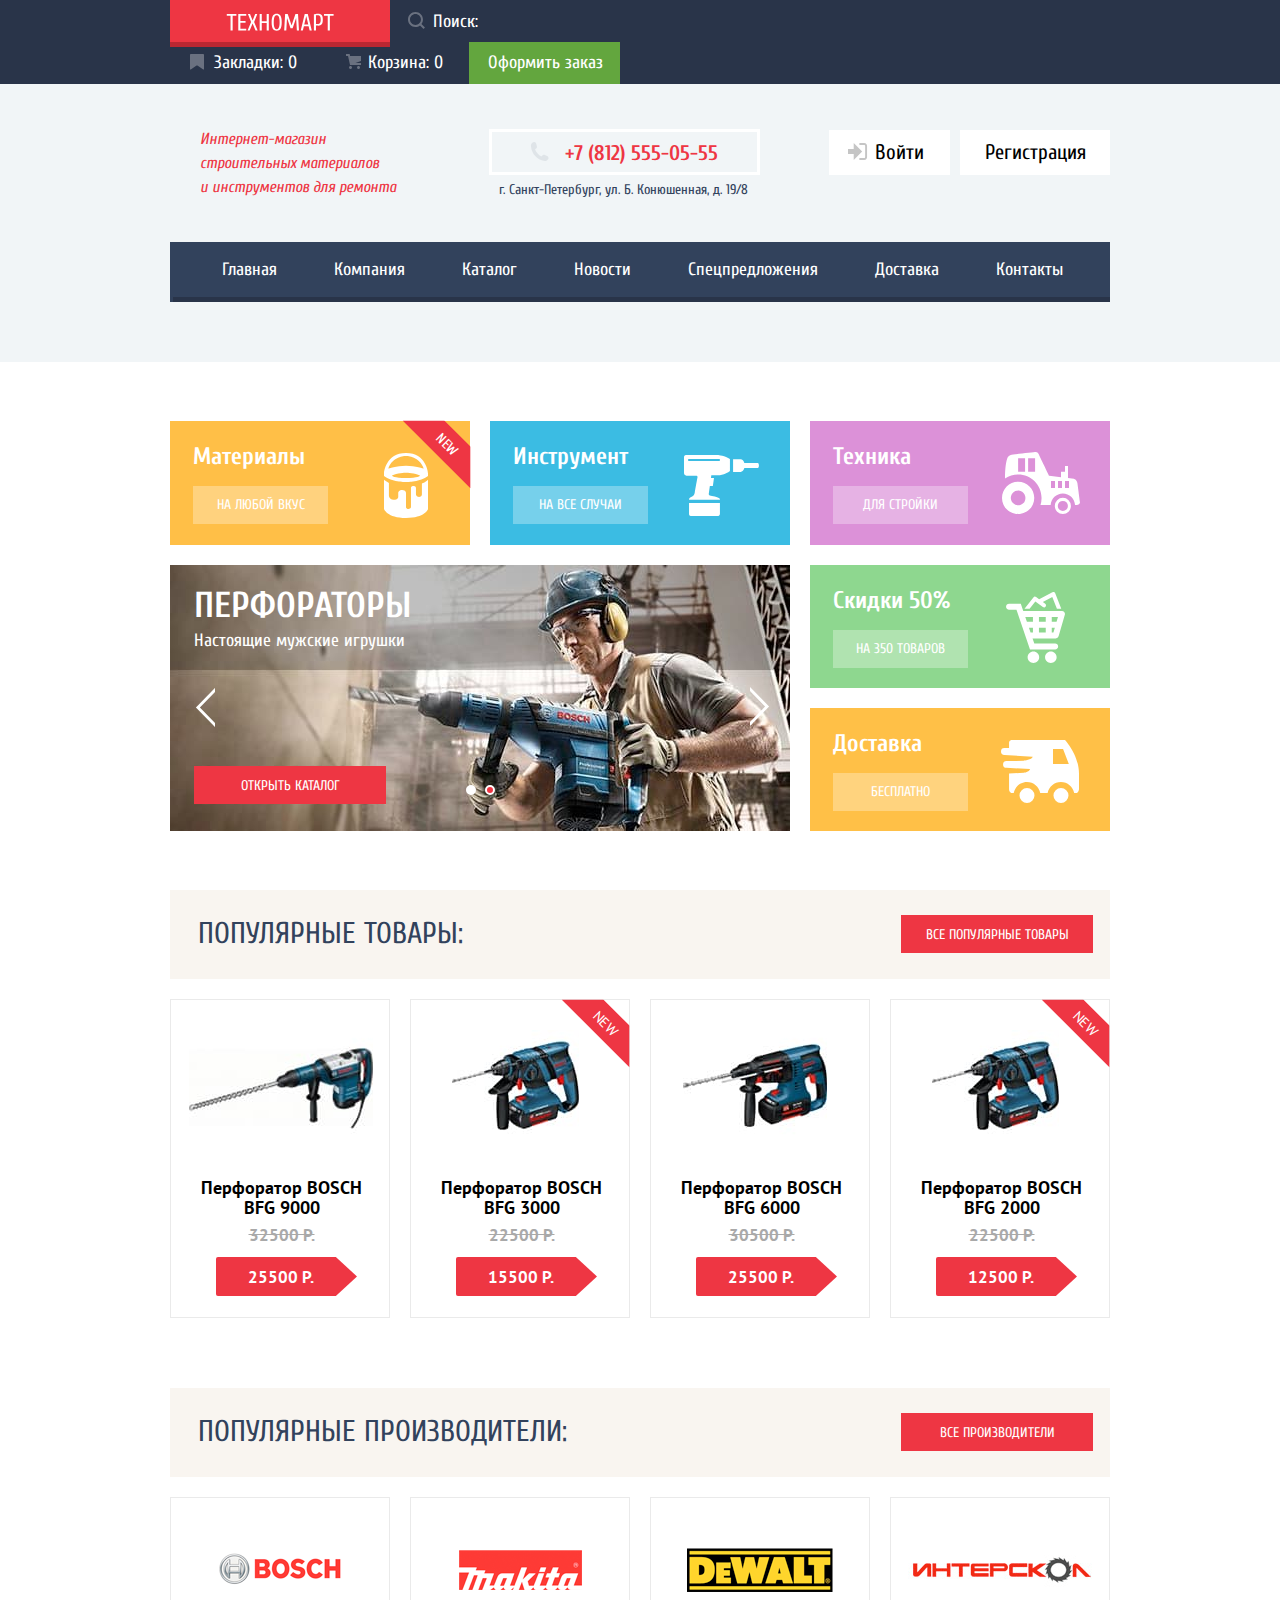
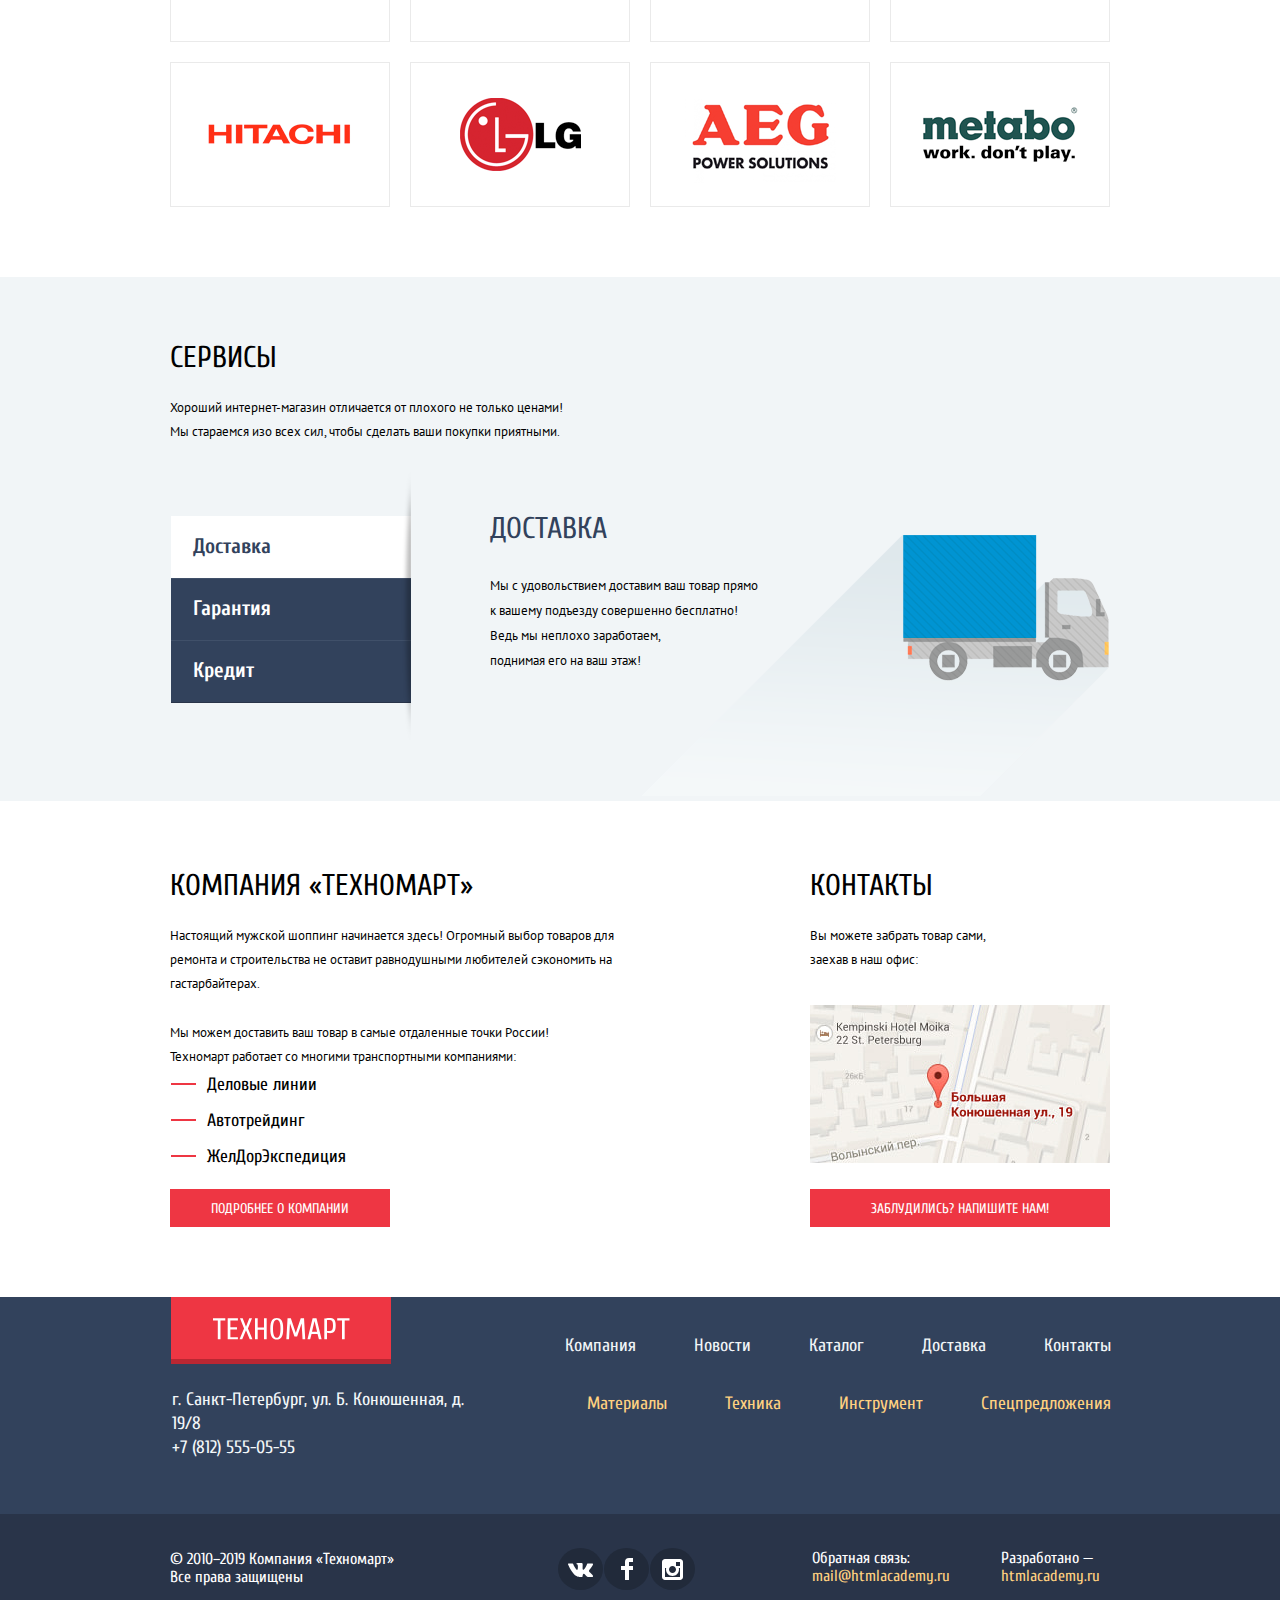
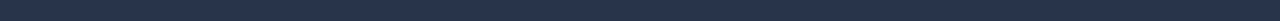
==== index.html @ a613e567 "Завершаем вёрстку главной страницы" ====
<!DOCTYPE html>
<html class="page" lang="ru">
  <head>
    <meta charset="utf-8">
    <title>HTML Academy: Техномарт</title>
    <link rel="preconnect" href="https://fonts.gstatic.com">
    <link href="https://fonts.googleapis.com/css2?family=Cuprum:ital,wght@0,400;0,700;1,400;1,700&family=PT+Sans:wght@400;700&display=swap" rel="stylesheet">
    <link rel="stylesheet" href="css/normalize.css">
    <link rel="stylesheet" href="css/style.min.css">
    <link rel="icon" href="favicon.ico">
    <link rel="icon" href="img/fav/152.svg" type="image/svg+xml">
    <link rel="apple-touch-icon" href="img/fav/152.png">
    <link rel="manifest" href="manifest.json">
  </head>
  <body class="page-body">
  <h1 class="visually-hidden">Магазин инструментов</h1>
  <header class="main-header">
    <div class="top-head-bar">
      <div class="header container">
        <a class="main-logo-header" href="index.html">
          <img class="main-logo-img" src="img/logo-technomart.svg" width="108" height="18" alt="Логотип магазина Техномарт">
        </a>
        <form class="search-form" action="https://echo.htmlacademy.ru/">
          <label class="search-label">
            <input class="searching" type="search"  name="search" placeholder="Поиск:" >
            <svg class="svg-search" width="17" height="17" viewBox="0 0 17 17" xmlns="http://www.w3.org/2000/svg">
              <path fill-rule="evenodd" clip-rule="evenodd" d="M13.458 12.044L17 15.586L15.586 17L12.044 13.458C10.782 14.421 9.21 15 7.5 15C3.35786 15 0 11.6421 0 7.5C0 3.35786 3.35786 0 7.5 0C11.6421 0 15 3.35786 15 7.5C15.0001 9.14309 14.4581 10.7403 13.458 12.044ZM7.5 2C4.467 2 2 4.467 2 7.5C2.00331 10.5362 4.4638 12.9967 7.5 13C10.532 13 13 10.532 13 7.5C13 4.467 10.532 2 7.5 2Z"/>
            </svg>
          </label>
        </form>
        <ul class="list-header">
          <li class="item-header">
            <a class="bookmark item-link" href="#">Закладки: 0</a>
          </li>
          <li class="item-header">
            <a class="cart item-link " href="#">Корзина: 0</a>
          </li>
          <li class="arrange-order-item">
            <a class="arrange-order-link" href="#">Оформить заказ</a>
          </li>
        </ul>
      </div>
    </div>
    <div class="bottom-head-bar">
      <section class="about-company-head container">
        <h2 class="visually-hidden">информация о нас</h2>
        <p class="activity">Интернет-магазин строительных материалов и&nbsp;инструментов для ремонта</p>
        <div class="contacts-header-wrapper">
          <p class="phone-wrapper-header">
            <a class="phone-header phone" href="tel:+78125550555">+7 (812) 555-05-55</a>
          </p>
          <p class="address-header">г. Санкт-Петербург, ул. Б. Конюшенная, д. 19/8</p>
        </div>
        <div class="login">
          <a class="enter-link" href="#">
            <svg class="login-svg" width="20" height="17"  xmlns="http://www.w3.org/2000/svg"><path d="M14.1667 8.5L5.7143 0v6H0v5h5.7143v6l8.4524-8.5z"/><path d="M16.1771 15.01h-4.7876V17h4.7876c2.0743 0 2.861-1.81 2.8848-3.026V3.028C19.0381 1.811 18.2514 0 16.1771 0h-4.7876v1.99h4.7876c.7991 0 .9448.681.962 1.057v10.904c-.0162.376-.1629 1.059-.962 1.059z"/></svg>
            <span class="enter">Войти</span>
          </a>
          <a class="registration-link" href="#">
            <span class="registration">Регистрация</span>
          </a>
        </div>
      </section>
      <section class="nav-head">
        <h2 class="visually-hidden">меню навигации</h2>
        <nav class="nav-header container">
          <ul class="nav-list">
            <li class="nav-item">
              <a class="nav-link" href="index.html">Главная</a>
            </li>
            <li class="nav-item">
              <a class="nav-link" href="#">Компания</a>
            </li>
            <li class="nav-item">
              <a class="nav-link" href="catalog.html">Каталог</a>
            </li>
            <li class="nav-item">
              <a class="nav-link" href="#">Новости</a>
            </li>
            <li class="nav-item">
              <a class="nav-link" href="#">Спецпредложения</a>
            </li>
            <li class="nav-item">
              <a class="nav-link" href="#">Доставка</a>
            </li>
            <li class="nav-item">
              <a class="nav-link" href="#">Контакты</a>
            </li>
          </ul>
        </nav>
      </section>
    </div>
  </header>
  <main>
    <section class="promo-block container">
      <h2 class="visually-hidden">Промо-блок</h2>
      <ul class="promo-list-text">
        <li class="material-item promo-item new">
          <h3 class="promo-title">Материалы</h3>
          <a class="promo-button" href="#"> НА ЛЮБОЙ ВКУС</a>
        </li>
        <li class="instrument-item promo-item ">
          <h3 class="promo-title">Инструмент</h3>
          <a class="promo-button" href="#">НА ВСЕ СЛУЧАИ</a>
        </li>
        <li class="cars-item promo-item ">
          <h3 class="promo-title">Техника</h3>
          <a class="promo-button" href="#">ДЛЯ СТРОЙКИ</a>
        </li>
      </ul>
      <div class="promo-block-bottom">
        <div class="slider-tools">
          <div class="slides-tools">
            <div class="slide-tools slide-active">
              <img class="img-slide" src="img/layer99.jpg" width="620" height="266" alt="Рабочий с перфоратором штрабит стену">
              <h2 class="slide-head">Перфораторы</h2>
              <p class="slide-text">Настоящие мужские игрушки</p>
              <a class="button button-slide" href="catalog.html">Открыть каталог</a>
            </div>
            <div class="slide-tools">
              <img class="img-slide" src="img/layer99-2.jpg" width="620" height="266" alt="Рабочий с дрелью сверлит стену">
              <h2 class="slide-head">Дрели</h2>
              <p class="slide-text">Соседям на радость!</p>
              <a class="button button-slide" href="catalog.html">Открыть каталог</a>
            </div>
          </div>
          <div class="controls-tools">
            <button type="button" class="button-arrow"></button>
            <button type="button" class="button-arrow"></button>
            <div class="button-circle-wrapper">
              <button type="button" class="button-circle button-current"></button>
              <button type="button" class="button-circle"></button>
            </div>
          </div>
        </div>
        <ul class="promo-list">
          <li class="sale-item promo-item">
            <h3 class="promo-title">Скидки 50%</h3>
            <a class="promo-button" href="#">НА 350 ТОВАРОВ</a>
          </li>
          <li class="delivery-item promo-item">
            <h3 class="promo-title">Доставка</h3>
            <a class="promo-button" href="#">БЕСПЛАТНО</a>
          </li>
        </ul>
      </div>
    </section>
    <section class="popular-products-section container">
      <div class="title-content">
        <h2 class="title-content-header">Популярные товары:</h2>
        <a class="button" href="#">все популярные товары</a>
      </div>
      <ul class="products-list popular-products-list">
        <li class="products-item">
          <div class="product-buttons">
            <a href="#" class="cart-btn">
              <span class="cart-btn-wrapper">Купить</span>
            </a>
            <a href="#" class="bookmarks-btn">
              <span class="bookmarks-btn-wrapper">В закладки</span>
            </a>
          </div>
          <div class="image-wrapper">
            <img class="img-product no-change-position" src="img/perforators/bfg-9000.jpg" alt="Фото товара: BOSCH BFG 9000" width="184" height="164" >
          </div>
          <a class="product-title" href="#">Перфоратор BOSCH BFG&nbsp;9000</a>
          <p class="old-price">
            <s>32500 Р.</s>
          </p>
          <p class="button-price">
            <span class="button-price-wrapper">25500 Р.</span>
          </p>
        </li>
        <li class="products-item new">
          <div class="product-buttons">
            <a href="#" class="cart-btn">
              <span class="cart-btn-wrapper">Купить</span>
            </a>
            <a href="#" class="bookmarks-btn"  >
              <span class="bookmarks-btn-wrapper">В закладки</span>
            </a>
          </div>
          <div class="image-wrapper">
            <img class="img-product" src="img/perforators/bfg-3000.jpg" alt="Фото товара: BOSCH BFG 3000" width="127" height="112" >
          </div>
          <a class="product-title" href="#">Перфоратор BOSCH BFG&nbsp;3000</a>
          <p class="old-price">
            <s>22500 Р.</s>
          </p>
          <p class="button-price">
            <span class="button-price-wrapper">15500 Р.</span>
          </p>
        </li>
        <li class="products-item">
          <div class="product-buttons">
            <a href="#" class="cart-btn">
              <span class="cart-btn-wrapper">Купить</span>
            </a>
            <a href="#" class="bookmarks-btn"  >
              <span class="bookmarks-btn-wrapper">В закладки</span>
            </a>
          </div>
          <div class="image-wrapper">
            <img class="img-product" src="img/perforators/bfg-6000.jpg" alt="Фото товара: BOSCH BFG 6000" width="144" height="128" >
          </div>
          <a class="product-title" href="#">Перфоратор BOSCH BFG&nbsp;6000</a>
          <p class="old-price">
            <s>30500 Р.</s>
          </p>
          <p class="button-price">
            <span class="button-price-wrapper">25500 Р.</span>
          </p>
        </li>
        <li class="products-item new">
          <div class="product-buttons">
            <a href="#" class="cart-btn">
              <span class="cart-btn-wrapper">Купить</span>
            </a>
            <a href="#" class="bookmarks-btn">
              <span class="bookmarks-btn-wrapper">В закладки</span>
            </a>
          </div>
          <div class="image-wrapper">
            <img class="img-product" src="img/perforators/bfg-2000.jpg" alt="Фото товара: BOSCH BFG 2000" width="127" height="112" >
          </div>
          <a class="product-title" href="#">Перфоратор BOSCH BFG&nbsp;2000</a>
          <p class="old-price">
            <s>22500 Р.</s>
          </p>
          <p class="button-price">
            <span class="button-price-wrapper">12500 Р.</span>
          </p>
        </li>
      </ul>
    </section>
    <section class="popular-producer-section container">
      <div class="title-content">
        <h2 class="title-content-header">Популярные ПРОИзводители:</h2>
        <a class="button" href="#">все производители</a>
      </div>
      <ul class="company-list">
        <li class="company-item">
          <a class="company-link" href="#">
            <img class="company-img" src="img/company/bosch-company.png" alt="Логотип комании Bosch" width="126" height="37">
          </a>
        </li>
        <li class="company-item">
          <a class="company-link" href="#">
            <img class="company-img" src="img/company/makita-company.png" alt="Логотип комании Makita" width="123" height="40">
          </a>
        </li>
        <li class="company-item">
          <a class="company-link" href="#">
            <img class="company-img" src="img/company/dewalt-company.png" alt="Логотип комании DeWalt" width="146" height="44">
          </a>
        </li>
        <li class="company-item">
          <a class="company-link" href="#">
            <img class="company-img" src="img/company/interskol-company.png" alt="Логотип комании Интерскол" width="200" height="76">
          </a>
        </li>
        <li class="company-item">
          <a class="company-link" href="#">
            <img class="company-img" src="img/company/hitachi-company.png" alt="Логотип комании Hitachi" width="169" height="31">
          </a>
        </li>
        <li class="company-item">
          <a class="company-link" href="#">
            <img class="company-img" src="img/company/lg-company.png" alt="Логотип комании LG" width="121" height="73">
          </a>
        </li>
        <li class="company-item">
          <a class="company-link" href="#">
            <img class="company-img" src="img/company/aeg-company.png" alt="Логотип комании AEG Power Solution" width="151" height="96">
          </a>
        </li>
        <li class="company-item">
          <a class="company-link" href="#">
            <img class="company-img" src="img/company/metaboo-company.png" alt="Логотип комании Metabo work.don't play" width="204" height="69">
          </a>
        </li>
      </ul>
    </section>
    <section class="service">
      <div class="container">
        <h2 class="service-head">Сервисы</h2>
        <p class="service-text">Хороший интернет-магазин отличается от плохого не только ценами! Мы&nbsp;стараемся изо всех сил, чтобы сделать ваши покупки приятными.</p>
      </div>
      <div class="service-slider container">
        <div class="service-controls">
          <button type="button" class="button-service button-service-current">Доставка</button>
          <button type="button" class="button-service">Гарантия</button>
          <button type="button" class="button-service">Кредит</button>
        </div>
        <div class="service-slides">
          <div class="service-slide service-slide-image-1 slide-active">
            <h3 class="service-header-text">Доставка</h3>
            <p class="service-slide-text">Мы с удовольствием доставим ваш товар прямо к&nbsp;вашему подъезду совершенно бесплатно! Ведь&nbsp;мы&nbsp;неплохо заработаем, поднимая&nbsp;его&nbsp;на&nbsp;ваш&nbsp;этаж!</p>
          </div>
          <div class="service-slide service-slide-image-2">
            <h3 class="service-header-text service-header-text-guarantee">Гарантия</h3>
            <p class="service-slide-text service-slide-text-guarantee">Если купленный у нас товар поломается или заискрит, а&nbsp;также в случае пожара, спровоцированного его возгоранием, вы всегда можете быть уверены в нашей гарантии. Мы обменяем сгоревший товар на новый. Дом&nbsp;уж восстановите как-нибудь сами.</p>
          </div>
          <div class="service-slide service-slide-image-3">
            <h3 class="service-header-text service-header-text-credit">Кредит</h3>
            <p class="service-slide-text service-slide-text-credit">Залезть в долговую яму стало проще! Кредитные&nbsp;консультанты придут вам на помощь.</p>
            <button type="button" class="button button-border-radius">
              <span class="button-credit-margin">Отправить заявку</span>
            </button>
          </div>
        </div>
      </div>
    </section>
    <section class="about-us container">
      <div class="benefits">
        <h2 class="benefits-header">КОМПАНИЯ «Техномарт»</h2>
        <p class="benefits-text1">Настоящий мужской шоппинг начинается здесь! Огромный выбор товаров для ремонта и строительства не оставит равнодушными любителей сэкономить на гастарбайтерах.</p>
        <p class="benefits-text2">Мы можем доставить ваш товар в самые отдаленные точки России! Техномарт&nbsp;работает со многими транспортными компаниями:</p>
        <ul class="partners-delivery-list">
          <li class="partners-delivery-item">Деловые линии</li>
          <li class="partners-delivery-item">Автотрейдинг</li>
          <li class="partners-delivery-item">ЖелДорЭкспедиция</li>
        </ul>
        <a class="button about-us-button" href="#">Подробнее о компании</a>
      </div>
      <div class="contacts">
        <h2 class="contacts-header">КОНТАКТЫ</h2>
        <p class="contacts-text">Вы можете забрать товар сами, заехав в наш офис:</p>
        <a class="small-map-link" href="#">
          <img class="small-map" src="img/map.jpg" alt="Карта с адресом магазина Большая Конюшенная улица дом 19" width="300" height="158">
        </a>
        <a class="button contacts-button" href="#">Заблудились? НапиШИТЕ НАМ!</a>
      </div>
    </section>
  </main>
  <footer>
    <section class="footer-top">
      <div class="footer-top-wrapper container">
        <h2 class="visually-hidden">подвал</h2>
        <div>
          <a class="footer-logo" href="index.html">
            <img class="footer-logo-img" src="img/logo-technomart.svg" width="138" height="23" alt="Логотип магазина Техномарт">
          </a>
          <div class="footer-contacts-wrapper">
            <p class="footer-address">г. Санкт-Петербург, ул. Б. Конюшенная, д. 19/8</p>
            <a class="footer-phone" href="tel:+78125550555">+7 (812) 555-05-55</a>
          </div>
        </div>
        <nav>
          <ul class="footer-nav-list-top">
            <li>
              <a class="footer-nav-top nav-footer-link" href="#">Компания</a>
            </li>
            <li>
              <a class="footer-nav-top nav-footer-link" href="#">Новости</a>
            </li>
            <li>
              <a class="footer-nav-top nav-footer-link" href="catalog.html">Каталог</a>
            </li>
            <li>
              <a class="footer-nav-top nav-footer-link" href="#">Доставка</a>
            </li>
            <li>
              <a class="footer-nav-top nav-footer-link" href="#">Контакты</a>
            </li>
          </ul>
          <ul class="footer-nav-list-bottom">
            <li class="footer-nav-line-bottom">
              <a class="footer-nav-bottom nav-footer-link" href="#">Материалы</a>
            </li>
            <li class="footer-nav-line-bottom">
              <a class="footer-nav-bottom nav-footer-link" href="#">Техника</a>
            </li>
            <li class="footer-nav-line-bottom">
              <a class="footer-nav-bottom nav-footer-link" href="#">Инструмент</a>
            </li>
            <li class="footer-nav-line-bottom">
              <a class="footer-nav-bottom nav-footer-link" href="#">Спецпредложения</a>
            </li>
          </ul>
        </nav>
      </div>
    </section>
    <section class="footer-bottom-bar">
      <div class="container">
        <div class="footer-bottom">
          <h2 class="visually-hidden">контакты и социальные сети</h2>
          <p class="footer-bottom-info">© 2010–2019 Компания «Техномарт» Все права защищены</p>
          <div>
            <ul class="footer-social-list">
              <li class="footer-social-list-item">
                <a class="footer-social-link" href="#">
                  <img src="img/icon/icon-vk.svg" alt="мы во вконтакте" width="26" height="15">
                </a>
              </li>
              <li class="footer-social-list-item">
                <a class="footer-social-link" href="#">
                  <img src="img/icon/icon-fb.svg" alt="мы в фейсбуке" width="12" height="22">
                </a>
              </li>
              <li class="footer-social-list-item">
                <a class="footer-social-link" href="#">
                  <img src="img/icon/icon-insta.svg" alt="мы в инстаграмме" width="21" height="21">
                </a>
              </li>
            </ul>
          </div>
          <div class="footer-bottom-contacts">
            <p class="footer-contacts">Обратная связь:</p>
            <a class="footer-contacts-link" href="mailto:mail@htmlacademy.ru">mail@htmlacademy.ru</a>
          </div>
          <div class="footer-bottom-producer">
            <p class="footer-contacts">Разработано —</p>
            <a class="footer-contacts-link" href="https://htmlacademy.ru/intensive/htmlcss">htmlacademy.ru</a>
          </div>
        </div>
      </div>
    </section>
  </footer>
  <div class="popup-map">
    <button class="close-popup-map" type="button" value="close-popup">
      <span class="visually-hidden">Закрыть</span>
    </button>
    <iframe src="https://www.google.com/maps/embed?pb=!1m18!1m12!1m3!1d1998.6037999040354!2d30.322010416394033!3d59.938716271971415!2m3!1f0!2f0!3f0!3m2!1i1024!2i768!4f13.1!3m3!1m2!1s0x4696310fca5ba729%3A0xea9c53d4493c879f!2sBolshaya+Konyushennaya+ul.%2C+19%2C+Sankt-Peterburg%2C+Russia%2C+191186!5e0!3m2!1sen!2s!4v1441888483426" width="942" height="442" allowfullscreen title="Офис компании по адресу ул. Большая Конюшенная 19/8, Санкт-Петербург"></iframe>
  </div>
  <div class="popup-feedback-wrapper-form">
    <button class="close-popup-feedback" type="button" value="close-popup">
      <span class="visually-hidden">Закрыть</span>
    </button>
    <form class="popup-feedback" action="https://echo.htmlacademy.ru/" method="post">
      <ul class="popup-feedback-list">
        <li class="popup-feedback-item">
          <label class="popup-feedback-label">
            <span>Ваше имя:</span>
            <input class="placeholder-popup border-label-popup-feedback" type="text" placeholder="Имя Фамилия">
          </label>
        </li>
        <li class="popup-feedback-item">
          <label class="popup-feedback-label">
            <span>Ваш e-mail:</span>
            <input class="placeholder-popup border-label-popup-feedback" type="email" placeholder="email@example.com">
          </label>
        </li>
        <li class="popup-feedback-item">
          <label class="letter-popup-feedback-text">
            <span>Текст письма:</span>
            <textarea class="placeholder-popup placeholder-popup-textarea border-label-popup-feedback" placeholder="В свободной форме"></textarea>
          </label>
        </li>
      </ul>
      <div class="popup-feedback-button-wrapper">
        <button class="button feedback-button" type="submit">Отправить</button>
      </div>
    </form>
  </div>
  </body>
</html>
---- css/style.min.css ----
:root{--black:#000000;--white:#FFFFFF;--basic-red:#EE3643;--basic-green:#63A63E;--basic-grey:#3D546F;--basic-greylight:#C5C5C5;--basic-background:#F1F5F7;--header-nav:#32425C;--header-top:#293449;--background-head:#F9F5F0;--background-delivery:#FFC047;--background-medium-color-slide:#917f6e;--background-svg-social:#212A3A;--background-head-sort:#F2F6F8;--background-sort:#F7F3EC;--background-darkgrey:#ABABAB;--background-popup-basket:#F1F1F1;--background-bottom-head-bar:rgba(0, 0, 0, 0.0001);--background-button-popup:#F4F4F4;--special-yellow:#FFBF47;--special-blue:#3BBCE3;--special-lilac:#DC91D8;--special-grey:#C1C6CE;--special-greenlight:#8ED78F;--special-yellowlight:#FFD180;--special-white:rgba(255, 255, 255, 0.3);--special-greylight:rgba(197,197,197,0.3);--special-greydark:rgba(169,169,169,0.3);--success:#5FBB2D;--error:#BA2732;--border:#EAEAEA;--border-send-form:#E5E5E5;--header-nav-active:#161D29;--shadow-logo:0 5px 0 0 #BA2732;--shadow-slider-service-active:0px 1px 0px #FFFFFF;--shadow-slider-service-no-active:0px 1px 0px #293449, inset 0px 1px 0px #405069;--shadow-header-nav:inset 0px -5px 0px #293449;--shadow-product-buy:inset 0px -3px 0px #367315;--shadow-company-hover:rgba(0, 0, 0, 0.15);--shadow-popup:rgba(0, 0, 0, 0.75);--sale:#A9A9A9;--footer-special-white-address:#F3F7F9;--footer-special-white-nav:#F1F5F7;--footer-special-beige:#FFD180;--hover-header-nav:#293449;--hover-button:#CA2C37;--active-header-nav:#1D2739;--active-button:#BA2732;--cart-btn:#518534;--dash:#444444}.page{height:100%}.page-body{min-width:940px;margin:0;padding:0;font-family:Cuprum,Arial,sans-serif;font-size:13px;line-height:24px;font-weight:400;color:var(--black);min-height:100%;display:grid;grid-template-rows:min-content 1fr min-content;align-content:start}a{text-decoration:none}img{max-width:100%;height:auto}.main-header,.main-header-catalog{background:var(--basic-background);color:var(--white)}.main-header{margin-bottom:59px}.main-header-catalog{margin-bottom:21px}.top-head-bar{background:var(--header-top)}.header{display:flex;flex-wrap:wrap}.main-logo-header{background:var(--basic-red);box-shadow:var(--shadow-logo);display:inline-block;vertical-align:top;min-width:220px;box-sizing:border-box;padding:13px 56px 3px}.searching{font-weight:400;font-size:18px;line-height:24px;color:var(--white);background:var(--header-top);border:0;width:229px;height:42px;padding:0}.svg-search{fill:var(--white);opacity:.3;margin:12px 8px 13px 18px}.searching::placeholder{color:var(--white)}.search-label{display:flex;flex-direction:row-reverse;width:271px;height:42px}.bookmark:hover::before,.cart:hover::before,.search-label:hover .svg-search{opacity:1}.search-label:active .search::placeholder{opacity:.5}.search-label:active .svg-search{opacity:.5}.searching:focus{color:var(--black);background-color:var(--white)}.search-form{display:flex;flex-wrap:wrap}.search-form:focus-within .search-label{background-color:var(--white)}.search-form:focus-within .svg-search{fill:var(--basic-red);opacity:1}.item-header,.list-header{color:var(--white);margin:0;display:flex}.list-header{list-style:none;font-weight:400;font-size:18px;line-height:24px;padding:0;flex-wrap:wrap}.item-header{box-sizing:border-box;justify-content:center;align-items:center;text-align:center}.arrange-order-item{display:flex}.arrange-order-link{padding:9px 17px 9px 19px;color:var(--white);background:var(--basic-green)}.bottom-head-bar{background:var(--background-bottom-head-bar)}.about-company-head{display:flex}.activity{color:var(--basic-red);font-style:italic;font-weight:400;font-size:16px;line-height:24px;margin:43px 69px 43px 30px;width:220px;box-sizing:border-box}.activity-catalog{margin:43px 82px 43px 30px}.contacts-header-wrapper{width:320px;margin:45px 20px 40px 0}.phone-header{color:var(--basic-red);font-style:normal;font-weight:700;font-size:21px;line-height:30px;position:relative;padding:6px 16px 4px 73px;box-sizing:border-box}.phone-wrapper-header{border:3px solid var(--white);box-sizing:border-box;width:271px;margin-top:0;margin-bottom:3px;padding:0;display:flex}.address-header{font-style:normal;font-weight:400;font-size:14px;line-height:24px;color:var(--header-nav);width:260px;margin:0 0 0 10px}.login{font-weight:400;font-size:21px;line-height:21px;display:flex;padding:46px 0 67px;box-sizing:border-box}.enter-link,.registration-link{color:var(--black);background:var(--white);display:flex;justify-content:center;align-items:center;text-align:center;padding:12px 24px;box-sizing:border-box}.enter-link{min-width:121px;margin-right:10px}.registration-link{min-width:150px}.nav-header{font-weight:400;font-size:18px;line-height:24px;background:var(--header-nav);margin:0;padding:0}.nav-list{list-style:none;margin:0 0 60px;padding:0 0 0 22px;display:flex;flex-wrap:wrap;box-sizing:border-box;box-shadow:var(--shadow-header-nav)}.nav-list:first-child{margin-left:3px}.nav-link{color:var(--white);display:inline-block;vertical-align:top;padding:16px 30px 20px 27px}.nav-item:last-child{margin-right:0}.container{width:940px;margin:0 auto;padding:0}.promo-list,.promo-list-text{font-weight:700;font-size:24px;line-height:30px;list-style:none;color:var(--white);padding:0;margin:0;display:grid;grid-template-columns:300px 300px 300px;grid-template-rows:1fr;gap:20px}.promo-list{grid-template-columns:300px;grid-template-rows:123px 123px}.promo-block-bottom{display:grid;grid-template-columns:300px 300px 300px;grid-template-rows:1fr;gap:20px;margin-top:20px;margin-bottom:59px}.promo-title{margin:0;padding:0;font-style:normal;font-weight:700;font-size:24px;line-height:30px}.promo-item{width:300px;position:relative;padding:21px 23px;box-sizing:border-box}.promo-item::before{content:"";position:absolute;background-repeat:no-repeat}.material-item{background:var(--special-yellow)}.material-item::before{background-image:url(../img/icon/icon-1.svg);width:44px;height:65px;top:32px;right:42px}.instrument-item{background:var(--special-blue)}.instrument-item::before{background-image:url(../img/icon/icon-2.svg);width:75px;height:61px;top:34px;right:31px}.cars-item{background:var(--special-lilac)}.cars-item::before{background-image:url(../img/icon/icon-3.svg);width:78px;height:62px;top:31px;right:30px}.sale-item{background:var(--special-greenlight)}.sale-item::before{background-image:url(../img/icon/icon-4.svg);width:59px;height:72px;top:26px;right:45px}.delivery-item{background:var(--background-delivery)}.delivery-item::before{background-image:url(../img/icon/icon-5.svg);width:78px;height:63px;top:32px;right:31px}.promo-button{color:var(--white);background:var(--special-white);font-weight:400;font-size:14px;line-height:18px;text-transform:uppercase;display:flex;padding:10px 20px;box-sizing:border-box;width:135px;margin:14px 0 0;text-align:center;justify-content:center;align-items:center}.slider-tools{grid-column:1/3;grid-row:1/2}.slide-tools{position:absolute;box-sizing:border-box;padding:23px 20px 27px 24px;opacity:0;pointer-events:none}.img-slide{position:absolute;z-index:-1;background:var(--background-medium-color-slide);top:0;left:0}.slide-head{font-weight:700;font-size:36px;line-height:36px;color:var(--white);text-transform:uppercase;margin:0;background-color:transparent}.button,.slide-text{font-weight:400;font-size:18px;line-height:24px;color:var(--white);margin:0;padding:5px 0 0}.button{background:var(--basic-red);font-size:14px;line-height:18px;text-transform:uppercase;min-width:192px;display:flex;padding:11px 20px 9px;text-align:center;justify-content:center;box-sizing:border-box;border:0}.button-slide{position:absolute;top:201px;left:24px}.controls-tools{position:relative}.button-arrow{position:absolute;background-image:url(../img/icon/icon-left.svg);background-color:transparent;background-repeat:no-repeat;width:20px;height:44px;border:0}.button-arrow:nth-child(1){left:25px;top:7px}.button-arrow:nth-child(2){transform:rotate(-180deg);right:20px;top:3px}.button-circle-wrapper{position:absolute;left:296px;top:97px}.button-circle{width:10px;height:10px;border-radius:50%;border:2px solid var(--white);background-color:var(--basic-red);padding:0;margin-right:6px}.button-current{background-color:var(--white)}.button-price{background:var(--basic-red);color:var(--white);font-size:17px;line-height:18px;display:flex;width:141px;justify-content:center;margin:0 14px 0 27px;padding:0;border-radius:2px;clip-path:polygon(0 0,85% 0,100% 50%,85% 100%,0 100%)}.button-price-wrapper{display:flex;padding:10px 39px 10px 27px;align-items:center;justify-content:center;text-align:center;margin-top:1px}.products-list{list-style:none;font-family:"PT Sans",Arial,sans-serif;font-style:normal;font-weight:700;font-size:18px;line-height:20px;margin:0 0 46px;padding:0;display:grid;column-gap:20px;row-gap:18px;grid-template-columns:220px 220px 220px}.products-item{max-width:220px;display:flex;flex-wrap:wrap;flex-direction:column;text-align:center;border:1px solid var(--border);box-sizing:border-box;position:relative;padding:6px 18px 21px}.product-buttons,.product-buttons-on{position:absolute;font-family:Cuprum,Arial,sans-serif;font-style:normal;font-weight:400;font-size:14px;line-height:18px;text-transform:uppercase}.product-buttons{left:42px;top:30px;display:none}.product-buttons-on{left:39px;top:37px}.products-item:hover .product-buttons{display:block}.products-item:hover .img-product{display:none}.image-wrapper{width:184px;display:flex;justify-content:center;align-items:center;min-height:164px;margin-bottom:8px}.img-product{position:relative;top:-2px;left:-6px;object-fit:contain}.no-change-position{position:relative;top:0;left:0}.popular-products-section{margin-bottom:70px}.popular-products-list{grid-template-columns:220px 220px 220px 220px}.title-content{color:var(--header-nav);background:var(--background-head);text-transform:uppercase;display:grid;grid-template-columns:1fr auto;margin-bottom:20px;align-items:center;padding:25px 17px 26px 28px}.popular-producer{padding:25px 19px 26px 28px}.title-content-header{font-weight:400;font-size:30px;line-height:30px;color:var(--header-nav);text-transform:uppercase;margin:0 20px 0 0}.product-title{width:185px;font-size:18px;line-height:20px;color:var(--black)}.old-price{width:173px;font-size:17px;line-height:18px;color:var(--sale);margin:8px 0 13px;box-sizing:border-box;padding-left:12px}.popular-producer-section{margin-bottom:70px}.company-list{list-style:none;display:grid;grid-template-columns:1fr 1fr 1fr 1fr;gap:20px;padding:0;margin:0}.company-item{display:flex;justify-content:center;align-items:center;box-sizing:border-box}.service{background:var(--basic-background);padding:64px 0 5px;box-sizing:border-box;margin-bottom:70px}.button-border-radius{border-radius:2px;border:0;margin:0 0 0 -9px;padding:10px 19px 0 21px}.about-us-button{width:220px;margin-top:20px}.contacts-button{margin-top:18px;width:300px}.service-head{font-weight:400;font-size:30px;line-height:30px;text-transform:uppercase;margin:2px 0 25px}.service-text{width:396px;margin:-2px 0 67px;font-family:"PT Sans",Arial,sans-serif;font-style:normal;font-weight:400;font-size:13px;line-height:24px}.service-slider{display:flex}.service-slides{display:flex;flex-wrap:wrap;margin-left:80px}.button-service,.button-service:active{font-weight:700;font-size:21px;line-height:30px}.button-service:active{color:var(--header-nav);background:var(--white);box-shadow:var(--shadow-slider-service-active)}.button-service:hover{background:var(--header-top)}.button-service{color:var(--white);background:var(--header-nav);box-shadow:var(--shadow-slider-service-no-active);display:block;text-align:left;border:0;min-width:240px;padding:15px 12px 17px 22px;margin:0}.service-controls{position:relative;top:5px;left:1px}.service-controls::after{content:"";position:absolute;background-repeat:no-repeat;background-image:url(../img/shadow-button.png);background-color:var(--background-bottom-head-bar);top:-50px;left:230px;width:10px;height:279px}.service-slide-text{font-family:"PT Sans",Arial,sans-serif;font-style:normal;font-weight:400;font-size:13px;line-height:25px;width:300px}.service-slide-text-credit{margin:0 0 26px -10px}.service-slide-text-guarantee{margin:0 0 0 -9px;width:331px;line-height:24px}.service-slide-image-1{background-image:url(../img/layer-131-1.png);position:relative;top:12px}.service-slide-image-2{background-image:url(../img/layer-130.png);position:relative;left:10px;top:1px}.service-slide-image-3{background-image:url(../img/credit.png);position:relative;left:11px;top:2px}.service-header-text{font-weight:400;font-size:30px;text-transform:uppercase;line-height:30px;color:var(--header-nav);margin:-9px 0 29px;padding:0}.service-header-text-credit{margin:2px 0 28px -11px}.service-header-text-guarantee{margin:3px 0 23px -10px}.button-service:focus{font-weight:700;font-size:21px;line-height:30px;color:var(--header-nav);background:var(--white);box-shadow:var(--shadow-slider-service-active);display:block}.about-us{display:grid;grid-template-columns:6fr 4fr;column-gap:190px;margin-bottom:70px}.benefits-header,.contacts-header{font-weight:400;font-size:30px;line-height:30px;text-transform:uppercase;margin:0 0 23px}.benefits-text1,.benefits-text2,.contacts-text{font-family:"PT Sans",Arial,sans-serif;font-style:normal;font-weight:400;padding:0}.benefits-text1{margin:0 0 25px}.benefits-text2{margin:0 0 4px}.partners-delivery-list{margin:0;padding-left:37px;list-style:none}.partners-delivery-item{font-weight:400;font-size:18px;line-height:24px;margin-bottom:12px;position:relative}.item-link::before,.partners-delivery-item::before{content:"";position:absolute;background-repeat:no-repeat}.partners-delivery-item::before{top:10px;left:-36px;border:1px solid var(--basic-red);background-color:var(--basic-red);width:23px;height:0}.contacts-text{width:180px;margin:0 0 33px}.footer-top{font-weight:400;font-size:18px;line-height:24px;background:var(--header-nav);color:var(--white);margin:0;padding:0}.footer-top-wrapper{display:flex}.footer-logo{background:var(--basic-red);display:inline-block;vertical-align:top;box-shadow:var(--shadow-logo);position:relative;left:1px;width:220px;height:62px}.footer-logo-img{margin:20px 41px 25px}.footer-top-wrapper{padding-bottom:54px}.footer-contacts-wrapper{width:323px;margin:29px 0 0 2px}.footer-address,.footer-phone{color:var(--footer-special-white-address);padding:0;margin:0}.footer-nav-list-bottom,.footer-nav-list-top{list-style:none;padding:0;display:flex;flex-wrap:wrap;justify-content:space-between}.footer-nav-list-top{margin:37px 0 34px 70px;width:546px}.footer-nav-list-bottom{margin:0 0 0 92px}.footer-nav-top{color:var(--footer-special-white-nav)}.footer-nav-bottom{color:var(--footer-special-beige)}.footer-bottom-bar{background:var(--header-top);font-weight:400;font-size:16px;line-height:18px}.footer-bottom{display:flex}.footer-bottom-info{color:var(--white);width:227px;height:37px;margin:36px 161px 34px 0}.footer-social-list{list-style:none;display:flex;align-items:center;margin:34px 116px 29px 0;padding:0}.footer-bottom-contacts{margin:35px 51px 35px 0}.footer-bottom-producer{margin:35px 0}.footer-contacts,.footer-contacts-link{color:var(--footer-special-beige);padding:0;margin:0}.footer-contacts{color:var(--white)}.popup-feedback{font-weight:400;font-size:18px;line-height:24px;display:flex;justify-content:left;text-align:left;align-items:center;flex-wrap:wrap}.popup-feedback-label{display:flex;flex-wrap:wrap;width:220px;margin:0 0 13px}.popup-feedback-label span{width:220px;margin-bottom:10px}.placeholder-popup{font-weight:400;font-size:13px;line-height:24px;width:220px;padding:0 0 0 11px;font-family:"PT Sans",Arial,sans-serif;font-style:normal}.letter-popup-feedback-text{display:flex;flex-wrap:wrap}.letter-popup-feedback-text span,.placeholder-popup-textarea{width:460px}.letter-popup-feedback-text span{margin-bottom:10px}.placeholder-popup-textarea{height:114px;padding:5px 0 0 10px}.popup-feedback-button-wrapper{width:620px;box-sizing:border-box;padding:29px 80px;background:var(--background-button-popup)}.feedback-button{width:460px}.border-label-popup-feedback{background:var(--white);border:2px solid var(--basic-greylight);box-sizing:border-box;border-radius:2px;min-height:38px}.item-link::before{opacity:.3;fill:var(--white)}.bookmark{padding:9px 36px 9px 44px}.cart{padding:9px 26px 9px 35px}.bookmark::before{top:12px;left:20px;width:14px;height:16px;background-image:url(../img/icon/icon-bookmark.svg)}.cart-mark::before,.cart::before{top:12px;width:15px;height:15px;background-image:url(../img/icon/cart.svg);left:13px}.bookmark:active::before,.cart:active::before{opacity:.3}.item-link:active{background:var(--header-nav-active);opacity:.5}.arrange-order-link:hover{background:var(--success)}.arrange-order-link:active{background:var(--basic-green)}.item-link{color:var(--white);position:relative}.cart-btn::before,.phone::before{content:"";position:absolute;background-repeat:no-repeat;background-image:url(../img/icon/icon-phone.svg);opacity:.3;fill:var(--white);top:10px;left:38px;width:19px;height:19px}.enter-link:hover,.registration-link:hover{color:var(--basic-red)}.login-svg{fill:var(--basic-greylight);position:relative;top:-1px;left:-7px}.enter-link:hover .login-svg{fill:var(--basic-grey);opacity:1}.enter-link:active,.registration-link:active{color:var(--basic-greylight)}.enter-link:active .login-svg{fill:var(--basic-greylight);opacity:1}.nav-item{display:flex;margin:0}.nav-link:hover{background:var(--header-top)}.nav-link:active{background:var(--active-header-nav)}.promo-button:hover{background:var(--special-greylight)}.promo-button:active{background:var(--special-greydark)}.button:hover{background:var(--hover-button)}.button:active{background:var(--active-button)}.cart-btn::before{background-image:url(../img/icon/cart.svg);left:30px;width:15px;height:15px}.cart-btn{background:var(--basic-green);border-radius:2px;box-shadow:var(--shadow-product-buy);color:var(--white);position:relative;min-width:135px;margin-bottom:10px;display:flex}.bookmarks-btn,.cart-btn-wrapper{box-sizing:border-box;display:flex}.cart-btn-wrapper{padding:10px 37px 10px 55px;min-width:98px;justify-content:center;align-items:center;text-align:center}.cart-btn:hover{background:var(--success)}.cart-btn:active{background:var(--cart-btn)}.bookmarks-btn:hover{border:3px solid var(--header-nav)}.bookmarks-btn:active{opacity:.5}.bookmarks-btn{font-weight:400;font-size:14px;line-height:18px;color:var(--header-nav);border:3px solid var(--basic-green);border-radius:2px;width:135px;height:38px}.bookmarks-btn-wrapper,.company-link{display:flex;justify-content:center;align-items:center;box-sizing:border-box}.bookmarks-btn-wrapper{min-width:69px;padding:11px 30px 9px;text-align:center}.company-link{background:var(--white);padding:0;width:220px;height:145px;border:1px solid var(--border)}.company-img{object-fit:contain}.company-link:active,.company-link:hover{filter:drop-shadow(0 4px 20px var(--shadow-company-hover))}.company-link:active{opacity:.5}.visually-hidden{position:absolute;clip:rect(0 0 0 0);width:1px;height:1px;margin:-1px}.nav-footer-link:hover{text-decoration-line:underline}.nav-footer-link:active{opacity:.5}.footer-contacts-link:hover{text-decoration-line:underline}.footer-contacts-link:active{color:var(--basic-red);text-decoration-line:none}.footer-social-list-item{flex:none;margin-right:1px}.footer-social-link{display:flex;flex-direction:column;justify-content:center;align-items:center;width:45px;height:42px;background-color:var(--background-svg-social);border-radius:50%}.footer-social-link img{display:block;max-width:26px;max-height:22px;width:auto;height:auto}.footer-social-link:active,.footer-social-link:hover{background-color:var(--basic-red)}.small-map{background:var(--background-medium-color-slide);margin:0}.cart-mark{background:var(--basic-red);padding:9px 2px 9px 15px;box-sizing:border-box;min-width:136px}.user-profile{color:var(--black);font-weight:400;font-size:21px;line-height:21px}.icon-user-profile{fill:var(--basic-greylight);position:relative;right:16px;top:2px}.user-profile:active{fill:var(--basic-greylight);color:var(--basic-greylight)}.log-out{position:relative;left:20px;top:5px}.log-out:hover,.user-profile:hover .icon-user-profile{fill:var(--basic-grey)}.log-out,.log-out:active,.user-profile:active .icon-user-profile{fill:var(--basic-greylight)}.account,.account-background{display:flex;justify-content:center;align-items:center;text-align:center;width:299px}.account{margin:46px 0 42px;flex-wrap:wrap}.account-background{background-color:var(--white);box-sizing:border-box;padding:9px 6px 12px 0}.account-list{display:flex;justify-content:space-around;min-width:210px;margin:0;padding:0;position:relative;top:4px;left:-2px;list-style:none}.account-link{color:var(--header-nav);position:relative;font-style:normal;font-weight:400;font-size:16px;line-height:18px}.account-item:first-child{margin-right:32px}.account-item{position:relative}.account-item::after{content:"";position:absolute;width:5px;height:5px;background-color:var(--header-nav);border-radius:50%;top:9px;left:91px}.account-item:last-child::after{display:none}.account-link:hover{color:var(--basic-red)}.account-link:active{color:var(--basic-greylight)}.icon-point{fill:var(--header-nav)}.account-link:hover .icon-point{fill:var(--basic-red)}.account-link:active .icon-point{fill:var(--basic-greylight)}.main-catalog{font-family:"PT Sans",Arial,sans-serif;font-style:normal;font-weight:400;font-size:13px;line-height:18px;color:var(--black)}.crumbs-list{display:flex;flex-wrap:wrap;box-sizing:border-box;margin:0 0 14px;list-style:none;padding:0}.crumbs-link,.crumbs-list{color:var(--black)}.crumbs-item:last-child{margin-right:0}.crumbs-item:first-child{min-width:14px}.crumbs-item{margin-right:17px;display:flex;margin-bottom:11px;line-height:15px;text-transform:uppercase;position:relative}.crumbs-item:not(:first-child)::before{content:"";display:block;align-self:center;background-image:url(../img/icon/shape.svg);width:8px;height:12px;margin-right:16px;background-repeat:no-repeat;background-size:contain;padding:0;position:relative;top:1px}.crumbs-item:nth-child(3){margin-right:10px}.home-page{position:relative}.home-page::before{content:"";position:absolute;background-repeat:no-repeat;background-image:url(../img/icon/icon-home.svg);opacity:1;top:2px;left:0;width:14px;height:12px}.page-title{font-family:Cuprum,Arial,sans-serif;font-style:normal;font-weight:400;font-size:30px;line-height:30px;color:var(--header-nav);background:var(--background-head-sort);box-sizing:border-box;padding:29px;margin:0 0 20px;text-transform:uppercase}.catalog{display:grid;grid-template-columns:220px 700px;gap:21px}.product-sort{display:flex;margin-bottom:28px;background:var(--background-sort);align-items:center;box-sizing:border-box;padding:3px 2px 5px 19px}.filter,.filter-form{display:flex;flex-direction:column}.filter{width:220px;margin:0;padding:0}.filter-form{flex-wrap:wrap}.filter-form fieldset{border-image:url(../img/line.svg) 0 0 1 0}.filter-form fieldset:last-of-type{border:0}.filter-head,.sort-head{font-weight:400;font-size:13px;line-height:18px;background:var(--background-sort);text-transform:uppercase}.filter-head{box-sizing:border-box;padding:9px 14px 9px 18px;margin:0 0 16px}.sort-head{margin:0 141px 0 0}.sort-item:first-child{margin-right:68px}.sort-item:nth-child(2){margin-right:66px}.filter-fieldset{margin:0 0 15px;padding:0}.filter-price{font-weight:700;font-size:17px;line-height:30px;margin:0 0 11px;text-transform:uppercase}.range-slider{display:flex;flex-direction:column;justify-content:center;-webkit-box-sizing:border-box;-moz-box-sizing:border-box;box-sizing:border-box;padding:8px 21px;width:220px;height:80px;background:var(--background-sort);border-radius:0;margin:0 0 9px}.range-slider-bar{position:relative;width:100%;height:2px;background-color:var(--background-sort)}.range-slider-progress{position:absolute;height:100%;background-color:var(--success);width:152px}.range-slider-toggler1,.range-slider-toggler2{position:absolute;top:50%;transform:translate(-50%,-50%);display:block;-webkit-box-sizing:content-box;-moz-box-sizing:content-box;box-sizing:content-box;padding:0;width:4px;height:4px;background-color:var(--background-darkgrey);border:8px solid var(--white);border-radius:50%;cursor:pointer}.range-slider-toggler1{left:6px}.range-slider-toggler2{left:147px}.filter-write-price-wrapper{display:flex;justify-content:center;align-items:center;text-align:center;margin:0 0 25px}.filter-write-price,.filter-write-price-wrapper span{text-align:center;margin:0;padding:0;font-weight:400;line-height:18px}.filter-write-price{background:var(--background-sort);font-size:17px;border:0 solid var(--white);width:95px;height:38px}.filter-write-price-wrapper span{display:flex;justify-content:center;align-items:center;width:30px;height:18px;font-size:16px;color:var(--dash)}.filter-power-head,.filter-producer-head{font-weight:700;font-size:17px;line-height:30px;text-transform:uppercase}.filter-power-list,.filter-producer-list{list-style:none;padding:0}.filter-power-supply,.filter-producer{position:absolute;z-index:-1;opacity:0}.filter-power-supply+label,.filter-producer+label{display:inline-block;vertical-align:top;align-items:center;user-select:none}.filter-power-supply+label::before,.filter-producer+label::before{content:'';display:inline-block;vertical-align:top;position:absolute}.filter-producer+label::before{width:23px;height:23px;background-image:url(../img/icon/filter-button/checkbox-off.svg);left:-36px;top:2px}.filter-power-supply+label::before{width:25px;height:25px;background-image:url(../img/icon/filter-button/radio-off.svg);left:-35px;bottom:-5px}.filter-power-supply:checked+label::before,.filter-producer:checked+label::before{content:'';display:inline-block;vertical-align:top;width:27px;height:23px;background-image:url(../img/icon/filter-button/checkbox-on.svg);position:absolute;left:-36px}.filter-power-supply:checked+label::before{width:25px;height:25px;background-image:url(../img/icon/filter-button/radio-on.svg);left:-35px;bottom:-5px}.filter-producer:not(:disabled):not(:checked)+label:hover::before{background-image:url(../img/icon/filter-button/checkbox-off-hover.svg)}.filter-power-supply:not(:disabled):not(:checked)+label:hover::before{background-image:url(../img/icon/filter-button/radio-off-hover.svg)}.filter-producer:not(:disabled):hover+label::before{background-image:url(../img/icon/filter-button/checkbox-on-hover.svg)}.filter-power-supply:not(:disabled):hover+label::before{background-image:url(../img/icon/filter-button/radio-on-hover.svg)}.filter-producer:not(:disabled):not(:checked)+label:disabled::before{background-image:url(../img/icon/filter-button/checkbox-off-disable.svg)}.filter-power-supply:not(:disabled):not(:checked)+label:disabled::before{background-image:url(../img/icon/filter-button/radio-off-disable.svg)}.filter-producer:not(:disabled):disabled+label::before{background-image:url(../img/icon/filter-button/checkbox-on-disable.svg)}.filter-power-supply:not(:disabled):disabled+label::before{background-image:url(../img/icon/filter-button/radio-on-disable.svg)}.filter-power-list{margin-bottom:22px}.filter-producer-list{margin-bottom:26px}.filter-power-item,.filter-producer-item{font-weight:400;font-size:15px;line-height:19px;text-transform:uppercase;margin-bottom:15px;padding:6px 0 0;position:relative;margin-left:35px}.filter-power-item{padding:13px 0 0;margin-bottom:10px}.button-send-form,.sort-list{text-align:center;box-sizing:border-box}.button-send-form{font-weight:400;font-size:13px;line-height:18px;background:var(--white);border:1px solid var(--border-send-form);padding:10px;text-transform:uppercase;width:220px}.sort-list{list-style:none;display:flex;margin:0 45px 0 0;padding:0;align-items:center;justify-content:space-around;min-width:354px}.sort-arrow-list{display:flex;min-width:43px}.sort-link{opacity:.3;text-decoration:none;border-bottom:1px dotted var(--basic-red);color:var(--black);text-transform:uppercase}.sort-link:hover{opacity:1;text-decoration:none;border-bottom:1px solid var(--basic-red)}.sort-link-current,.sort-link:focus{color:var(--basic-red);border-bottom:1px solid var(--background-sort);opacity:1}.sort-arrow-list{list-style:none;margin:0;padding:0}.sort-arrow-link{display:inline-block;vertical-align:top;fill:var(--basic-greylight);width:32px;height:30px;position:relative;top:7px}.-sort-arrow-link:hover{fill:var(--black)}.sort-arrow-link-current,.sort-arrow-link:focus{fill:var(--basic-red)}.rotate{transform:rotate(180deg)}.page-catalog-item,.page-catalog-list{display:flex;align-items:center;text-align:center}.page-catalog-list{list-style:none;flex-wrap:wrap;margin:0;padding:0}.page-catalog-item{justify-content:center;margin-right:10px}.page-catalog-link{padding:10px 15px;color:var(--black);border:1px solid var(--border-send-form);box-sizing:border-box;border-radius:2px}.page-catalog-link-next{padding:9px 31px 10px 29px;text-transform:uppercase}.page-catalog-link:hover{border:1px solid var(--basic-greylight)}.page-catalog-link:active,.page-catalog-link:focus{border:1px solid var(--basic-red)}.page-catalog-current-link{padding:9px 14px;box-sizing:border-box;border:1px solid var(--basic-red);background:var(--basic-red);color:var(--white);border-radius:2px}.product-description{background:var(--basic-background);margin-top:59px;margin-bottom:2px;box-sizing:border-box;padding:64px 0 68px}.product-description-head{font-family:Cuprum,Arial,sans-serif;font-style:normal;font-weight:400;font-size:30px;line-height:30px;color:var(--black);margin:0 0 25px;padding:0}.product-description-text{font-weight:400;font-size:13px;line-height:24px;margin:0;padding:0}.popup-basket{width:620px;border-top:7px solid var(--basic-red);position:fixed;top:655px;bottom:auto;left:390px;background:var(--white);display:none}.button-popup-basket{color:var(--black);background:var(--white);border:0;width:192px;font-weight:400;font-size:14px;line-height:18px;text-transform:uppercase}.buttons-popup-basket,.buttons-popup-basket-wrapper{background:var(--background-popup-basket)}.buttons-popup-basket{display:flex;box-sizing:border-box;padding:38px 112px 37px 114px;margin:0}.buttons-popup-basket .button{margin-right:10px}.popup-basket-text{font-weight:700;font-size:24px;line-height:30px;box-sizing:border-box;padding:66px 99px 67px;text-align:center;margin:0}.popup-basket-text::before{content:"";position:absolute;background-repeat:no-repeat;background-image:url(../img/icon/icon-mark.svg);opacity:1;top:48px;left:81px;width:66px;height:66px}.new{position:relative}.new::after{content:"New";position:absolute;top:8px;right:-27px;transform:rotate(45deg);display:block;box-sizing:border-box;width:100px;height:30px;padding:7px 5px 5px;font-size:14px;line-height:18px;text-align:center;text-transform:uppercase;color:var(--white);background-color:var(--basic-red);font-style:normal;font-weight:400;clip-path:polygon(2% 100%,98% 100%,68% 0,32% 0)}.popup-feedback-wrapper-form{width:620px;position:fixed;top:auto;bottom:361px;left:366px;background:var(--white);filter:drop-shadow(0 20px 40px var(--shadow-popup));display:none}.popup-feedback-wrapper-form,.popup-map{border-top:7px solid var(--basic-red)}.popup-map{top:auto;bottom:326px;left:206px;width:943px;position:fixed;height:449px;display:none}.popup-map iframe{border:0}.close-popup-basket,.close-popup-feedback,.close-popup-map{position:absolute;border:0;width:21px;height:21px;padding:0;margin:0;background:url(../img/icon/cross.svg)}.close-popup-map{top:10px;right:10px}.close-popup-feedback{top:14px;right:11px}.popup-feedback-list{display:flex;flex-wrap:wrap;padding:41px 80px 45px;list-style:none;margin:0;box-sizing:border-box}.popup-feedback-item:not(:last-child):nth-child(odd){margin-right:20px}.button-service-current{background:var(--white);box-shadow:0 1px 0 var(--white);color:var(--header-nav)}.button-service-current:hover{background:var(--white)}.service-slide{background-repeat:no-repeat;background-position:right;min-height:285px;min-width:619px;opacity:0;pointer-events:none;position:absolute}.slide-active{position:relative;opacity:1;pointer-events:auto}.close-popup-basket{top:11px;right:11px}
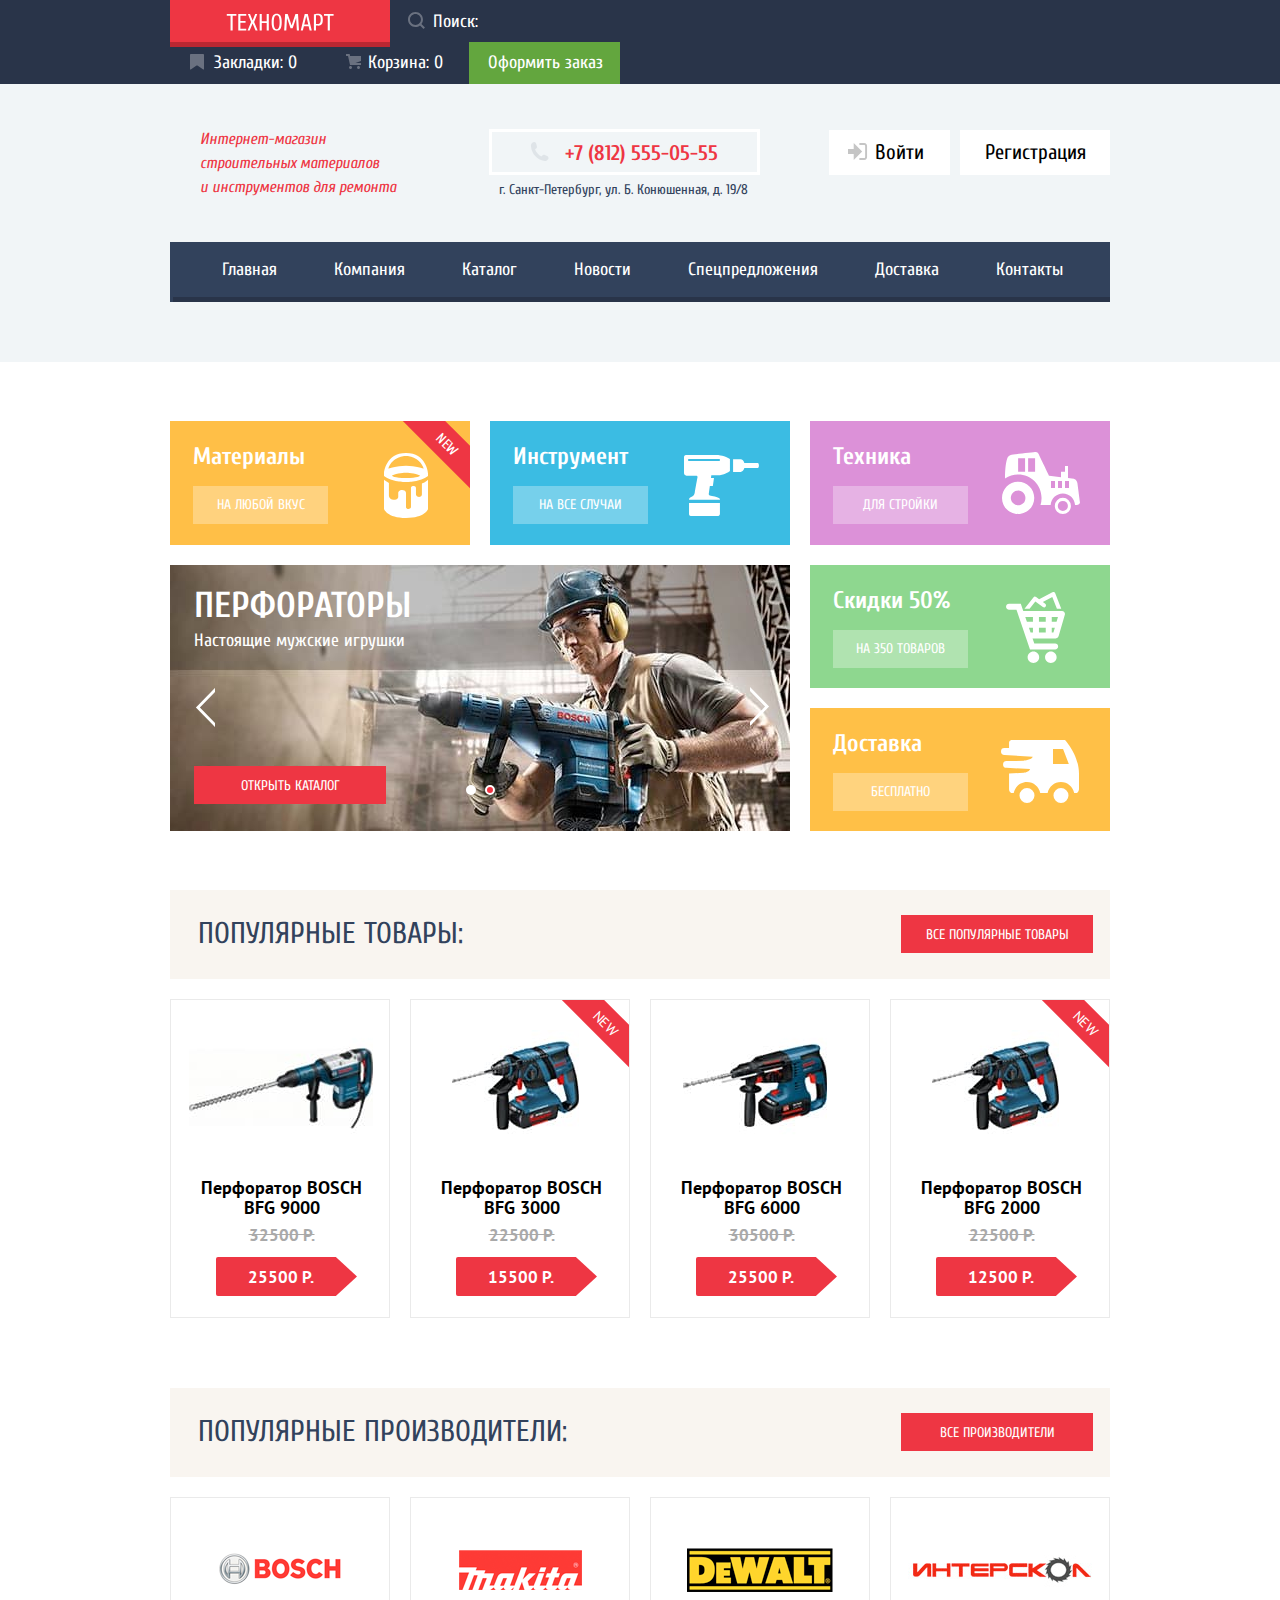
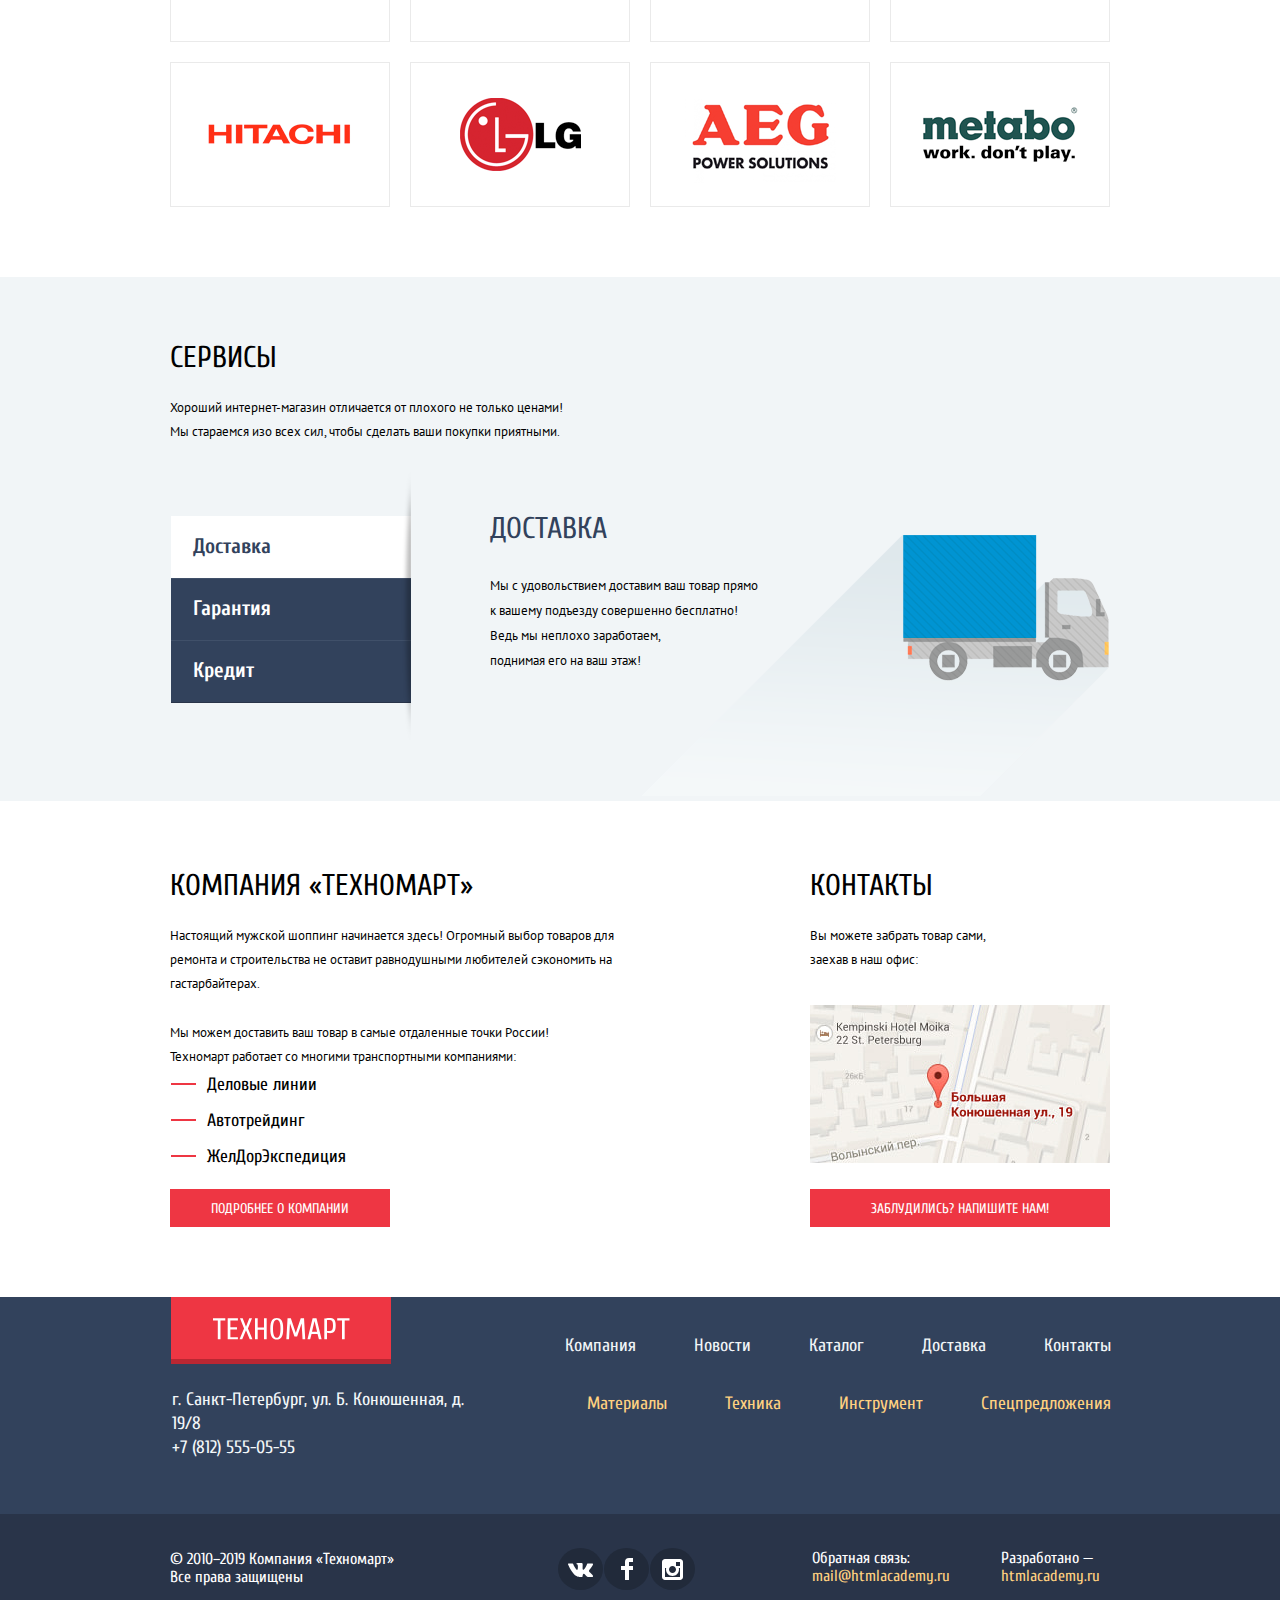
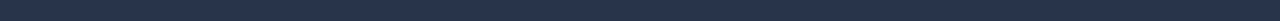
==== commit 7ea0fcab: "Правки" ====
--- a/index.html
+++ b/index.html
@@ -407,11 +407,11 @@
           </div>
           <div class="footer-bottom-contacts">
             <p class="footer-contacts">Обратная связь:</p>
-            <a class="footer-contacts-link" href="mailto:mail@htmlacademy.ru">mail@htmlacademy.ru</a>
+            <a class="footer-contacts-link" href="mailto:mail@htmlacademy.ru" target="_blank">mail@htmlacademy.ru</a>
           </div>
           <div class="footer-bottom-producer">
             <p class="footer-contacts">Разработано —</p>
-            <a class="footer-contacts-link" href="https://htmlacademy.ru/intensive/htmlcss">htmlacademy.ru</a>
+            <a class="footer-contacts-link" href="https://htmlacademy.ru/intensive/htmlcss" target="_blank">htmlacademy.ru</a>
           </div>
         </div>
       </div>
--- a/css/style.min.css
+++ b/css/style.min.css
@@ -1 +1 @@
-:root{--black:#000000;--white:#FFFFFF;--basic-red:#EE3643;--basic-green:#63A63E;--basic-grey:#3D546F;--basic-greylight:#C5C5C5;--basic-background:#F1F5F7;--header-nav:#32425C;--header-top:#293449;--background-head:#F9F5F0;--background-delivery:#FFC047;--background-medium-color-slide:#917f6e;--background-svg-social:#212A3A;--background-head-sort:#F2F6F8;--background-sort:#F7F3EC;--background-darkgrey:#ABABAB;--background-popup-basket:#F1F1F1;--background-bottom-head-bar:rgba(0, 0, 0, 0.0001);--background-button-popup:#F4F4F4;--special-yellow:#FFBF47;--special-blue:#3BBCE3;--special-lilac:#DC91D8;--special-grey:#C1C6CE;--special-greenlight:#8ED78F;--special-yellowlight:#FFD180;--special-white:rgba(255, 255, 255, 0.3);--special-greylight:rgba(197,197,197,0.3);--special-greydark:rgba(169,169,169,0.3);--success:#5FBB2D;--error:#BA2732;--border:#EAEAEA;--border-send-form:#E5E5E5;--header-nav-active:#161D29;--shadow-logo:0 5px 0 0 #BA2732;--shadow-slider-service-active:0px 1px 0px #FFFFFF;--shadow-slider-service-no-active:0px 1px 0px #293449, inset 0px 1px 0px #405069;--shadow-header-nav:inset 0px -5px 0px #293449;--shadow-product-buy:inset 0px -3px 0px #367315;--shadow-company-hover:rgba(0, 0, 0, 0.15);--shadow-popup:rgba(0, 0, 0, 0.75);--sale:#A9A9A9;--footer-special-white-address:#F3F7F9;--footer-special-white-nav:#F1F5F7;--footer-special-beige:#FFD180;--hover-header-nav:#293449;--hover-button:#CA2C37;--active-header-nav:#1D2739;--active-button:#BA2732;--cart-btn:#518534;--dash:#444444}.page{height:100%}.page-body{min-width:940px;margin:0;padding:0;font-family:Cuprum,Arial,sans-serif;font-size:13px;line-height:24px;font-weight:400;color:var(--black);min-height:100%;display:grid;grid-template-rows:min-content 1fr min-content;align-content:start}a{text-decoration:none}img{max-width:100%;height:auto}.main-header,.main-header-catalog{background:var(--basic-background);color:var(--white)}.main-header{margin-bottom:59px}.main-header-catalog{margin-bottom:21px}.top-head-bar{background:var(--header-top)}.header{display:flex;flex-wrap:wrap}.main-logo-header{background:var(--basic-red);box-shadow:var(--shadow-logo);display:inline-block;vertical-align:top;min-width:220px;box-sizing:border-box;padding:13px 56px 3px}.searching{font-weight:400;font-size:18px;line-height:24px;color:var(--white);background:var(--header-top);border:0;width:229px;height:42px;padding:0}.svg-search{fill:var(--white);opacity:.3;margin:12px 8px 13px 18px}.searching::placeholder{color:var(--white)}.search-label{display:flex;flex-direction:row-reverse;width:271px;height:42px}.bookmark:hover::before,.cart:hover::before,.search-label:hover .svg-search{opacity:1}.search-label:active .search::placeholder{opacity:.5}.search-label:active .svg-search{opacity:.5}.searching:focus{color:var(--black);background-color:var(--white)}.search-form{display:flex;flex-wrap:wrap}.search-form:focus-within .search-label{background-color:var(--white)}.search-form:focus-within .svg-search{fill:var(--basic-red);opacity:1}.item-header,.list-header{color:var(--white);margin:0;display:flex}.list-header{list-style:none;font-weight:400;font-size:18px;line-height:24px;padding:0;flex-wrap:wrap}.item-header{box-sizing:border-box;justify-content:center;align-items:center;text-align:center}.arrange-order-item{display:flex}.arrange-order-link{padding:9px 17px 9px 19px;color:var(--white);background:var(--basic-green)}.bottom-head-bar{background:var(--background-bottom-head-bar)}.about-company-head{display:flex}.activity{color:var(--basic-red);font-style:italic;font-weight:400;font-size:16px;line-height:24px;margin:43px 69px 43px 30px;width:220px;box-sizing:border-box}.activity-catalog{margin:43px 82px 43px 30px}.contacts-header-wrapper{width:320px;margin:45px 20px 40px 0}.phone-header{color:var(--basic-red);font-style:normal;font-weight:700;font-size:21px;line-height:30px;position:relative;padding:6px 16px 4px 73px;box-sizing:border-box}.phone-wrapper-header{border:3px solid var(--white);box-sizing:border-box;width:271px;margin-top:0;margin-bottom:3px;padding:0;display:flex}.address-header{font-style:normal;font-weight:400;font-size:14px;line-height:24px;color:var(--header-nav);width:260px;margin:0 0 0 10px}.login{font-weight:400;font-size:21px;line-height:21px;display:flex;padding:46px 0 67px;box-sizing:border-box}.enter-link,.registration-link{color:var(--black);background:var(--white);display:flex;justify-content:center;align-items:center;text-align:center;padding:12px 24px;box-sizing:border-box}.enter-link{min-width:121px;margin-right:10px}.registration-link{min-width:150px}.nav-header{font-weight:400;font-size:18px;line-height:24px;background:var(--header-nav);margin:0;padding:0}.nav-list{list-style:none;margin:0 0 60px;padding:0 0 0 22px;display:flex;flex-wrap:wrap;box-sizing:border-box;box-shadow:var(--shadow-header-nav)}.nav-list:first-child{margin-left:3px}.nav-link{color:var(--white);display:inline-block;vertical-align:top;padding:16px 30px 20px 27px}.nav-item:last-child{margin-right:0}.container{width:940px;margin:0 auto;padding:0}.promo-list,.promo-list-text{font-weight:700;font-size:24px;line-height:30px;list-style:none;color:var(--white);padding:0;margin:0;display:grid;grid-template-columns:300px 300px 300px;grid-template-rows:1fr;gap:20px}.promo-list{grid-template-columns:300px;grid-template-rows:123px 123px}.promo-block-bottom{display:grid;grid-template-columns:300px 300px 300px;grid-template-rows:1fr;gap:20px;margin-top:20px;margin-bottom:59px}.promo-title{margin:0;padding:0;font-style:normal;font-weight:700;font-size:24px;line-height:30px}.promo-item{width:300px;position:relative;padding:21px 23px;box-sizing:border-box}.promo-item::before{content:"";position:absolute;background-repeat:no-repeat}.material-item{background:var(--special-yellow)}.material-item::before{background-image:url(../img/icon/icon-1.svg);width:44px;height:65px;top:32px;right:42px}.instrument-item{background:var(--special-blue)}.instrument-item::before{background-image:url(../img/icon/icon-2.svg);width:75px;height:61px;top:34px;right:31px}.cars-item{background:var(--special-lilac)}.cars-item::before{background-image:url(../img/icon/icon-3.svg);width:78px;height:62px;top:31px;right:30px}.sale-item{background:var(--special-greenlight)}.sale-item::before{background-image:url(../img/icon/icon-4.svg);width:59px;height:72px;top:26px;right:45px}.delivery-item{background:var(--background-delivery)}.delivery-item::before{background-image:url(../img/icon/icon-5.svg);width:78px;height:63px;top:32px;right:31px}.promo-button{color:var(--white);background:var(--special-white);font-weight:400;font-size:14px;line-height:18px;text-transform:uppercase;display:flex;padding:10px 20px;box-sizing:border-box;width:135px;margin:14px 0 0;text-align:center;justify-content:center;align-items:center}.slider-tools{grid-column:1/3;grid-row:1/2}.slide-tools{position:absolute;box-sizing:border-box;padding:23px 20px 27px 24px;opacity:0;pointer-events:none}.img-slide{position:absolute;z-index:-1;background:var(--background-medium-color-slide);top:0;left:0}.slide-head{font-weight:700;font-size:36px;line-height:36px;color:var(--white);text-transform:uppercase;margin:0;background-color:transparent}.button,.slide-text{font-weight:400;font-size:18px;line-height:24px;color:var(--white);margin:0;padding:5px 0 0}.button{background:var(--basic-red);font-size:14px;line-height:18px;text-transform:uppercase;min-width:192px;display:flex;padding:11px 20px 9px;text-align:center;justify-content:center;box-sizing:border-box;border:0}.button-slide{position:absolute;top:201px;left:24px}.controls-tools{position:relative}.button-arrow{position:absolute;background-image:url(../img/icon/icon-left.svg);background-color:transparent;background-repeat:no-repeat;width:20px;height:44px;border:0}.button-arrow:nth-child(1){left:25px;top:7px}.button-arrow:nth-child(2){transform:rotate(-180deg);right:20px;top:3px}.button-circle-wrapper{position:absolute;left:296px;top:97px}.button-circle{width:10px;height:10px;border-radius:50%;border:2px solid var(--white);background-color:var(--basic-red);padding:0;margin-right:6px}.button-current{background-color:var(--white)}.button-price{background:var(--basic-red);color:var(--white);font-size:17px;line-height:18px;display:flex;width:141px;justify-content:center;margin:0 14px 0 27px;padding:0;border-radius:2px;clip-path:polygon(0 0,85% 0,100% 50%,85% 100%,0 100%)}.button-price-wrapper{display:flex;padding:10px 39px 10px 27px;align-items:center;justify-content:center;text-align:center;margin-top:1px}.products-list{list-style:none;font-family:"PT Sans",Arial,sans-serif;font-style:normal;font-weight:700;font-size:18px;line-height:20px;margin:0 0 46px;padding:0;display:grid;column-gap:20px;row-gap:18px;grid-template-columns:220px 220px 220px}.products-item{max-width:220px;display:flex;flex-wrap:wrap;flex-direction:column;text-align:center;border:1px solid var(--border);box-sizing:border-box;position:relative;padding:6px 18px 21px}.product-buttons,.product-buttons-on{position:absolute;font-family:Cuprum,Arial,sans-serif;font-style:normal;font-weight:400;font-size:14px;line-height:18px;text-transform:uppercase}.product-buttons{left:42px;top:30px;display:none}.product-buttons-on{left:39px;top:37px}.products-item:hover .product-buttons{display:block}.products-item:hover .img-product{display:none}.image-wrapper{width:184px;display:flex;justify-content:center;align-items:center;min-height:164px;margin-bottom:8px}.img-product{position:relative;top:-2px;left:-6px;object-fit:contain}.no-change-position{position:relative;top:0;left:0}.popular-products-section{margin-bottom:70px}.popular-products-list{grid-template-columns:220px 220px 220px 220px}.title-content{color:var(--header-nav);background:var(--background-head);text-transform:uppercase;display:grid;grid-template-columns:1fr auto;margin-bottom:20px;align-items:center;padding:25px 17px 26px 28px}.popular-producer{padding:25px 19px 26px 28px}.title-content-header{font-weight:400;font-size:30px;line-height:30px;color:var(--header-nav);text-transform:uppercase;margin:0 20px 0 0}.product-title{width:185px;font-size:18px;line-height:20px;color:var(--black)}.old-price{width:173px;font-size:17px;line-height:18px;color:var(--sale);margin:8px 0 13px;box-sizing:border-box;padding-left:12px}.popular-producer-section{margin-bottom:70px}.company-list{list-style:none;display:grid;grid-template-columns:1fr 1fr 1fr 1fr;gap:20px;padding:0;margin:0}.company-item{display:flex;justify-content:center;align-items:center;box-sizing:border-box}.service{background:var(--basic-background);padding:64px 0 5px;box-sizing:border-box;margin-bottom:70px}.button-border-radius{border-radius:2px;border:0;margin:0 0 0 -9px;padding:10px 19px 0 21px}.about-us-button{width:220px;margin-top:20px}.contacts-button{margin-top:18px;width:300px}.service-head{font-weight:400;font-size:30px;line-height:30px;text-transform:uppercase;margin:2px 0 25px}.service-text{width:396px;margin:-2px 0 67px;font-family:"PT Sans",Arial,sans-serif;font-style:normal;font-weight:400;font-size:13px;line-height:24px}.service-slider{display:flex}.service-slides{display:flex;flex-wrap:wrap;margin-left:80px}.button-service,.button-service:active{font-weight:700;font-size:21px;line-height:30px}.button-service:active{color:var(--header-nav);background:var(--white);box-shadow:var(--shadow-slider-service-active)}.button-service:hover{background:var(--header-top)}.button-service{color:var(--white);background:var(--header-nav);box-shadow:var(--shadow-slider-service-no-active);display:block;text-align:left;border:0;min-width:240px;padding:15px 12px 17px 22px;margin:0}.service-controls{position:relative;top:5px;left:1px}.service-controls::after{content:"";position:absolute;background-repeat:no-repeat;background-image:url(../img/shadow-button.png);background-color:var(--background-bottom-head-bar);top:-50px;left:230px;width:10px;height:279px}.service-slide-text{font-family:"PT Sans",Arial,sans-serif;font-style:normal;font-weight:400;font-size:13px;line-height:25px;width:300px}.service-slide-text-credit{margin:0 0 26px -10px}.service-slide-text-guarantee{margin:0 0 0 -9px;width:331px;line-height:24px}.service-slide-image-1{background-image:url(../img/layer-131-1.png);position:relative;top:12px}.service-slide-image-2{background-image:url(../img/layer-130.png);position:relative;left:10px;top:1px}.service-slide-image-3{background-image:url(../img/credit.png);position:relative;left:11px;top:2px}.service-header-text{font-weight:400;font-size:30px;text-transform:uppercase;line-height:30px;color:var(--header-nav);margin:-9px 0 29px;padding:0}.service-header-text-credit{margin:2px 0 28px -11px}.service-header-text-guarantee{margin:3px 0 23px -10px}.button-service:focus{font-weight:700;font-size:21px;line-height:30px;color:var(--header-nav);background:var(--white);box-shadow:var(--shadow-slider-service-active);display:block}.about-us{display:grid;grid-template-columns:6fr 4fr;column-gap:190px;margin-bottom:70px}.benefits-header,.contacts-header{font-weight:400;font-size:30px;line-height:30px;text-transform:uppercase;margin:0 0 23px}.benefits-text1,.benefits-text2,.contacts-text{font-family:"PT Sans",Arial,sans-serif;font-style:normal;font-weight:400;padding:0}.benefits-text1{margin:0 0 25px}.benefits-text2{margin:0 0 4px}.partners-delivery-list{margin:0;padding-left:37px;list-style:none}.partners-delivery-item{font-weight:400;font-size:18px;line-height:24px;margin-bottom:12px;position:relative}.item-link::before,.partners-delivery-item::before{content:"";position:absolute;background-repeat:no-repeat}.partners-delivery-item::before{top:10px;left:-36px;border:1px solid var(--basic-red);background-color:var(--basic-red);width:23px;height:0}.contacts-text{width:180px;margin:0 0 33px}.footer-top{font-weight:400;font-size:18px;line-height:24px;background:var(--header-nav);color:var(--white);margin:0;padding:0}.footer-top-wrapper{display:flex}.footer-logo{background:var(--basic-red);display:inline-block;vertical-align:top;box-shadow:var(--shadow-logo);position:relative;left:1px;width:220px;height:62px}.footer-logo-img{margin:20px 41px 25px}.footer-top-wrapper{padding-bottom:54px}.footer-contacts-wrapper{width:323px;margin:29px 0 0 2px}.footer-address,.footer-phone{color:var(--footer-special-white-address);padding:0;margin:0}.footer-nav-list-bottom,.footer-nav-list-top{list-style:none;padding:0;display:flex;flex-wrap:wrap;justify-content:space-between}.footer-nav-list-top{margin:37px 0 34px 70px;width:546px}.footer-nav-list-bottom{margin:0 0 0 92px}.footer-nav-top{color:var(--footer-special-white-nav)}.footer-nav-bottom{color:var(--footer-special-beige)}.footer-bottom-bar{background:var(--header-top);font-weight:400;font-size:16px;line-height:18px}.footer-bottom{display:flex}.footer-bottom-info{color:var(--white);width:227px;height:37px;margin:36px 161px 34px 0}.footer-social-list{list-style:none;display:flex;align-items:center;margin:34px 116px 29px 0;padding:0}.footer-bottom-contacts{margin:35px 51px 35px 0}.footer-bottom-producer{margin:35px 0}.footer-contacts,.footer-contacts-link{color:var(--footer-special-beige);padding:0;margin:0}.footer-contacts{color:var(--white)}.popup-feedback{font-weight:400;font-size:18px;line-height:24px;display:flex;justify-content:left;text-align:left;align-items:center;flex-wrap:wrap}.popup-feedback-label{display:flex;flex-wrap:wrap;width:220px;margin:0 0 13px}.popup-feedback-label span{width:220px;margin-bottom:10px}.placeholder-popup{font-weight:400;font-size:13px;line-height:24px;width:220px;padding:0 0 0 11px;font-family:"PT Sans",Arial,sans-serif;font-style:normal}.letter-popup-feedback-text{display:flex;flex-wrap:wrap}.letter-popup-feedback-text span,.placeholder-popup-textarea{width:460px}.letter-popup-feedback-text span{margin-bottom:10px}.placeholder-popup-textarea{height:114px;padding:5px 0 0 10px}.popup-feedback-button-wrapper{width:620px;box-sizing:border-box;padding:29px 80px;background:var(--background-button-popup)}.feedback-button{width:460px}.border-label-popup-feedback{background:var(--white);border:2px solid var(--basic-greylight);box-sizing:border-box;border-radius:2px;min-height:38px}.item-link::before{opacity:.3;fill:var(--white)}.bookmark{padding:9px 36px 9px 44px}.cart{padding:9px 26px 9px 35px}.bookmark::before{top:12px;left:20px;width:14px;height:16px;background-image:url(../img/icon/icon-bookmark.svg)}.cart-mark::before,.cart::before{top:12px;width:15px;height:15px;background-image:url(../img/icon/cart.svg);left:13px}.bookmark:active::before,.cart:active::before{opacity:.3}.item-link:active{background:var(--header-nav-active);opacity:.5}.arrange-order-link:hover{background:var(--success)}.arrange-order-link:active{background:var(--basic-green)}.item-link{color:var(--white);position:relative}.cart-btn::before,.phone::before{content:"";position:absolute;background-repeat:no-repeat;background-image:url(../img/icon/icon-phone.svg);opacity:.3;fill:var(--white);top:10px;left:38px;width:19px;height:19px}.enter-link:hover,.registration-link:hover{color:var(--basic-red)}.login-svg{fill:var(--basic-greylight);position:relative;top:-1px;left:-7px}.enter-link:hover .login-svg{fill:var(--basic-grey);opacity:1}.enter-link:active,.registration-link:active{color:var(--basic-greylight)}.enter-link:active .login-svg{fill:var(--basic-greylight);opacity:1}.nav-item{display:flex;margin:0}.nav-link:hover{background:var(--header-top)}.nav-link:active{background:var(--active-header-nav)}.promo-button:hover{background:var(--special-greylight)}.promo-button:active{background:var(--special-greydark)}.button:hover{background:var(--hover-button)}.button:active{background:var(--active-button)}.cart-btn::before{background-image:url(../img/icon/cart.svg);left:30px;width:15px;height:15px}.cart-btn{background:var(--basic-green);border-radius:2px;box-shadow:var(--shadow-product-buy);color:var(--white);position:relative;min-width:135px;margin-bottom:10px;display:flex}.bookmarks-btn,.cart-btn-wrapper{box-sizing:border-box;display:flex}.cart-btn-wrapper{padding:10px 37px 10px 55px;min-width:98px;justify-content:center;align-items:center;text-align:center}.cart-btn:hover{background:var(--success)}.cart-btn:active{background:var(--cart-btn)}.bookmarks-btn:hover{border:3px solid var(--header-nav)}.bookmarks-btn:active{opacity:.5}.bookmarks-btn{font-weight:400;font-size:14px;line-height:18px;color:var(--header-nav);border:3px solid var(--basic-green);border-radius:2px;width:135px;height:38px}.bookmarks-btn-wrapper,.company-link{display:flex;justify-content:center;align-items:center;box-sizing:border-box}.bookmarks-btn-wrapper{min-width:69px;padding:11px 30px 9px;text-align:center}.company-link{background:var(--white);padding:0;width:220px;height:145px;border:1px solid var(--border)}.company-img{object-fit:contain}.company-link:active,.company-link:hover{filter:drop-shadow(0 4px 20px var(--shadow-company-hover))}.company-link:active{opacity:.5}.visually-hidden{position:absolute;clip:rect(0 0 0 0);width:1px;height:1px;margin:-1px}.nav-footer-link:hover{text-decoration-line:underline}.nav-footer-link:active{opacity:.5}.footer-contacts-link:hover{text-decoration-line:underline}.footer-contacts-link:active{color:var(--basic-red);text-decoration-line:none}.footer-social-list-item{flex:none;margin-right:1px}.footer-social-link{display:flex;flex-direction:column;justify-content:center;align-items:center;width:45px;height:42px;background-color:var(--background-svg-social);border-radius:50%}.footer-social-link img{display:block;max-width:26px;max-height:22px;width:auto;height:auto}.footer-social-link:active,.footer-social-link:hover{background-color:var(--basic-red)}.small-map{background:var(--background-medium-color-slide);margin:0}.cart-mark{background:var(--basic-red);padding:9px 2px 9px 15px;box-sizing:border-box;min-width:136px}.user-profile{color:var(--black);font-weight:400;font-size:21px;line-height:21px}.icon-user-profile{fill:var(--basic-greylight);position:relative;right:16px;top:2px}.user-profile:active{fill:var(--basic-greylight);color:var(--basic-greylight)}.log-out{position:relative;left:20px;top:5px}.log-out:hover,.user-profile:hover .icon-user-profile{fill:var(--basic-grey)}.log-out,.log-out:active,.user-profile:active .icon-user-profile{fill:var(--basic-greylight)}.account,.account-background{display:flex;justify-content:center;align-items:center;text-align:center;width:299px}.account{margin:46px 0 42px;flex-wrap:wrap}.account-background{background-color:var(--white);box-sizing:border-box;padding:9px 6px 12px 0}.account-list{display:flex;justify-content:space-around;min-width:210px;margin:0;padding:0;position:relative;top:4px;left:-2px;list-style:none}.account-link{color:var(--header-nav);position:relative;font-style:normal;font-weight:400;font-size:16px;line-height:18px}.account-item:first-child{margin-right:32px}.account-item{position:relative}.account-item::after{content:"";position:absolute;width:5px;height:5px;background-color:var(--header-nav);border-radius:50%;top:9px;left:91px}.account-item:last-child::after{display:none}.account-link:hover{color:var(--basic-red)}.account-link:active{color:var(--basic-greylight)}.icon-point{fill:var(--header-nav)}.account-link:hover .icon-point{fill:var(--basic-red)}.account-link:active .icon-point{fill:var(--basic-greylight)}.main-catalog{font-family:"PT Sans",Arial,sans-serif;font-style:normal;font-weight:400;font-size:13px;line-height:18px;color:var(--black)}.crumbs-list{display:flex;flex-wrap:wrap;box-sizing:border-box;margin:0 0 14px;list-style:none;padding:0}.crumbs-link,.crumbs-list{color:var(--black)}.crumbs-item:last-child{margin-right:0}.crumbs-item:first-child{min-width:14px}.crumbs-item{margin-right:17px;display:flex;margin-bottom:11px;line-height:15px;text-transform:uppercase;position:relative}.crumbs-item:not(:first-child)::before{content:"";display:block;align-self:center;background-image:url(../img/icon/shape.svg);width:8px;height:12px;margin-right:16px;background-repeat:no-repeat;background-size:contain;padding:0;position:relative;top:1px}.crumbs-item:nth-child(3){margin-right:10px}.home-page{position:relative}.home-page::before{content:"";position:absolute;background-repeat:no-repeat;background-image:url(../img/icon/icon-home.svg);opacity:1;top:2px;left:0;width:14px;height:12px}.page-title{font-family:Cuprum,Arial,sans-serif;font-style:normal;font-weight:400;font-size:30px;line-height:30px;color:var(--header-nav);background:var(--background-head-sort);box-sizing:border-box;padding:29px;margin:0 0 20px;text-transform:uppercase}.catalog{display:grid;grid-template-columns:220px 700px;gap:21px}.product-sort{display:flex;margin-bottom:28px;background:var(--background-sort);align-items:center;box-sizing:border-box;padding:3px 2px 5px 19px}.filter,.filter-form{display:flex;flex-direction:column}.filter{width:220px;margin:0;padding:0}.filter-form{flex-wrap:wrap}.filter-form fieldset{border-image:url(../img/line.svg) 0 0 1 0}.filter-form fieldset:last-of-type{border:0}.filter-head,.sort-head{font-weight:400;font-size:13px;line-height:18px;background:var(--background-sort);text-transform:uppercase}.filter-head{box-sizing:border-box;padding:9px 14px 9px 18px;margin:0 0 16px}.sort-head{margin:0 141px 0 0}.sort-item:first-child{margin-right:68px}.sort-item:nth-child(2){margin-right:66px}.filter-fieldset{margin:0 0 15px;padding:0}.filter-price{font-weight:700;font-size:17px;line-height:30px;margin:0 0 11px;text-transform:uppercase}.range-slider{display:flex;flex-direction:column;justify-content:center;-webkit-box-sizing:border-box;-moz-box-sizing:border-box;box-sizing:border-box;padding:8px 21px;width:220px;height:80px;background:var(--background-sort);border-radius:0;margin:0 0 9px}.range-slider-bar{position:relative;width:100%;height:2px;background-color:var(--background-sort)}.range-slider-progress{position:absolute;height:100%;background-color:var(--success);width:152px}.range-slider-toggler1,.range-slider-toggler2{position:absolute;top:50%;transform:translate(-50%,-50%);display:block;-webkit-box-sizing:content-box;-moz-box-sizing:content-box;box-sizing:content-box;padding:0;width:4px;height:4px;background-color:var(--background-darkgrey);border:8px solid var(--white);border-radius:50%;cursor:pointer}.range-slider-toggler1{left:6px}.range-slider-toggler2{left:147px}.filter-write-price-wrapper{display:flex;justify-content:center;align-items:center;text-align:center;margin:0 0 25px}.filter-write-price,.filter-write-price-wrapper span{text-align:center;margin:0;padding:0;font-weight:400;line-height:18px}.filter-write-price{background:var(--background-sort);font-size:17px;border:0 solid var(--white);width:95px;height:38px}.filter-write-price-wrapper span{display:flex;justify-content:center;align-items:center;width:30px;height:18px;font-size:16px;color:var(--dash)}.filter-power-head,.filter-producer-head{font-weight:700;font-size:17px;line-height:30px;text-transform:uppercase}.filter-power-list,.filter-producer-list{list-style:none;padding:0}.filter-power-supply,.filter-producer{position:absolute;z-index:-1;opacity:0}.filter-power-supply+label,.filter-producer+label{display:inline-block;vertical-align:top;align-items:center;user-select:none}.filter-power-supply+label::before,.filter-producer+label::before{content:'';display:inline-block;vertical-align:top;position:absolute}.filter-producer+label::before{width:23px;height:23px;background-image:url(../img/icon/filter-button/checkbox-off.svg);left:-36px;top:2px}.filter-power-supply+label::before{width:25px;height:25px;background-image:url(../img/icon/filter-button/radio-off.svg);left:-35px;bottom:-5px}.filter-power-supply:checked+label::before,.filter-producer:checked+label::before{content:'';display:inline-block;vertical-align:top;width:27px;height:23px;background-image:url(../img/icon/filter-button/checkbox-on.svg);position:absolute;left:-36px}.filter-power-supply:checked+label::before{width:25px;height:25px;background-image:url(../img/icon/filter-button/radio-on.svg);left:-35px;bottom:-5px}.filter-producer:not(:disabled):not(:checked)+label:hover::before{background-image:url(../img/icon/filter-button/checkbox-off-hover.svg)}.filter-power-supply:not(:disabled):not(:checked)+label:hover::before{background-image:url(../img/icon/filter-button/radio-off-hover.svg)}.filter-producer:not(:disabled):hover+label::before{background-image:url(../img/icon/filter-button/checkbox-on-hover.svg)}.filter-power-supply:not(:disabled):hover+label::before{background-image:url(../img/icon/filter-button/radio-on-hover.svg)}.filter-producer:not(:disabled):not(:checked)+label:disabled::before{background-image:url(../img/icon/filter-button/checkbox-off-disable.svg)}.filter-power-supply:not(:disabled):not(:checked)+label:disabled::before{background-image:url(../img/icon/filter-button/radio-off-disable.svg)}.filter-producer:not(:disabled):disabled+label::before{background-image:url(../img/icon/filter-button/checkbox-on-disable.svg)}.filter-power-supply:not(:disabled):disabled+label::before{background-image:url(../img/icon/filter-button/radio-on-disable.svg)}.filter-power-list{margin-bottom:22px}.filter-producer-list{margin-bottom:26px}.filter-power-item,.filter-producer-item{font-weight:400;font-size:15px;line-height:19px;text-transform:uppercase;margin-bottom:15px;padding:6px 0 0;position:relative;margin-left:35px}.filter-power-item{padding:13px 0 0;margin-bottom:10px}.button-send-form,.sort-list{text-align:center;box-sizing:border-box}.button-send-form{font-weight:400;font-size:13px;line-height:18px;background:var(--white);border:1px solid var(--border-send-form);padding:10px;text-transform:uppercase;width:220px}.sort-list{list-style:none;display:flex;margin:0 45px 0 0;padding:0;align-items:center;justify-content:space-around;min-width:354px}.sort-arrow-list{display:flex;min-width:43px}.sort-link{opacity:.3;text-decoration:none;border-bottom:1px dotted var(--basic-red);color:var(--black);text-transform:uppercase}.sort-link:hover{opacity:1;text-decoration:none;border-bottom:1px solid var(--basic-red)}.sort-link-current,.sort-link:focus{color:var(--basic-red);border-bottom:1px solid var(--background-sort);opacity:1}.sort-arrow-list{list-style:none;margin:0;padding:0}.sort-arrow-link{display:inline-block;vertical-align:top;fill:var(--basic-greylight);width:32px;height:30px;position:relative;top:7px}.-sort-arrow-link:hover{fill:var(--black)}.sort-arrow-link-current,.sort-arrow-link:focus{fill:var(--basic-red)}.rotate{transform:rotate(180deg)}.page-catalog-item,.page-catalog-list{display:flex;align-items:center;text-align:center}.page-catalog-list{list-style:none;flex-wrap:wrap;margin:0;padding:0}.page-catalog-item{justify-content:center;margin-right:10px}.page-catalog-link{padding:10px 15px;color:var(--black);border:1px solid var(--border-send-form);box-sizing:border-box;border-radius:2px}.page-catalog-link-next{padding:9px 31px 10px 29px;text-transform:uppercase}.page-catalog-link:hover{border:1px solid var(--basic-greylight)}.page-catalog-link:active,.page-catalog-link:focus{border:1px solid var(--basic-red)}.page-catalog-current-link{padding:9px 14px;box-sizing:border-box;border:1px solid var(--basic-red);background:var(--basic-red);color:var(--white);border-radius:2px}.product-description{background:var(--basic-background);margin-top:59px;margin-bottom:2px;box-sizing:border-box;padding:64px 0 68px}.product-description-head{font-family:Cuprum,Arial,sans-serif;font-style:normal;font-weight:400;font-size:30px;line-height:30px;color:var(--black);margin:0 0 25px;padding:0}.product-description-text{font-weight:400;font-size:13px;line-height:24px;margin:0;padding:0}.popup-basket{width:620px;border-top:7px solid var(--basic-red);position:fixed;top:655px;bottom:auto;left:390px;background:var(--white);display:none}.button-popup-basket{color:var(--black);background:var(--white);border:0;width:192px;font-weight:400;font-size:14px;line-height:18px;text-transform:uppercase}.buttons-popup-basket,.buttons-popup-basket-wrapper{background:var(--background-popup-basket)}.buttons-popup-basket{display:flex;box-sizing:border-box;padding:38px 112px 37px 114px;margin:0}.buttons-popup-basket .button{margin-right:10px}.popup-basket-text{font-weight:700;font-size:24px;line-height:30px;box-sizing:border-box;padding:66px 99px 67px;text-align:center;margin:0}.popup-basket-text::before{content:"";position:absolute;background-repeat:no-repeat;background-image:url(../img/icon/icon-mark.svg);opacity:1;top:48px;left:81px;width:66px;height:66px}.new{position:relative}.new::after{content:"New";position:absolute;top:8px;right:-27px;transform:rotate(45deg);display:block;box-sizing:border-box;width:100px;height:30px;padding:7px 5px 5px;font-size:14px;line-height:18px;text-align:center;text-transform:uppercase;color:var(--white);background-color:var(--basic-red);font-style:normal;font-weight:400;clip-path:polygon(2% 100%,98% 100%,68% 0,32% 0)}.popup-feedback-wrapper-form{width:620px;position:fixed;top:auto;bottom:361px;left:366px;background:var(--white);filter:drop-shadow(0 20px 40px var(--shadow-popup));display:none}.popup-feedback-wrapper-form,.popup-map{border-top:7px solid var(--basic-red)}.popup-map{top:auto;bottom:326px;left:206px;width:943px;position:fixed;height:449px;display:none}.popup-map iframe{border:0}.close-popup-basket,.close-popup-feedback,.close-popup-map{position:absolute;border:0;width:21px;height:21px;padding:0;margin:0;background:url(../img/icon/cross.svg)}.close-popup-map{top:10px;right:10px}.close-popup-feedback{top:14px;right:11px}.popup-feedback-list{display:flex;flex-wrap:wrap;padding:41px 80px 45px;list-style:none;margin:0;box-sizing:border-box}.popup-feedback-item:not(:last-child):nth-child(odd){margin-right:20px}.button-service-current{background:var(--white);box-shadow:0 1px 0 var(--white);color:var(--header-nav)}.button-service-current:hover{background:var(--white)}.service-slide{background-repeat:no-repeat;background-position:right;min-height:285px;min-width:619px;opacity:0;pointer-events:none;position:absolute}.slide-active{position:relative;opacity:1;pointer-events:auto}.close-popup-basket{top:11px;right:11px}
+:root{--black:#000000;--white:#FFFFFF;--basic-red:#EE3643;--basic-green:#63A63E;--basic-grey:#3D546F;--basic-greylight:#C5C5C5;--basic-background:#F1F5F7;--header-nav:#32425C;--header-top:#293449;--background-head:#F9F5F0;--background-delivery:#FFC047;--background-medium-color-slide:#917f6e;--background-svg-social:#212A3A;--background-head-sort:#F2F6F8;--background-sort:#F7F3EC;--background-darkgrey:#ABABAB;--background-popup-basket:#F1F1F1;--background-bottom-head-bar:rgba(0, 0, 0, 0.0001);--background-button-popup:#F4F4F4;--special-yellow:#FFBF47;--special-blue:#3BBCE3;--special-lilac:#DC91D8;--special-grey:#C1C6CE;--special-greenlight:#8ED78F;--special-yellowlight:#FFD180;--special-white:rgba(255, 255, 255, 0.3);--special-greylight:rgba(197,197,197,0.3);--special-greydark:rgba(169,169,169,0.3);--success:#5FBB2D;--error:#BA2732;--border:#EAEAEA;--border-send-form:#E5E5E5;--header-nav-active:#161D29;--shadow-logo:0 5px 0 0 #BA2732;--shadow-slider-service-active:0px 1px 0px #FFFFFF;--shadow-slider-service-no-active:0px 1px 0px #293449, inset 0px 1px 0px #405069;--shadow-header-nav:inset 0px -5px 0px #293449;--shadow-product-buy:inset 0px -3px 0px #367315;--shadow-company-hover:rgba(0, 0, 0, 0.15);--shadow-popup:rgba(0, 0, 0, 0.75);--sale:#A9A9A9;--footer-special-white-address:#F3F7F9;--footer-special-white-nav:#F1F5F7;--footer-special-beige:#FFD180;--hover-header-nav:#293449;--hover-button:#CA2C37;--active-header-nav:#1D2739;--active-button:#BA2732;--cart-btn:#518534;--dash:#444444}.page{height:100%}.page-body{min-width:940px;margin:0;padding:0;font-family:Cuprum,Arial,sans-serif;font-size:13px;line-height:24px;font-weight:400;color:var(--black);min-height:100%;display:grid;grid-template-rows:min-content 1fr min-content;align-content:start}a{text-decoration:none}img{max-width:100%;height:auto}.main-header,.main-header-catalog{background:var(--basic-background);color:var(--white)}.main-header{margin-bottom:59px}.main-header-catalog{margin-bottom:21px}.top-head-bar{background:var(--header-top)}.header{display:flex;flex-wrap:wrap}.main-logo-header{background:var(--basic-red);box-shadow:var(--shadow-logo);display:inline-block;vertical-align:top;min-width:220px;box-sizing:border-box;padding:13px 56px 3px}.searching{font-weight:400;font-size:18px;line-height:24px;color:var(--white);background:var(--header-top);border:0;width:229px;height:42px;padding:0}.svg-search{fill:var(--white);opacity:.3;margin:12px 8px 13px 18px}.searching::placeholder{color:var(--white)}.search-label{display:flex;flex-direction:row-reverse;width:271px;height:42px}.bookmark:hover::before,.cart:hover::before,.search-label:hover .svg-search{opacity:1}.search-label:active .search::placeholder{opacity:.5}.search-label:active .svg-search{opacity:.5}.searching:focus{color:var(--black);background-color:var(--white)}.search-form{display:flex;flex-wrap:wrap}.search-form:focus-within .search-label{background-color:var(--white)}.search-form:focus-within .svg-search{fill:var(--basic-red);opacity:1}.item-header,.list-header{color:var(--white);margin:0;display:flex}.list-header{list-style:none;font-weight:400;font-size:18px;line-height:24px;padding:0;flex-wrap:wrap}.item-header{box-sizing:border-box;justify-content:center;align-items:center;text-align:center}.arrange-order-item{display:flex}.arrange-order-link{padding:9px 17px 9px 19px;color:var(--white);background:var(--basic-green)}.bottom-head-bar{background:var(--background-bottom-head-bar)}.about-company-head{display:flex}.activity{color:var(--basic-red);font-style:italic;font-weight:400;font-size:16px;line-height:24px;margin:43px 69px 43px 30px;width:220px;box-sizing:border-box}.activity-catalog{margin:43px 82px 43px 30px}.contacts-header-wrapper{width:320px;margin:45px 20px 40px 0}.phone-header{color:var(--basic-red);font-style:normal;font-weight:700;font-size:21px;line-height:30px;position:relative;padding:6px 16px 4px 73px;box-sizing:border-box}.phone-wrapper-header{border:3px solid var(--white);box-sizing:border-box;width:271px;margin-top:0;margin-bottom:3px;padding:0;display:flex}.address-header{font-style:normal;font-weight:400;font-size:14px;line-height:24px;color:var(--header-nav);width:260px;margin:0 0 0 10px}.login{font-weight:400;font-size:21px;line-height:21px;display:flex;padding:46px 0 67px;box-sizing:border-box}.enter-link,.registration-link{color:var(--black);background:var(--white);display:flex;justify-content:center;align-items:center;text-align:center;padding:12px 24px;box-sizing:border-box}.enter-link{min-width:121px;margin-right:10px}.registration-link{min-width:150px}.nav-header{font-weight:400;font-size:18px;line-height:24px;background:var(--header-nav);margin:0;padding:0}.nav-list{list-style:none;margin:0 0 60px;padding:0 0 0 22px;display:flex;flex-wrap:wrap;box-sizing:border-box;box-shadow:var(--shadow-header-nav)}.nav-list:first-child{margin-left:3px}.nav-link{color:var(--white);display:inline-block;vertical-align:top;padding:16px 30px 20px 27px}.nav-item:last-child{margin-right:0}.container{width:940px;margin:0 auto;padding:0}.promo-list,.promo-list-text{font-weight:700;font-size:24px;line-height:30px;list-style:none;color:var(--white);padding:0;margin:0;display:grid;grid-template-columns:300px 300px 300px;grid-template-rows:1fr;gap:20px}.promo-list{grid-template-columns:300px;grid-template-rows:123px 123px}.promo-block-bottom{display:grid;grid-template-columns:300px 300px 300px;grid-template-rows:1fr;gap:20px;margin-top:20px;margin-bottom:59px}.promo-title{margin:0;padding:0;font-style:normal;font-weight:700;font-size:24px;line-height:30px}.promo-item{width:300px;position:relative;padding:21px 23px;box-sizing:border-box;overflow:hidden}.promo-item::before{content:"";position:absolute;background-repeat:no-repeat}.material-item{background:var(--special-yellow)}.material-item::before{background-image:url(../img/icon/icon-1.svg);width:44px;height:65px;top:32px;right:42px}.instrument-item{background:var(--special-blue)}.instrument-item::before{background-image:url(../img/icon/icon-2.svg);width:75px;height:61px;top:34px;right:31px}.cars-item{background:var(--special-lilac)}.cars-item::before{background-image:url(../img/icon/icon-3.svg);width:78px;height:62px;top:31px;right:30px}.sale-item{background:var(--special-greenlight)}.sale-item::before{background-image:url(../img/icon/icon-4.svg);width:59px;height:72px;top:26px;right:45px}.delivery-item{background:var(--background-delivery)}.delivery-item::before{background-image:url(../img/icon/icon-5.svg);width:78px;height:63px;top:32px;right:31px}.promo-button{color:var(--white);background:var(--special-white);font-weight:400;font-size:14px;line-height:18px;text-transform:uppercase;display:flex;padding:10px 20px;box-sizing:border-box;width:135px;margin:14px 0 0;text-align:center;justify-content:center;align-items:center}.slider-tools{grid-column:1/3;grid-row:1/2}.slide-tools{position:absolute;box-sizing:border-box;padding:23px 20px 27px 24px;opacity:0;pointer-events:none}.img-slide{position:absolute;z-index:-1;background:var(--background-medium-color-slide);top:0;left:0}.slide-head{font-weight:700;font-size:36px;line-height:36px;color:var(--white);text-transform:uppercase;margin:0;background-color:transparent}.button,.slide-text{font-weight:400;font-size:18px;line-height:24px;color:var(--white);margin:0;padding:5px 0 0}.button{background:var(--basic-red);font-size:14px;line-height:18px;text-transform:uppercase;min-width:192px;display:flex;padding:11px 20px 9px;text-align:center;justify-content:center;box-sizing:border-box;border:0}.button-slide{position:absolute;top:201px;left:24px}.controls-tools{position:relative}.button-arrow{position:absolute;background-image:url(../img/icon/icon-left.svg);background-color:transparent;background-repeat:no-repeat;width:20px;height:44px;border:0}.button-arrow:nth-child(1){left:25px;top:7px}.button-arrow:nth-child(2){transform:rotate(-180deg);right:20px;top:3px}.button-circle-wrapper{position:absolute;left:296px;top:97px}.button-circle{width:10px;height:10px;border-radius:50%;border:2px solid var(--white);background-color:var(--basic-red);padding:0;margin-right:6px}.button-current{background-color:var(--white)}.button-price{background:var(--basic-red);color:var(--white);font-size:17px;line-height:18px;display:flex;width:141px;justify-content:center;margin:0 14px 0 27px;padding:0;border-radius:2px;clip-path:polygon(0 0,85% 0,100% 50%,85% 100%,0 100%)}.button-price-wrapper{display:flex;padding:10px 39px 10px 27px;align-items:center;justify-content:center;text-align:center;margin-top:1px}.products-list{list-style:none;font-family:"PT Sans",Arial,sans-serif;font-style:normal;font-weight:700;font-size:18px;line-height:20px;margin:0 0 46px;padding:0;display:grid;column-gap:20px;row-gap:18px;grid-template-columns:220px 220px 220px}.products-item{max-width:220px;display:flex;flex-wrap:wrap;flex-direction:column;text-align:center;border:1px solid var(--border);box-sizing:border-box;position:relative;padding:6px 18px 21px;overflow:hidden}.product-buttons{position:absolute;left:42px;top:30px;font-family:Cuprum,Arial,sans-serif;font-style:normal;font-weight:400;font-size:14px;line-height:18px;text-transform:uppercase;display:none}.products-item:hover .product-buttons{display:block}.products-item:hover .img-product{display:none}.image-wrapper{width:184px;display:flex;justify-content:center;align-items:center;min-height:164px;margin-bottom:8px}.img-product{position:relative;top:-2px;left:-6px;object-fit:contain}.no-change-position{position:relative;top:0;left:0}.popular-products-section{margin-bottom:70px}.popular-products-list{grid-template-columns:220px 220px 220px 220px}.title-content{color:var(--header-nav);background:var(--background-head);text-transform:uppercase;display:grid;grid-template-columns:1fr auto;margin-bottom:20px;align-items:center;padding:25px 17px 26px 28px}.popular-producer{padding:25px 19px 26px 28px}.title-content-header{font-weight:400;font-size:30px;line-height:30px;color:var(--header-nav);text-transform:uppercase;margin:0 20px 0 0}.product-title{width:185px;font-size:18px;line-height:20px;color:var(--black)}.old-price{width:173px;font-size:17px;line-height:18px;color:var(--sale);margin:8px 0 13px;box-sizing:border-box;padding-left:12px}.popular-producer-section{margin-bottom:70px}.company-list{list-style:none;display:grid;grid-template-columns:1fr 1fr 1fr 1fr;gap:20px;padding:0;margin:0}.company-item{display:flex;justify-content:center;align-items:center;box-sizing:border-box}.service{background:var(--basic-background);padding:64px 0 5px;box-sizing:border-box;margin-bottom:70px}.button-border-radius{border-radius:2px;border:0;margin:0 0 0 -9px;padding:10px 19px 0 21px}.about-us-button{width:220px;margin-top:20px}.contacts-button{margin-top:18px;width:300px}.service-head{font-weight:400;font-size:30px;line-height:30px;text-transform:uppercase;margin:2px 0 25px}.service-text{width:396px;margin:-2px 0 67px;font-family:"PT Sans",Arial,sans-serif;font-style:normal;font-weight:400;font-size:13px;line-height:24px}.service-slider{display:flex}.service-slides{display:flex;flex-wrap:wrap;margin-left:80px}.button-service,.button-service:active{font-weight:700;font-size:21px;line-height:30px}.button-service:active{color:var(--header-nav);background:var(--white);box-shadow:var(--shadow-slider-service-active)}.button-service:hover{background:var(--header-top)}.button-service{color:var(--white);background:var(--header-nav);box-shadow:var(--shadow-slider-service-no-active);display:block;text-align:left;border:0;min-width:240px;padding:15px 12px 17px 22px;margin:0}.service-controls{position:relative;top:5px;left:1px}.service-controls::after{content:"";position:absolute;background-repeat:no-repeat;background-image:url(../img/shadow-button.png);background-color:var(--background-bottom-head-bar);top:-50px;left:230px;width:10px;height:279px}.service-slide-text{font-family:"PT Sans",Arial,sans-serif;font-style:normal;font-weight:400;font-size:13px;line-height:25px;width:300px}.service-slide-text-credit{margin:0 0 26px -10px}.service-slide-text-guarantee{margin:0 0 0 -9px;width:331px;line-height:24px}.service-slide-image-1{background-image:url(../img/layer-131-1.png);position:relative;top:12px}.service-slide-image-2{background-image:url(../img/layer-130.png);position:relative;left:10px;top:1px}.service-slide-image-3{background-image:url(../img/credit.png);position:relative;left:11px;top:2px}.service-header-text{font-weight:400;font-size:30px;text-transform:uppercase;line-height:30px;color:var(--header-nav);margin:-9px 0 29px;padding:0}.service-header-text-credit{margin:2px 0 28px -11px}.service-header-text-guarantee{margin:3px 0 23px -10px}.button-service:focus{font-weight:700;font-size:21px;line-height:30px;color:var(--header-nav);background:var(--white);box-shadow:var(--shadow-slider-service-active);display:block}.about-us{display:grid;grid-template-columns:6fr 4fr;column-gap:190px;margin-bottom:70px}.benefits-header,.contacts-header{font-weight:400;font-size:30px;line-height:30px;text-transform:uppercase;margin:0 0 23px}.benefits-text1,.benefits-text2,.contacts-text{font-family:"PT Sans",Arial,sans-serif;font-style:normal;font-weight:400;padding:0}.benefits-text1{margin:0 0 25px}.benefits-text2{margin:0 0 4px}.partners-delivery-list{margin:0;padding-left:37px;list-style:none}.partners-delivery-item{font-weight:400;font-size:18px;line-height:24px;margin-bottom:12px;position:relative}.item-link::before,.partners-delivery-item::before{content:"";position:absolute;background-repeat:no-repeat}.partners-delivery-item::before{top:10px;left:-36px;border:1px solid var(--basic-red);background-color:var(--basic-red);width:23px;height:0}.contacts-text{width:180px;margin:0 0 33px}.footer-top{font-weight:400;font-size:18px;line-height:24px;background:var(--header-nav);color:var(--white);margin:0;padding:0}.footer-top-wrapper{display:flex}.footer-logo{background:var(--basic-red);display:inline-block;vertical-align:top;box-shadow:var(--shadow-logo);position:relative;left:1px;width:220px;height:62px}.footer-logo-img{margin:20px 41px 25px}.footer-top-wrapper{padding-bottom:54px}.footer-contacts-wrapper{width:323px;margin:29px 0 0 2px}.footer-address,.footer-phone{color:var(--footer-special-white-address);padding:0;margin:0}.footer-nav-list-bottom,.footer-nav-list-top{list-style:none;padding:0;display:flex;flex-wrap:wrap;justify-content:space-between}.footer-nav-list-top{margin:37px 0 34px 70px;width:546px}.footer-nav-list-bottom{margin:0 0 0 92px}.footer-nav-top{color:var(--footer-special-white-nav)}.footer-nav-bottom{color:var(--footer-special-beige)}.footer-bottom-bar{background:var(--header-top);font-weight:400;font-size:16px;line-height:18px}.footer-bottom{display:flex}.footer-bottom-info{color:var(--white);width:227px;height:37px;margin:36px 161px 34px 0}.footer-social-list{list-style:none;display:flex;align-items:center;margin:34px 116px 29px 0;padding:0}.footer-bottom-contacts{margin:35px 51px 35px 0}.footer-bottom-producer{margin:35px 0}.footer-contacts,.footer-contacts-link{color:var(--footer-special-beige);padding:0;margin:0}.footer-contacts{color:var(--white)}.popup-feedback{font-weight:400;font-size:18px;line-height:24px;display:flex;justify-content:left;text-align:left;align-items:center;flex-wrap:wrap}.popup-feedback-label{display:flex;flex-wrap:wrap;width:220px;margin:0 0 13px}.popup-feedback-label span{width:220px;margin-bottom:10px}.placeholder-popup{font-weight:400;font-size:13px;line-height:24px;width:220px;padding:0 0 0 11px;font-family:"PT Sans",Arial,sans-serif;font-style:normal}.letter-popup-feedback-text{display:flex;flex-wrap:wrap}.letter-popup-feedback-text span,.placeholder-popup-textarea{width:460px}.letter-popup-feedback-text span{margin-bottom:10px}.placeholder-popup-textarea{height:114px;padding:5px 0 0 10px}.popup-feedback-button-wrapper{width:620px;box-sizing:border-box;padding:29px 80px;background:var(--background-button-popup)}.feedback-button{width:460px}.border-label-popup-feedback{background:var(--white);border:2px solid var(--basic-greylight);box-sizing:border-box;border-radius:2px;min-height:38px}.item-link::before{opacity:.3;fill:var(--white)}.bookmark{padding:9px 36px 9px 44px}.cart{padding:9px 26px 9px 35px}.bookmark::before{top:12px;left:20px;width:14px;height:16px;background-image:url(../img/icon/icon-bookmark.svg)}.cart-mark::before,.cart::before{top:12px;width:15px;height:15px;background-image:url(../img/icon/cart.svg);left:13px}.bookmark:active::before,.cart:active::before{opacity:.3}.item-link:active{background:var(--header-nav-active);opacity:.5}.arrange-order-link:hover{background:var(--success)}.arrange-order-link:active{background:var(--basic-green)}.item-link{color:var(--white);position:relative}.cart-btn::before,.phone::before{content:"";position:absolute;background-repeat:no-repeat;background-image:url(../img/icon/icon-phone.svg);opacity:.3;fill:var(--white);top:10px;left:38px;width:19px;height:19px}.enter-link:hover,.registration-link:hover{color:var(--basic-red)}.login-svg{fill:var(--basic-greylight);position:relative;top:-1px;left:-7px}.enter-link:hover .login-svg{fill:var(--basic-grey);opacity:1}.enter-link:active,.registration-link:active{color:var(--basic-greylight)}.enter-link:active .login-svg{fill:var(--basic-greylight);opacity:1}.nav-item{display:flex;margin:0}.nav-link:hover{background:var(--header-top)}.nav-link:active{background:var(--active-header-nav)}.promo-button:hover{background:var(--special-greylight)}.promo-button:active{background:var(--special-greydark)}.button:hover{background:var(--hover-button)}.button:active{background:var(--active-button)}.cart-btn::before{background-image:url(../img/icon/cart.svg);left:30px;width:15px;height:15px}.cart-btn{background:var(--basic-green);border-radius:2px;box-shadow:var(--shadow-product-buy);color:var(--white);position:relative;min-width:135px;margin-bottom:10px;display:flex}.bookmarks-btn,.cart-btn-wrapper{box-sizing:border-box;display:flex}.cart-btn-wrapper{padding:10px 37px 10px 55px;min-width:98px;justify-content:center;align-items:center;text-align:center}.cart-btn:hover{background:var(--success)}.cart-btn:active{background:var(--cart-btn)}.bookmarks-btn:hover{border:3px solid var(--header-nav)}.bookmarks-btn:active{opacity:.5}.bookmarks-btn{font-weight:400;font-size:14px;line-height:18px;color:var(--header-nav);border:3px solid var(--basic-green);border-radius:2px;width:135px;height:38px}.bookmarks-btn-wrapper,.company-link{display:flex;justify-content:center;align-items:center;box-sizing:border-box}.bookmarks-btn-wrapper{min-width:69px;padding:11px 30px 9px;text-align:center}.company-link{background:var(--white);padding:0;width:220px;height:145px;border:1px solid var(--border)}.company-img{object-fit:contain}.company-link:active,.company-link:hover{filter:drop-shadow(0 4px 20px var(--shadow-company-hover))}.company-link:active{opacity:.5}.visually-hidden{position:absolute;clip:rect(0 0 0 0);width:1px;height:1px;margin:-1px}.nav-footer-link:hover{text-decoration-line:underline}.nav-footer-link:active{opacity:.5}.footer-contacts-link:hover{text-decoration-line:underline}.footer-contacts-link:active{color:var(--basic-red);text-decoration-line:none}.footer-social-list-item{flex:none;margin-right:1px}.footer-social-link{display:flex;flex-direction:column;justify-content:center;align-items:center;width:45px;height:42px;background-color:var(--background-svg-social);border-radius:50%}.footer-social-link img{display:block;max-width:26px;max-height:22px;width:auto;height:auto}.footer-social-link:active,.footer-social-link:hover{background-color:var(--basic-red)}.small-map{background:var(--background-medium-color-slide);margin:0}.cart-mark{background:var(--basic-red);padding:9px 2px 9px 15px;box-sizing:border-box;min-width:136px}.user-profile{color:var(--black);font-weight:400;font-size:21px;line-height:21px}.icon-user-profile{fill:var(--basic-greylight);position:relative;right:16px;top:2px}.user-profile:active{fill:var(--basic-greylight);color:var(--basic-greylight)}.log-out{position:relative;left:20px;top:5px}.log-out:hover,.user-profile:hover .icon-user-profile{fill:var(--basic-grey)}.log-out,.log-out:active,.user-profile:active .icon-user-profile{fill:var(--basic-greylight)}.account,.account-background{display:flex;justify-content:center;align-items:center;text-align:center;width:299px}.account{margin:46px 0 42px;flex-wrap:wrap}.account-background{background-color:var(--white);box-sizing:border-box;padding:9px 6px 12px 0}.account-list{display:flex;justify-content:space-around;min-width:210px;margin:0;padding:0;position:relative;top:4px;left:-2px;list-style:none}.account-link{color:var(--header-nav);position:relative;font-style:normal;font-weight:400;font-size:16px;line-height:18px}.account-item:first-child{margin-right:32px}.account-item{position:relative}.account-item::after{content:"";position:absolute;width:5px;height:5px;background-color:var(--header-nav);border-radius:50%;top:9px;left:91px}.account-item:last-child::after{display:none}.account-link:hover{color:var(--basic-red)}.account-link:active{color:var(--basic-greylight)}.icon-point{fill:var(--header-nav)}.account-link:hover .icon-point{fill:var(--basic-red)}.account-link:active .icon-point{fill:var(--basic-greylight)}.main-catalog{font-family:"PT Sans",Arial,sans-serif;font-style:normal;font-weight:400;font-size:13px;line-height:18px;color:var(--black)}.crumbs-list{display:flex;flex-wrap:wrap;box-sizing:border-box;margin:0 0 14px;list-style:none;padding:0}.crumbs-link,.crumbs-list{color:var(--black)}.crumbs-item:last-child{margin-right:0}.crumbs-item:first-child{min-width:14px}.crumbs-item{margin-right:17px;display:flex;margin-bottom:11px;line-height:15px;text-transform:uppercase;position:relative}.crumbs-item:not(:first-child)::before{content:"";display:block;align-self:center;background-image:url(../img/icon/shape.svg);width:8px;height:12px;margin-right:16px;background-repeat:no-repeat;background-size:contain;padding:0;position:relative;top:1px}.crumbs-item:nth-child(3){margin-right:10px}.home-page{position:relative}.home-page::before{content:"";position:absolute;background-repeat:no-repeat;background-image:url(../img/icon/icon-home.svg);opacity:1;top:2px;left:0;width:14px;height:12px}.page-title{font-family:Cuprum,Arial,sans-serif;font-style:normal;font-weight:400;font-size:30px;line-height:30px;color:var(--header-nav);background:var(--background-head-sort);box-sizing:border-box;padding:29px;margin:0 0 20px;text-transform:uppercase}.catalog{display:grid;grid-template-columns:220px 700px;gap:21px}.product-sort{display:flex;margin-bottom:28px;background:var(--background-sort);align-items:center;box-sizing:border-box;padding:3px 2px 5px 19px}.filter,.filter-form{display:flex;flex-direction:column}.filter{width:220px;margin:0;padding:0}.filter-form{flex-wrap:wrap}.filter-form fieldset{border-image:url(../img/line.svg) 0 0 1 0}.filter-form fieldset:last-of-type{border:0}.filter-head,.sort-head{font-weight:400;font-size:13px;line-height:18px;background:var(--background-sort);text-transform:uppercase}.filter-head{box-sizing:border-box;padding:9px 14px 9px 18px;margin:0 0 16px}.sort-head{margin:0 141px 0 0}.sort-item:first-child{margin-right:68px}.sort-item:nth-child(2){margin-right:66px}.filter-fieldset{margin:0 0 15px;padding:0}.filter-price{font-weight:700;font-size:17px;line-height:30px;margin:0 0 11px;text-transform:uppercase}.range-slider{display:flex;flex-direction:column;justify-content:center;-webkit-box-sizing:border-box;-moz-box-sizing:border-box;box-sizing:border-box;padding:8px 21px;width:220px;height:80px;background:var(--background-sort);border-radius:0;margin:0 0 9px}.range-slider-bar{position:relative;width:100%;height:2px;background-color:var(--background-sort)}.range-slider-progress{position:absolute;height:100%;background-color:var(--success);width:152px}.range-slider-toggler1,.range-slider-toggler2{position:absolute;top:50%;transform:translate(-50%,-50%);display:block;-webkit-box-sizing:content-box;-moz-box-sizing:content-box;box-sizing:content-box;padding:0;width:4px;height:4px;background-color:var(--background-darkgrey);border:8px solid var(--white);border-radius:50%;cursor:pointer}.range-slider-toggler1{left:6px}.range-slider-toggler2{left:147px}.filter-write-price-wrapper{display:flex;justify-content:center;align-items:center;text-align:center;margin:0 0 25px}.filter-write-price,.filter-write-price-wrapper span{text-align:center;margin:0;padding:0;font-weight:400;line-height:18px}.filter-write-price{background:var(--background-sort);font-size:17px;border:0 solid var(--white);width:95px;height:38px}.filter-write-price-wrapper span{display:flex;justify-content:center;align-items:center;width:30px;height:18px;font-size:16px;color:var(--dash)}.filter-power-head,.filter-producer-head{font-weight:700;font-size:17px;line-height:30px;text-transform:uppercase}.filter-power-list,.filter-producer-list{list-style:none;padding:0}.filter-power-supply,.filter-producer{position:absolute;z-index:-1;opacity:0}.filter-power-supply+label,.filter-producer+label{display:inline-block;vertical-align:top;align-items:center;user-select:none}.filter-power-supply+label::before,.filter-producer+label::before{content:"";display:inline-block;vertical-align:top;position:absolute}.filter-producer+label::before{width:23px;height:23px;background-image:url(../img/icon/filter-button/checkbox-off.svg);left:-36px;top:2px}.filter-power-supply+label::before{width:25px;height:25px;background-image:url(../img/icon/filter-button/radio-off.svg);left:-35px;bottom:-5px}.filter-power-supply:checked+label::before,.filter-producer:checked+label::before{content:"";display:inline-block;vertical-align:top;width:27px;height:23px;background-image:url(../img/icon/filter-button/checkbox-on.svg);position:absolute;left:-36px}.filter-power-supply:checked+label::before{width:25px;height:25px;background-image:url(../img/icon/filter-button/radio-on.svg);left:-35px;bottom:-5px}.filter-producer:not(:disabled):not(:checked)+label:hover::before{background-image:url(../img/icon/filter-button/checkbox-off-hover.svg)}.filter-power-supply:not(:disabled):not(:checked)+label:hover::before{background-image:url(../img/icon/filter-button/radio-off-hover.svg)}.filter-producer:not(:disabled):hover+label::before{background-image:url(../img/icon/filter-button/checkbox-on-hover.svg)}.filter-power-supply:not(:disabled):hover+label::before{background-image:url(../img/icon/filter-button/radio-on-hover.svg)}.filter-producer:not(:disabled):not(:checked)+label:disabled::before{background-image:url(../img/icon/filter-button/checkbox-off-disable.svg)}.filter-power-supply:not(:disabled):not(:checked)+label:disabled::before{background-image:url(../img/icon/filter-button/radio-off-disable.svg)}.filter-producer:not(:disabled):disabled+label::before{background-image:url(../img/icon/filter-button/checkbox-on-disable.svg)}.filter-power-supply:not(:disabled):disabled+label::before{background-image:url(../img/icon/filter-button/radio-on-disable.svg)}.filter-power-list{margin-bottom:22px}.filter-producer-list{margin-bottom:26px}.filter-power-item,.filter-producer-item{font-weight:400;font-size:15px;line-height:19px;text-transform:uppercase;margin-bottom:15px;padding:6px 0 0;position:relative;margin-left:35px}.filter-power-item{padding:13px 0 0;margin-bottom:10px}.button-send-form,.sort-list{text-align:center;box-sizing:border-box}.button-send-form{font-weight:400;font-size:13px;line-height:18px;background:var(--white);border:1px solid var(--border-send-form);padding:10px;text-transform:uppercase;width:220px}.sort-list{list-style:none;display:flex;margin:0 45px 0 0;padding:0;align-items:center;justify-content:space-around;min-width:354px}.sort-arrow-list{display:flex;min-width:43px}.sort-link{opacity:.3;text-decoration:none;border-bottom:1px dotted var(--basic-red);color:var(--black);text-transform:uppercase}.sort-link:hover{opacity:1;text-decoration:none;border-bottom:1px solid var(--basic-red)}.sort-link-current,.sort-link:focus{color:var(--basic-red);border-bottom:1px solid var(--background-sort);opacity:1}.sort-arrow-list{list-style:none;margin:0;padding:0}.sort-arrow-link{display:inline-block;vertical-align:top;fill:var(--basic-greylight);width:32px;height:30px;position:relative;top:7px}.-sort-arrow-link:hover{fill:var(--black)}.sort-arrow-link-current,.sort-arrow-link:focus{fill:var(--basic-red)}.rotate{transform:rotate(180deg)}.page-catalog-item,.page-catalog-list{display:flex;align-items:center;text-align:center}.page-catalog-list{list-style:none;flex-wrap:wrap;margin:0;padding:0}.page-catalog-item{justify-content:center;margin-right:10px}.page-catalog-link{padding:10px 15px;color:var(--black);border:1px solid var(--border-send-form);box-sizing:border-box;border-radius:2px}.page-catalog-link-next{padding:9px 31px 10px 29px;text-transform:uppercase}.page-catalog-link:hover{border:1px solid var(--basic-greylight)}.page-catalog-link:active,.page-catalog-link:focus{border:1px solid var(--basic-red)}.page-catalog-current-link{padding:9px 14px;box-sizing:border-box;border:1px solid var(--basic-red);background:var(--basic-red);color:var(--white);border-radius:2px}.product-description{background:var(--basic-background);margin-top:59px;margin-bottom:2px;box-sizing:border-box;padding:64px 0 68px}.product-description-head{font-family:Cuprum,Arial,sans-serif;font-style:normal;font-weight:400;font-size:30px;line-height:30px;color:var(--black);margin:0 0 25px;padding:0}.product-description-text{font-weight:400;font-size:13px;line-height:24px;margin:0;padding:0}.popup-basket{width:620px;border-top:7px solid var(--basic-red);position:fixed;top:50%;left:50%;transform:translate(-50%,-50%);background:var(--white);display:none;filter:drop-shadow(0 20px 40px var(--shadow-popup))}.button-popup-basket{color:var(--black);background:var(--white);border:0;width:192px;font-weight:400;font-size:14px;line-height:18px;text-transform:uppercase}.buttons-popup-basket,.buttons-popup-basket-wrapper{background:var(--background-popup-basket)}.buttons-popup-basket{display:flex;box-sizing:border-box;padding:38px 112px 37px 114px;margin:0}.buttons-popup-basket .button{margin-right:10px}.popup-basket-text{font-weight:700;font-size:24px;line-height:30px;box-sizing:border-box;padding:66px 99px 67px;text-align:center;margin:0}.popup-basket-text::before{content:"";position:absolute;background-repeat:no-repeat;background-image:url(../img/icon/icon-mark.svg);opacity:1;top:48px;left:81px;width:66px;height:66px}.new{position:relative}.new::after{content:"New";position:absolute;top:8px;right:-27px;transform:rotate(45deg);display:block;box-sizing:border-box;width:100px;height:30px;padding:7px 5px 5px;font-size:14px;line-height:18px;text-align:center;text-transform:uppercase;color:var(--white);background-color:var(--basic-red);font-style:normal;font-weight:400}.popup-feedback-wrapper-form{width:620px;position:fixed;top:50%;left:50%;transform:translate(-50%,-50%);background:var(--white);filter:drop-shadow(0 20px 40px var(--shadow-popup));display:none}.popup-feedback-wrapper-form,.popup-map{border-top:7px solid var(--basic-red)}.popup-map{top:50%;left:50%;transform:translate(-50%,-50%);position:fixed;height:449px;display:none;filter:drop-shadow(0 20px 40px var(--shadow-popup))}.popup-map iframe{border:0}.close-popup-basket,.close-popup-feedback,.close-popup-map{position:absolute;border:0;width:21px;height:21px;padding:0;margin:0;background:url(../img/icon/cross.svg)}.close-popup-map{top:10px;right:10px}.close-popup-feedback{top:14px;right:11px}.popup-feedback-list{display:flex;flex-wrap:wrap;padding:41px 80px 45px;list-style:none;margin:0;box-sizing:border-box}.popup-feedback-item:not(:last-child):nth-child(odd){margin-right:20px}.button-service-current{background:var(--white);box-shadow:0 1px 0 var(--white);color:var(--header-nav)}.button-service-current:hover{background:var(--white)}.service-slide{background-repeat:no-repeat;background-position:right;min-height:285px;min-width:619px;opacity:0;pointer-events:none;position:absolute}.slide-active{position:relative;opacity:1;pointer-events:auto}.close-popup-basket{top:11px;right:11px}
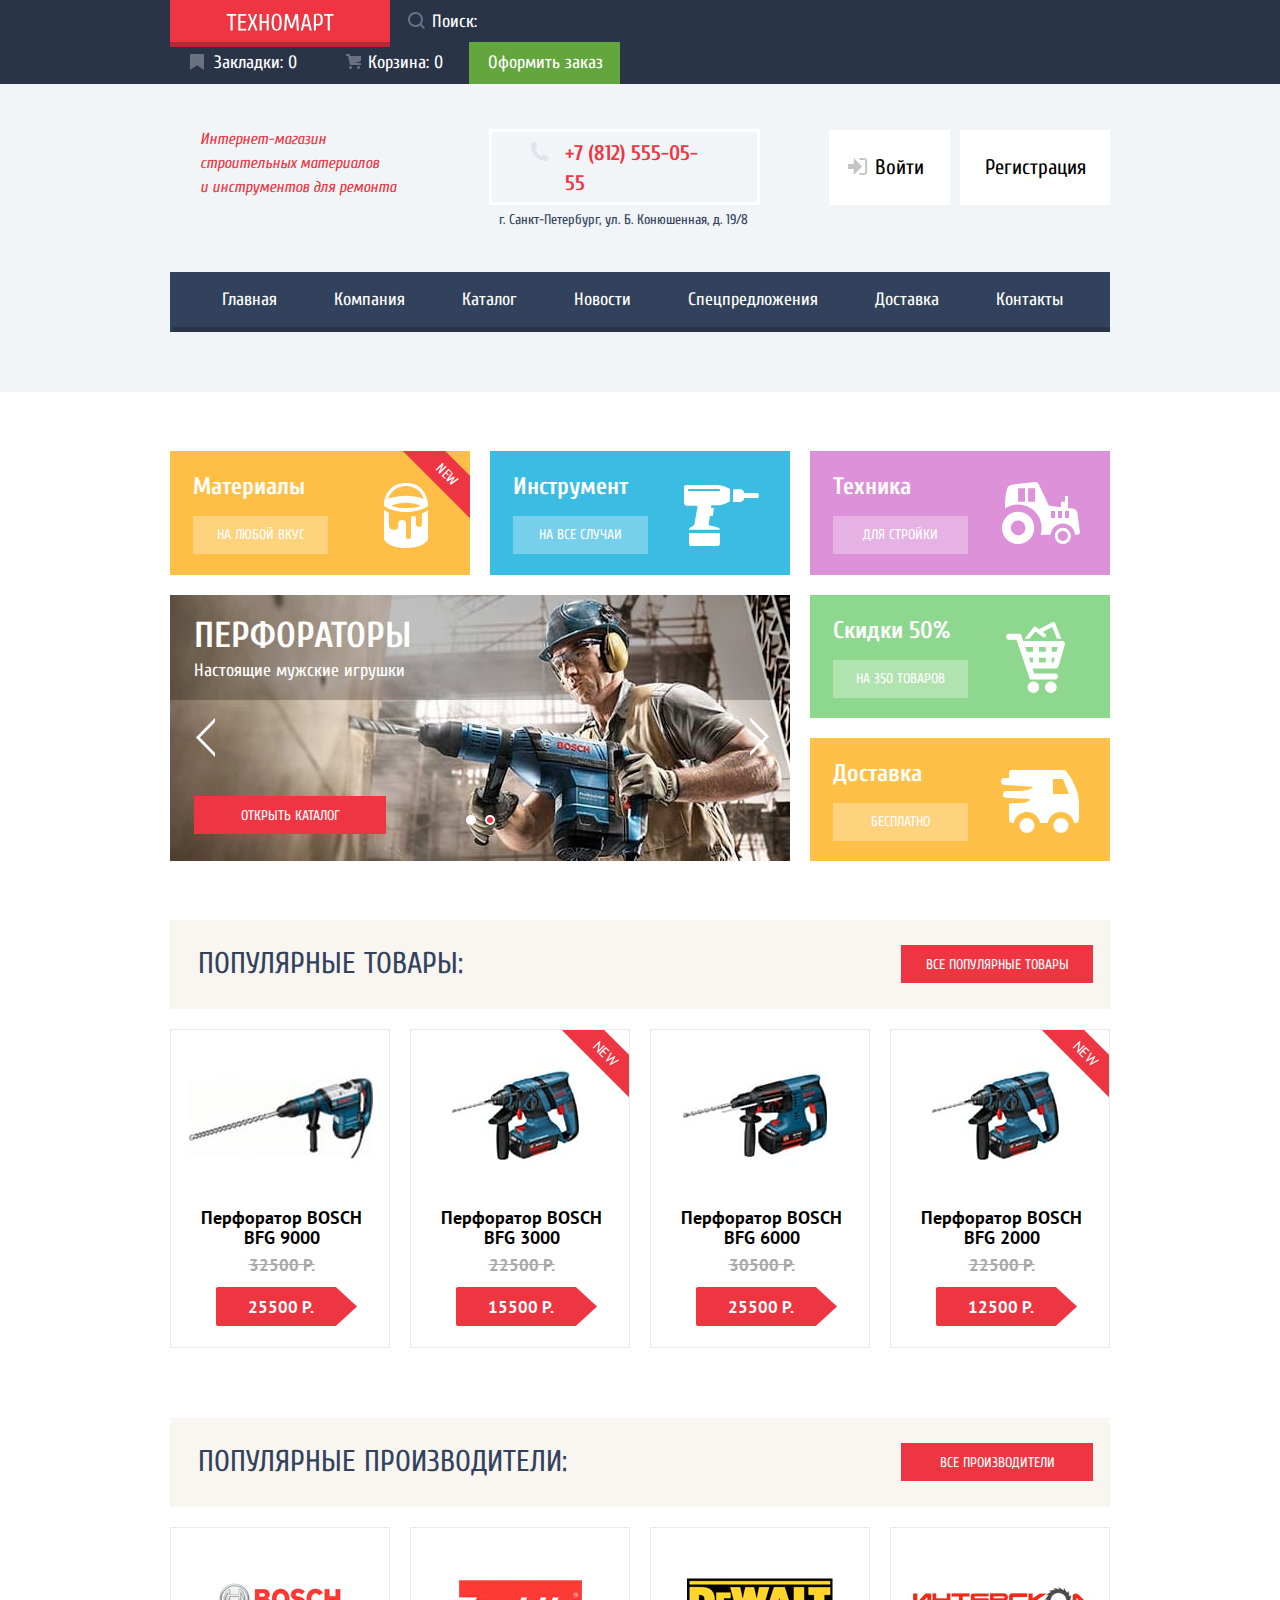
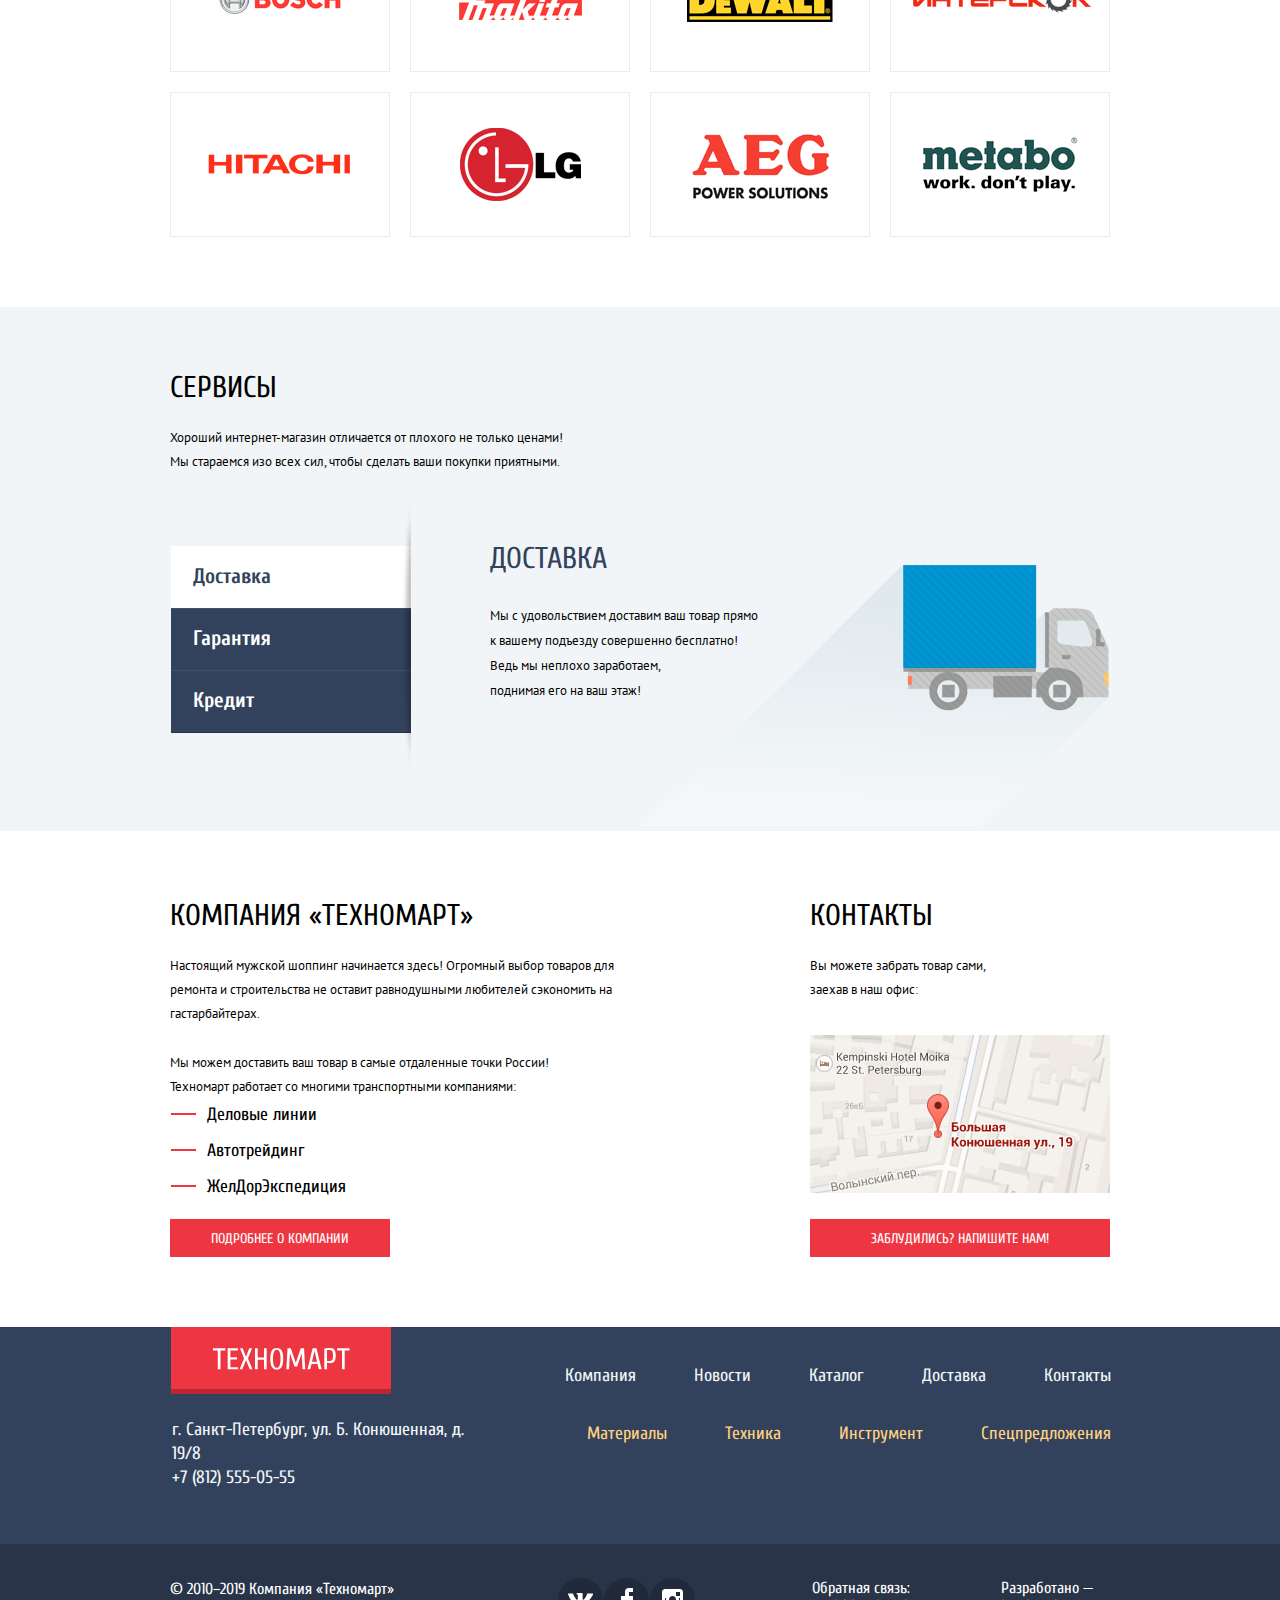
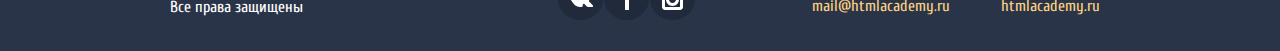
==== commit 7f26400d: "Доступная разметка главной страницы" ====
--- a/index.html
+++ b/index.html
@@ -13,20 +13,21 @@
     <link rel="manifest" href="manifest.json">
   </head>
   <body class="page-body">
-  <h1 class="visually-hidden">Магазин инструментов</h1>
+  <h1 class="visually-hidden">Магазин инструментов "Техномарт"</h1>
   <header class="main-header">
     <div class="top-head-bar">
       <div class="header container">
-        <a class="main-logo-header" href="index.html">
+        <a class="main-logo-header" href="index.html" aria-label="Главная страница интернет магазина Техномарт">
           <img class="main-logo-img" src="img/logo-technomart.svg" width="108" height="18" alt="Логотип магазина Техномарт">
         </a>
         <form class="search-form" action="https://echo.htmlacademy.ru/">
-          <label class="search-label">
-            <input class="searching" type="search"  name="search" placeholder="Поиск:" >
-            <svg class="svg-search" width="17" height="17" viewBox="0 0 17 17" xmlns="http://www.w3.org/2000/svg">
+          <div class="search">
+            <label for="searching"  aria-label="Поиск товаров"></label>
+            <input id="searching" class="searching" type="search"  name="search" placeholder="Поиск:" >
+            <svg aria-hidden="true" focusable="false" class="svg-search" width="17" height="17" viewBox="0 0 17 17" xmlns="http://www.w3.org/2000/svg">
               <path fill-rule="evenodd" clip-rule="evenodd" d="M13.458 12.044L17 15.586L15.586 17L12.044 13.458C10.782 14.421 9.21 15 7.5 15C3.35786 15 0 11.6421 0 7.5C0 3.35786 3.35786 0 7.5 0C11.6421 0 15 3.35786 15 7.5C15.0001 9.14309 14.4581 10.7403 13.458 12.044ZM7.5 2C4.467 2 2 4.467 2 7.5C2.00331 10.5362 4.4638 12.9967 7.5 13C10.532 13 13 10.532 13 7.5C13 4.467 10.532 2 7.5 2Z"/>
             </svg>
-          </label>
+          </div>
         </form>
         <ul class="list-header">
           <li class="item-header">
@@ -47,16 +48,16 @@
         <p class="activity">Интернет-магазин строительных материалов и&nbsp;инструментов для ремонта</p>
         <div class="contacts-header-wrapper">
           <p class="phone-wrapper-header">
-            <a class="phone-header phone" href="tel:+78125550555">+7 (812) 555-05-55</a>
+            <a class="phone-header phone" href="tel:+78125550555" aria-label="Телефон обратной связи">+7 (812) 555-05-55</a>
           </p>
           <p class="address-header">г. Санкт-Петербург, ул. Б. Конюшенная, д. 19/8</p>
         </div>
         <div class="login">
-          <a class="enter-link" href="#">
-            <svg class="login-svg" width="20" height="17"  xmlns="http://www.w3.org/2000/svg"><path d="M14.1667 8.5L5.7143 0v6H0v5h5.7143v6l8.4524-8.5z"/><path d="M16.1771 15.01h-4.7876V17h4.7876c2.0743 0 2.861-1.81 2.8848-3.026V3.028C19.0381 1.811 18.2514 0 16.1771 0h-4.7876v1.99h4.7876c.7991 0 .9448.681.962 1.057v10.904c-.0162.376-.1629 1.059-.962 1.059z"/></svg>
+          <a class="enter-link" href="#" aria-label="Вход в личный кабинет">
+            <svg aria-hidden="true" focusable="false" class="login-svg" width="20" height="17"  xmlns="http://www.w3.org/2000/svg"><path d="M14.1667 8.5L5.7143 0v6H0v5h5.7143v6l8.4524-8.5z"/><path d="M16.1771 15.01h-4.7876V17h4.7876c2.0743 0 2.861-1.81 2.8848-3.026V3.028C19.0381 1.811 18.2514 0 16.1771 0h-4.7876v1.99h4.7876c.7991 0 .9448.681.962 1.057v10.904c-.0162.376-.1629 1.059-.962 1.059z"/></svg>
             <span class="enter">Войти</span>
           </a>
-          <a class="registration-link" href="#">
+          <a class="registration-link" href="#" aria-label="Зарегистрировать личный кабинет">
             <span class="registration">Регистрация</span>
           </a>
         </div>
@@ -97,15 +98,15 @@
       <ul class="promo-list-text">
         <li class="material-item promo-item new">
           <h3 class="promo-title">Материалы</h3>
-          <a class="promo-button" href="#"> НА ЛЮБОЙ ВКУС</a>
+          <a class="promo-button" href="#" aria-label="Материалы на любой вкус"> НА ЛЮБОЙ ВКУС</a>
         </li>
         <li class="instrument-item promo-item ">
           <h3 class="promo-title">Инструмент</h3>
-          <a class="promo-button" href="#">НА ВСЕ СЛУЧАИ</a>
+          <a class="promo-button" href="#" aria-label="Инструменты на все случаи">НА ВСЕ СЛУЧАИ</a>
         </li>
         <li class="cars-item promo-item ">
           <h3 class="promo-title">Техника</h3>
-          <a class="promo-button" href="#">ДЛЯ СТРОЙКИ</a>
+          <a class="promo-button" href="#" aria-label="Техника для стройки">ДЛЯ СТРОЙКИ</a>
         </li>
       </ul>
       <div class="promo-block-bottom">
@@ -125,22 +126,22 @@
             </div>
           </div>
           <div class="controls-tools">
-            <button type="button" class="button-arrow"></button>
-            <button type="button" class="button-arrow"></button>
+            <button type="button" class="button-arrow" aria-label="Предыдущий слайд"></button>
+            <button type="button" class="button-arrow" aria-label="Следующий слайд"></button>
             <div class="button-circle-wrapper">
-              <button type="button" class="button-circle button-current"></button>
-              <button type="button" class="button-circle"></button>
+              <button type="button" class="button-circle button-current" aria-label="Первый слайд"></button>
+              <button type="button" class="button-circle" aria-label="Второй слайд"></button>
             </div>
           </div>
         </div>
         <ul class="promo-list">
           <li class="sale-item promo-item">
             <h3 class="promo-title">Скидки 50%</h3>
-            <a class="promo-button" href="#">НА 350 ТОВАРОВ</a>
+            <a class="promo-button" href="#" aria-label="Скидки 50% на 350 товаров">НА 350 ТОВАРОВ</a>
           </li>
           <li class="delivery-item promo-item">
             <h3 class="promo-title">Доставка</h3>
-            <a class="promo-button" href="#">БЕСПЛАТНО</a>
+            <a class="promo-button" href="#" aria-label="Бесплатная доставка">БЕСПЛАТНО</a>
           </li>
         </ul>
       </div>
@@ -153,10 +154,10 @@
       <ul class="products-list popular-products-list">
         <li class="products-item">
           <div class="product-buttons">
-            <a href="#" class="cart-btn">
+            <a href="#" class="cart-btn" aria-label="Добавить товар в корзину">
               <span class="cart-btn-wrapper">Купить</span>
             </a>
-            <a href="#" class="bookmarks-btn">
+            <a href="#" class="bookmarks-btn" aria-label="Добавить товар в закладки">
               <span class="bookmarks-btn-wrapper">В закладки</span>
             </a>
           </div>
@@ -173,10 +174,10 @@
         </li>
         <li class="products-item new">
           <div class="product-buttons">
-            <a href="#" class="cart-btn">
+            <a href="#" class="cart-btn" aria-label="Добавить товар в корзину">
               <span class="cart-btn-wrapper">Купить</span>
             </a>
-            <a href="#" class="bookmarks-btn"  >
+            <a href="#" class="bookmarks-btn" aria-label="Добавить товар в закладки">
               <span class="bookmarks-btn-wrapper">В закладки</span>
             </a>
           </div>
@@ -193,10 +194,10 @@
         </li>
         <li class="products-item">
           <div class="product-buttons">
-            <a href="#" class="cart-btn">
+            <a href="#" class="cart-btn" aria-label="Добавить товар в корзину">
               <span class="cart-btn-wrapper">Купить</span>
             </a>
-            <a href="#" class="bookmarks-btn"  >
+            <a href="#" class="bookmarks-btn" aria-label="Добавить товар в закладки">
               <span class="bookmarks-btn-wrapper">В закладки</span>
             </a>
           </div>
@@ -213,10 +214,10 @@
         </li>
         <li class="products-item new">
           <div class="product-buttons">
-            <a href="#" class="cart-btn">
+            <a href="#" class="cart-btn" aria-label="Добавить товар в корзину">
               <span class="cart-btn-wrapper">Купить</span>
             </a>
-            <a href="#" class="bookmarks-btn">
+            <a href="#" class="bookmarks-btn" aria-label="Добавить товар в закладки">
               <span class="bookmarks-btn-wrapper">В закладки</span>
             </a>
           </div>
@@ -312,10 +313,12 @@
       </div>
     </section>
     <section class="about-us container">
+      <h2 class="visually-hidden">Более детальная информация о нас</h2>
       <div class="benefits">
-        <h2 class="benefits-header">КОМПАНИЯ «Техномарт»</h2>
+        <h3 class="benefits-header">КОМПАНИЯ «Техномарт»</h3>
         <p class="benefits-text1">Настоящий мужской шоппинг начинается здесь! Огромный выбор товаров для ремонта и строительства не оставит равнодушными любителей сэкономить на гастарбайтерах.</p>
         <p class="benefits-text2">Мы можем доставить ваш товар в самые отдаленные точки России! Техномарт&nbsp;работает со многими транспортными компаниями:</p>
+        <h4 class="visually-hidden">Компании-партрнёры осуществляющие доставку</h4>
         <ul class="partners-delivery-list">
           <li class="partners-delivery-item">Деловые линии</li>
           <li class="partners-delivery-item">Автотрейдинг</li>
@@ -324,7 +327,7 @@
         <a class="button about-us-button" href="#">Подробнее о компании</a>
       </div>
       <div class="contacts">
-        <h2 class="contacts-header">КОНТАКТЫ</h2>
+        <h3 class="contacts-header">КОНТАКТЫ</h3>
         <p class="contacts-text">Вы можете забрать товар сами, заехав в наш офис:</p>
         <a class="small-map-link" href="#">
           <img class="small-map" src="img/map.jpg" alt="Карта с адресом магазина Большая Конюшенная улица дом 19" width="300" height="158">
@@ -336,16 +339,17 @@
   <footer>
     <section class="footer-top">
       <div class="footer-top-wrapper container">
-        <h2 class="visually-hidden">подвал</h2>
+        <h2 class="visually-hidden">Контактные данные</h2>
         <div>
-          <a class="footer-logo" href="index.html">
+          <a class="footer-logo" href="index.html" aria-label="Главная страница магазина Техномарт">
             <img class="footer-logo-img" src="img/logo-technomart.svg" width="138" height="23" alt="Логотип магазина Техномарт">
           </a>
           <div class="footer-contacts-wrapper">
             <p class="footer-address">г. Санкт-Петербург, ул. Б. Конюшенная, д. 19/8</p>
-            <a class="footer-phone" href="tel:+78125550555">+7 (812) 555-05-55</a>
-          </div>
-        </div>
+            <a class="footer-phone" href="tel:+78125550555" aria-label="Телефон обратной связи">+7 (812) 555-05-55</a>
+          </div>
+        </div>
+        <h2 class="visually-hidden">Меню навигации</h2>
         <nav>
           <ul class="footer-nav-list-top">
             <li>
@@ -384,68 +388,67 @@
     <section class="footer-bottom-bar">
       <div class="container">
         <div class="footer-bottom">
-          <h2 class="visually-hidden">контакты и социальные сети</h2>
+          <h2 class="visually-hidden">Наши социальные сети</h2>
           <p class="footer-bottom-info">© 2010–2019 Компания «Техномарт» Все права защищены</p>
           <div>
             <ul class="footer-social-list">
               <li class="footer-social-list-item">
                 <a class="footer-social-link" href="#">
-                  <img src="img/icon/icon-vk.svg" alt="мы во вконтакте" width="26" height="15">
+                  <img src="img/icon/icon-vk.svg" alt="Мы во вконтакте" width="26" height="15">
                 </a>
               </li>
               <li class="footer-social-list-item">
                 <a class="footer-social-link" href="#">
-                  <img src="img/icon/icon-fb.svg" alt="мы в фейсбуке" width="12" height="22">
+                  <img src="img/icon/icon-fb.svg" alt="Мы в фейсбуке" width="12" height="22">
                 </a>
               </li>
               <li class="footer-social-list-item">
                 <a class="footer-social-link" href="#">
-                  <img src="img/icon/icon-insta.svg" alt="мы в инстаграмме" width="21" height="21">
+                  <img src="img/icon/icon-insta.svg" alt="Мы в инстаграмме" width="21" height="21">
                 </a>
               </li>
             </ul>
           </div>
           <div class="footer-bottom-contacts">
             <p class="footer-contacts">Обратная связь:</p>
-            <a class="footer-contacts-link" href="mailto:mail@htmlacademy.ru" target="_blank">mail@htmlacademy.ru</a>
+            <a class="footer-contacts-link" href="mailto:mail@htmlacademy.ru" target="_blank" aria-label="Почта для обратной связи">mail@htmlacademy.ru</a>
           </div>
           <div class="footer-bottom-producer">
             <p class="footer-contacts">Разработано —</p>
-            <a class="footer-contacts-link" href="https://htmlacademy.ru/intensive/htmlcss" target="_blank">htmlacademy.ru</a>
+            <a class="footer-contacts-link" href="https://htmlacademy.ru/intensive/htmlcss" target="_blank" aria-label="Разработанно при подержке">htmlacademy.ru</a>
           </div>
         </div>
       </div>
     </section>
   </footer>
   <div class="popup-map">
+    <h2 class="visually-hidden">Интерактивная карта с нашим адрессом</h2>
     <button class="close-popup-map" type="button" value="close-popup">
       <span class="visually-hidden">Закрыть</span>
     </button>
     <iframe src="https://www.google.com/maps/embed?pb=!1m18!1m12!1m3!1d1998.6037999040354!2d30.322010416394033!3d59.938716271971415!2m3!1f0!2f0!3f0!3m2!1i1024!2i768!4f13.1!3m3!1m2!1s0x4696310fca5ba729%3A0xea9c53d4493c879f!2sBolshaya+Konyushennaya+ul.%2C+19%2C+Sankt-Peterburg%2C+Russia%2C+191186!5e0!3m2!1sen!2s!4v1441888483426" width="942" height="442" allowfullscreen title="Офис компании по адресу ул. Большая Конюшенная 19/8, Санкт-Петербург"></iframe>
   </div>
   <div class="popup-feedback-wrapper-form">
+    <h2 class="visually-hidden">Форма обратной связи</h2>
     <button class="close-popup-feedback" type="button" value="close-popup">
       <span class="visually-hidden">Закрыть</span>
     </button>
     <form class="popup-feedback" action="https://echo.htmlacademy.ru/" method="post">
       <ul class="popup-feedback-list">
         <li class="popup-feedback-item">
-          <label class="popup-feedback-label">
-            <span>Ваше имя:</span>
-            <input class="placeholder-popup border-label-popup-feedback" type="text" placeholder="Имя Фамилия">
-          </label>
+          <label for="popup-feedback-name"></label>
+          <span>Ваше имя:</span>
+          <input id="popup-feedback-name" class="placeholder-popup border-label-popup-feedback" type="text" placeholder="Имя Фамилия">
         </li>
         <li class="popup-feedback-item">
-          <label class="popup-feedback-label">
-            <span>Ваш e-mail:</span>
-            <input class="placeholder-popup border-label-popup-feedback" type="email" placeholder="email@example.com">
-          </label>
-        </li>
-        <li class="popup-feedback-item">
-          <label class="letter-popup-feedback-text">
-            <span>Текст письма:</span>
-            <textarea class="placeholder-popup placeholder-popup-textarea border-label-popup-feedback" placeholder="В свободной форме"></textarea>
-          </label>
+          <label for="popup-feedback-email"></label>
+          <span>Ваш e-mail:</span>
+          <input id="popup-feedback-email" class="placeholder-popup border-label-popup-feedback" type="email" placeholder="email@example.com">
+        </li>
+        <li class="popup-feedback-item popup-feedback-item-letter">
+          <label for="popup-feedback-letter"></label>
+          <span>Текст письма:</span>
+          <textarea id="popup-feedback-letter" class="placeholder-popup placeholder-popup-textarea border-label-popup-feedback" placeholder="В свободной форме"></textarea>
         </li>
       </ul>
       <div class="popup-feedback-button-wrapper">
--- a/css/style.min.css
+++ b/css/style.min.css
@@ -1 +1 @@
-:root{--black:#000000;--white:#FFFFFF;--basic-red:#EE3643;--basic-green:#63A63E;--basic-grey:#3D546F;--basic-greylight:#C5C5C5;--basic-background:#F1F5F7;--header-nav:#32425C;--header-top:#293449;--background-head:#F9F5F0;--background-delivery:#FFC047;--background-medium-color-slide:#917f6e;--background-svg-social:#212A3A;--background-head-sort:#F2F6F8;--background-sort:#F7F3EC;--background-darkgrey:#ABABAB;--background-popup-basket:#F1F1F1;--background-bottom-head-bar:rgba(0, 0, 0, 0.0001);--background-button-popup:#F4F4F4;--special-yellow:#FFBF47;--special-blue:#3BBCE3;--special-lilac:#DC91D8;--special-grey:#C1C6CE;--special-greenlight:#8ED78F;--special-yellowlight:#FFD180;--special-white:rgba(255, 255, 255, 0.3);--special-greylight:rgba(197,197,197,0.3);--special-greydark:rgba(169,169,169,0.3);--success:#5FBB2D;--error:#BA2732;--border:#EAEAEA;--border-send-form:#E5E5E5;--header-nav-active:#161D29;--shadow-logo:0 5px 0 0 #BA2732;--shadow-slider-service-active:0px 1px 0px #FFFFFF;--shadow-slider-service-no-active:0px 1px 0px #293449, inset 0px 1px 0px #405069;--shadow-header-nav:inset 0px -5px 0px #293449;--shadow-product-buy:inset 0px -3px 0px #367315;--shadow-company-hover:rgba(0, 0, 0, 0.15);--shadow-popup:rgba(0, 0, 0, 0.75);--sale:#A9A9A9;--footer-special-white-address:#F3F7F9;--footer-special-white-nav:#F1F5F7;--footer-special-beige:#FFD180;--hover-header-nav:#293449;--hover-button:#CA2C37;--active-header-nav:#1D2739;--active-button:#BA2732;--cart-btn:#518534;--dash:#444444}.page{height:100%}.page-body{min-width:940px;margin:0;padding:0;font-family:Cuprum,Arial,sans-serif;font-size:13px;line-height:24px;font-weight:400;color:var(--black);min-height:100%;display:grid;grid-template-rows:min-content 1fr min-content;align-content:start}a{text-decoration:none}img{max-width:100%;height:auto}.main-header,.main-header-catalog{background:var(--basic-background);color:var(--white)}.main-header{margin-bottom:59px}.main-header-catalog{margin-bottom:21px}.top-head-bar{background:var(--header-top)}.header{display:flex;flex-wrap:wrap}.main-logo-header{background:var(--basic-red);box-shadow:var(--shadow-logo);display:inline-block;vertical-align:top;min-width:220px;box-sizing:border-box;padding:13px 56px 3px}.searching{font-weight:400;font-size:18px;line-height:24px;color:var(--white);background:var(--header-top);border:0;width:229px;height:42px;padding:0}.svg-search{fill:var(--white);opacity:.3;margin:12px 8px 13px 18px}.searching::placeholder{color:var(--white)}.search-label{display:flex;flex-direction:row-reverse;width:271px;height:42px}.bookmark:hover::before,.cart:hover::before,.search-label:hover .svg-search{opacity:1}.search-label:active .search::placeholder{opacity:.5}.search-label:active .svg-search{opacity:.5}.searching:focus{color:var(--black);background-color:var(--white)}.search-form{display:flex;flex-wrap:wrap}.search-form:focus-within .search-label{background-color:var(--white)}.search-form:focus-within .svg-search{fill:var(--basic-red);opacity:1}.item-header,.list-header{color:var(--white);margin:0;display:flex}.list-header{list-style:none;font-weight:400;font-size:18px;line-height:24px;padding:0;flex-wrap:wrap}.item-header{box-sizing:border-box;justify-content:center;align-items:center;text-align:center}.arrange-order-item{display:flex}.arrange-order-link{padding:9px 17px 9px 19px;color:var(--white);background:var(--basic-green)}.bottom-head-bar{background:var(--background-bottom-head-bar)}.about-company-head{display:flex}.activity{color:var(--basic-red);font-style:italic;font-weight:400;font-size:16px;line-height:24px;margin:43px 69px 43px 30px;width:220px;box-sizing:border-box}.activity-catalog{margin:43px 82px 43px 30px}.contacts-header-wrapper{width:320px;margin:45px 20px 40px 0}.phone-header{color:var(--basic-red);font-style:normal;font-weight:700;font-size:21px;line-height:30px;position:relative;padding:6px 16px 4px 73px;box-sizing:border-box}.phone-wrapper-header{border:3px solid var(--white);box-sizing:border-box;width:271px;margin-top:0;margin-bottom:3px;padding:0;display:flex}.address-header{font-style:normal;font-weight:400;font-size:14px;line-height:24px;color:var(--header-nav);width:260px;margin:0 0 0 10px}.login{font-weight:400;font-size:21px;line-height:21px;display:flex;padding:46px 0 67px;box-sizing:border-box}.enter-link,.registration-link{color:var(--black);background:var(--white);display:flex;justify-content:center;align-items:center;text-align:center;padding:12px 24px;box-sizing:border-box}.enter-link{min-width:121px;margin-right:10px}.registration-link{min-width:150px}.nav-header{font-weight:400;font-size:18px;line-height:24px;background:var(--header-nav);margin:0;padding:0}.nav-list{list-style:none;margin:0 0 60px;padding:0 0 0 22px;display:flex;flex-wrap:wrap;box-sizing:border-box;box-shadow:var(--shadow-header-nav)}.nav-list:first-child{margin-left:3px}.nav-link{color:var(--white);display:inline-block;vertical-align:top;padding:16px 30px 20px 27px}.nav-item:last-child{margin-right:0}.container{width:940px;margin:0 auto;padding:0}.promo-list,.promo-list-text{font-weight:700;font-size:24px;line-height:30px;list-style:none;color:var(--white);padding:0;margin:0;display:grid;grid-template-columns:300px 300px 300px;grid-template-rows:1fr;gap:20px}.promo-list{grid-template-columns:300px;grid-template-rows:123px 123px}.promo-block-bottom{display:grid;grid-template-columns:300px 300px 300px;grid-template-rows:1fr;gap:20px;margin-top:20px;margin-bottom:59px}.promo-title{margin:0;padding:0;font-style:normal;font-weight:700;font-size:24px;line-height:30px}.promo-item{width:300px;position:relative;padding:21px 23px;box-sizing:border-box;overflow:hidden}.promo-item::before{content:"";position:absolute;background-repeat:no-repeat}.material-item{background:var(--special-yellow)}.material-item::before{background-image:url(../img/icon/icon-1.svg);width:44px;height:65px;top:32px;right:42px}.instrument-item{background:var(--special-blue)}.instrument-item::before{background-image:url(../img/icon/icon-2.svg);width:75px;height:61px;top:34px;right:31px}.cars-item{background:var(--special-lilac)}.cars-item::before{background-image:url(../img/icon/icon-3.svg);width:78px;height:62px;top:31px;right:30px}.sale-item{background:var(--special-greenlight)}.sale-item::before{background-image:url(../img/icon/icon-4.svg);width:59px;height:72px;top:26px;right:45px}.delivery-item{background:var(--background-delivery)}.delivery-item::before{background-image:url(../img/icon/icon-5.svg);width:78px;height:63px;top:32px;right:31px}.promo-button{color:var(--white);background:var(--special-white);font-weight:400;font-size:14px;line-height:18px;text-transform:uppercase;display:flex;padding:10px 20px;box-sizing:border-box;width:135px;margin:14px 0 0;text-align:center;justify-content:center;align-items:center}.slider-tools{grid-column:1/3;grid-row:1/2}.slide-tools{position:absolute;box-sizing:border-box;padding:23px 20px 27px 24px;opacity:0;pointer-events:none}.img-slide{position:absolute;z-index:-1;background:var(--background-medium-color-slide);top:0;left:0}.slide-head{font-weight:700;font-size:36px;line-height:36px;color:var(--white);text-transform:uppercase;margin:0;background-color:transparent}.button,.slide-text{font-weight:400;font-size:18px;line-height:24px;color:var(--white);margin:0;padding:5px 0 0}.button{background:var(--basic-red);font-size:14px;line-height:18px;text-transform:uppercase;min-width:192px;display:flex;padding:11px 20px 9px;text-align:center;justify-content:center;box-sizing:border-box;border:0}.button-slide{position:absolute;top:201px;left:24px}.controls-tools{position:relative}.button-arrow{position:absolute;background-image:url(../img/icon/icon-left.svg);background-color:transparent;background-repeat:no-repeat;width:20px;height:44px;border:0}.button-arrow:nth-child(1){left:25px;top:7px}.button-arrow:nth-child(2){transform:rotate(-180deg);right:20px;top:3px}.button-circle-wrapper{position:absolute;left:296px;top:97px}.button-circle{width:10px;height:10px;border-radius:50%;border:2px solid var(--white);background-color:var(--basic-red);padding:0;margin-right:6px}.button-current{background-color:var(--white)}.button-price{background:var(--basic-red);color:var(--white);font-size:17px;line-height:18px;display:flex;width:141px;justify-content:center;margin:0 14px 0 27px;padding:0;border-radius:2px;clip-path:polygon(0 0,85% 0,100% 50%,85% 100%,0 100%)}.button-price-wrapper{display:flex;padding:10px 39px 10px 27px;align-items:center;justify-content:center;text-align:center;margin-top:1px}.products-list{list-style:none;font-family:"PT Sans",Arial,sans-serif;font-style:normal;font-weight:700;font-size:18px;line-height:20px;margin:0 0 46px;padding:0;display:grid;column-gap:20px;row-gap:18px;grid-template-columns:220px 220px 220px}.products-item{max-width:220px;display:flex;flex-wrap:wrap;flex-direction:column;text-align:center;border:1px solid var(--border);box-sizing:border-box;position:relative;padding:6px 18px 21px;overflow:hidden}.product-buttons{position:absolute;left:42px;top:30px;font-family:Cuprum,Arial,sans-serif;font-style:normal;font-weight:400;font-size:14px;line-height:18px;text-transform:uppercase;display:none}.products-item:hover .product-buttons{display:block}.products-item:hover .img-product{display:none}.image-wrapper{width:184px;display:flex;justify-content:center;align-items:center;min-height:164px;margin-bottom:8px}.img-product{position:relative;top:-2px;left:-6px;object-fit:contain}.no-change-position{position:relative;top:0;left:0}.popular-products-section{margin-bottom:70px}.popular-products-list{grid-template-columns:220px 220px 220px 220px}.title-content{color:var(--header-nav);background:var(--background-head);text-transform:uppercase;display:grid;grid-template-columns:1fr auto;margin-bottom:20px;align-items:center;padding:25px 17px 26px 28px}.popular-producer{padding:25px 19px 26px 28px}.title-content-header{font-weight:400;font-size:30px;line-height:30px;color:var(--header-nav);text-transform:uppercase;margin:0 20px 0 0}.product-title{width:185px;font-size:18px;line-height:20px;color:var(--black)}.old-price{width:173px;font-size:17px;line-height:18px;color:var(--sale);margin:8px 0 13px;box-sizing:border-box;padding-left:12px}.popular-producer-section{margin-bottom:70px}.company-list{list-style:none;display:grid;grid-template-columns:1fr 1fr 1fr 1fr;gap:20px;padding:0;margin:0}.company-item{display:flex;justify-content:center;align-items:center;box-sizing:border-box}.service{background:var(--basic-background);padding:64px 0 5px;box-sizing:border-box;margin-bottom:70px}.button-border-radius{border-radius:2px;border:0;margin:0 0 0 -9px;padding:10px 19px 0 21px}.about-us-button{width:220px;margin-top:20px}.contacts-button{margin-top:18px;width:300px}.service-head{font-weight:400;font-size:30px;line-height:30px;text-transform:uppercase;margin:2px 0 25px}.service-text{width:396px;margin:-2px 0 67px;font-family:"PT Sans",Arial,sans-serif;font-style:normal;font-weight:400;font-size:13px;line-height:24px}.service-slider{display:flex}.service-slides{display:flex;flex-wrap:wrap;margin-left:80px}.button-service,.button-service:active{font-weight:700;font-size:21px;line-height:30px}.button-service:active{color:var(--header-nav);background:var(--white);box-shadow:var(--shadow-slider-service-active)}.button-service:hover{background:var(--header-top)}.button-service{color:var(--white);background:var(--header-nav);box-shadow:var(--shadow-slider-service-no-active);display:block;text-align:left;border:0;min-width:240px;padding:15px 12px 17px 22px;margin:0}.service-controls{position:relative;top:5px;left:1px}.service-controls::after{content:"";position:absolute;background-repeat:no-repeat;background-image:url(../img/shadow-button.png);background-color:var(--background-bottom-head-bar);top:-50px;left:230px;width:10px;height:279px}.service-slide-text{font-family:"PT Sans",Arial,sans-serif;font-style:normal;font-weight:400;font-size:13px;line-height:25px;width:300px}.service-slide-text-credit{margin:0 0 26px -10px}.service-slide-text-guarantee{margin:0 0 0 -9px;width:331px;line-height:24px}.service-slide-image-1{background-image:url(../img/layer-131-1.png);position:relative;top:12px}.service-slide-image-2{background-image:url(../img/layer-130.png);position:relative;left:10px;top:1px}.service-slide-image-3{background-image:url(../img/credit.png);position:relative;left:11px;top:2px}.service-header-text{font-weight:400;font-size:30px;text-transform:uppercase;line-height:30px;color:var(--header-nav);margin:-9px 0 29px;padding:0}.service-header-text-credit{margin:2px 0 28px -11px}.service-header-text-guarantee{margin:3px 0 23px -10px}.button-service:focus{font-weight:700;font-size:21px;line-height:30px;color:var(--header-nav);background:var(--white);box-shadow:var(--shadow-slider-service-active);display:block}.about-us{display:grid;grid-template-columns:6fr 4fr;column-gap:190px;margin-bottom:70px}.benefits-header,.contacts-header{font-weight:400;font-size:30px;line-height:30px;text-transform:uppercase;margin:0 0 23px}.benefits-text1,.benefits-text2,.contacts-text{font-family:"PT Sans",Arial,sans-serif;font-style:normal;font-weight:400;padding:0}.benefits-text1{margin:0 0 25px}.benefits-text2{margin:0 0 4px}.partners-delivery-list{margin:0;padding-left:37px;list-style:none}.partners-delivery-item{font-weight:400;font-size:18px;line-height:24px;margin-bottom:12px;position:relative}.item-link::before,.partners-delivery-item::before{content:"";position:absolute;background-repeat:no-repeat}.partners-delivery-item::before{top:10px;left:-36px;border:1px solid var(--basic-red);background-color:var(--basic-red);width:23px;height:0}.contacts-text{width:180px;margin:0 0 33px}.footer-top{font-weight:400;font-size:18px;line-height:24px;background:var(--header-nav);color:var(--white);margin:0;padding:0}.footer-top-wrapper{display:flex}.footer-logo{background:var(--basic-red);display:inline-block;vertical-align:top;box-shadow:var(--shadow-logo);position:relative;left:1px;width:220px;height:62px}.footer-logo-img{margin:20px 41px 25px}.footer-top-wrapper{padding-bottom:54px}.footer-contacts-wrapper{width:323px;margin:29px 0 0 2px}.footer-address,.footer-phone{color:var(--footer-special-white-address);padding:0;margin:0}.footer-nav-list-bottom,.footer-nav-list-top{list-style:none;padding:0;display:flex;flex-wrap:wrap;justify-content:space-between}.footer-nav-list-top{margin:37px 0 34px 70px;width:546px}.footer-nav-list-bottom{margin:0 0 0 92px}.footer-nav-top{color:var(--footer-special-white-nav)}.footer-nav-bottom{color:var(--footer-special-beige)}.footer-bottom-bar{background:var(--header-top);font-weight:400;font-size:16px;line-height:18px}.footer-bottom{display:flex}.footer-bottom-info{color:var(--white);width:227px;height:37px;margin:36px 161px 34px 0}.footer-social-list{list-style:none;display:flex;align-items:center;margin:34px 116px 29px 0;padding:0}.footer-bottom-contacts{margin:35px 51px 35px 0}.footer-bottom-producer{margin:35px 0}.footer-contacts,.footer-contacts-link{color:var(--footer-special-beige);padding:0;margin:0}.footer-contacts{color:var(--white)}.popup-feedback{font-weight:400;font-size:18px;line-height:24px;display:flex;justify-content:left;text-align:left;align-items:center;flex-wrap:wrap}.popup-feedback-label{display:flex;flex-wrap:wrap;width:220px;margin:0 0 13px}.popup-feedback-label span{width:220px;margin-bottom:10px}.placeholder-popup{font-weight:400;font-size:13px;line-height:24px;width:220px;padding:0 0 0 11px;font-family:"PT Sans",Arial,sans-serif;font-style:normal}.letter-popup-feedback-text{display:flex;flex-wrap:wrap}.letter-popup-feedback-text span,.placeholder-popup-textarea{width:460px}.letter-popup-feedback-text span{margin-bottom:10px}.placeholder-popup-textarea{height:114px;padding:5px 0 0 10px}.popup-feedback-button-wrapper{width:620px;box-sizing:border-box;padding:29px 80px;background:var(--background-button-popup)}.feedback-button{width:460px}.border-label-popup-feedback{background:var(--white);border:2px solid var(--basic-greylight);box-sizing:border-box;border-radius:2px;min-height:38px}.item-link::before{opacity:.3;fill:var(--white)}.bookmark{padding:9px 36px 9px 44px}.cart{padding:9px 26px 9px 35px}.bookmark::before{top:12px;left:20px;width:14px;height:16px;background-image:url(../img/icon/icon-bookmark.svg)}.cart-mark::before,.cart::before{top:12px;width:15px;height:15px;background-image:url(../img/icon/cart.svg);left:13px}.bookmark:active::before,.cart:active::before{opacity:.3}.item-link:active{background:var(--header-nav-active);opacity:.5}.arrange-order-link:hover{background:var(--success)}.arrange-order-link:active{background:var(--basic-green)}.item-link{color:var(--white);position:relative}.cart-btn::before,.phone::before{content:"";position:absolute;background-repeat:no-repeat;background-image:url(../img/icon/icon-phone.svg);opacity:.3;fill:var(--white);top:10px;left:38px;width:19px;height:19px}.enter-link:hover,.registration-link:hover{color:var(--basic-red)}.login-svg{fill:var(--basic-greylight);position:relative;top:-1px;left:-7px}.enter-link:hover .login-svg{fill:var(--basic-grey);opacity:1}.enter-link:active,.registration-link:active{color:var(--basic-greylight)}.enter-link:active .login-svg{fill:var(--basic-greylight);opacity:1}.nav-item{display:flex;margin:0}.nav-link:hover{background:var(--header-top)}.nav-link:active{background:var(--active-header-nav)}.promo-button:hover{background:var(--special-greylight)}.promo-button:active{background:var(--special-greydark)}.button:hover{background:var(--hover-button)}.button:active{background:var(--active-button)}.cart-btn::before{background-image:url(../img/icon/cart.svg);left:30px;width:15px;height:15px}.cart-btn{background:var(--basic-green);border-radius:2px;box-shadow:var(--shadow-product-buy);color:var(--white);position:relative;min-width:135px;margin-bottom:10px;display:flex}.bookmarks-btn,.cart-btn-wrapper{box-sizing:border-box;display:flex}.cart-btn-wrapper{padding:10px 37px 10px 55px;min-width:98px;justify-content:center;align-items:center;text-align:center}.cart-btn:hover{background:var(--success)}.cart-btn:active{background:var(--cart-btn)}.bookmarks-btn:hover{border:3px solid var(--header-nav)}.bookmarks-btn:active{opacity:.5}.bookmarks-btn{font-weight:400;font-size:14px;line-height:18px;color:var(--header-nav);border:3px solid var(--basic-green);border-radius:2px;width:135px;height:38px}.bookmarks-btn-wrapper,.company-link{display:flex;justify-content:center;align-items:center;box-sizing:border-box}.bookmarks-btn-wrapper{min-width:69px;padding:11px 30px 9px;text-align:center}.company-link{background:var(--white);padding:0;width:220px;height:145px;border:1px solid var(--border)}.company-img{object-fit:contain}.company-link:active,.company-link:hover{filter:drop-shadow(0 4px 20px var(--shadow-company-hover))}.company-link:active{opacity:.5}.visually-hidden{position:absolute;clip:rect(0 0 0 0);width:1px;height:1px;margin:-1px}.nav-footer-link:hover{text-decoration-line:underline}.nav-footer-link:active{opacity:.5}.footer-contacts-link:hover{text-decoration-line:underline}.footer-contacts-link:active{color:var(--basic-red);text-decoration-line:none}.footer-social-list-item{flex:none;margin-right:1px}.footer-social-link{display:flex;flex-direction:column;justify-content:center;align-items:center;width:45px;height:42px;background-color:var(--background-svg-social);border-radius:50%}.footer-social-link img{display:block;max-width:26px;max-height:22px;width:auto;height:auto}.footer-social-link:active,.footer-social-link:hover{background-color:var(--basic-red)}.small-map{background:var(--background-medium-color-slide);margin:0}.cart-mark{background:var(--basic-red);padding:9px 2px 9px 15px;box-sizing:border-box;min-width:136px}.user-profile{color:var(--black);font-weight:400;font-size:21px;line-height:21px}.icon-user-profile{fill:var(--basic-greylight);position:relative;right:16px;top:2px}.user-profile:active{fill:var(--basic-greylight);color:var(--basic-greylight)}.log-out{position:relative;left:20px;top:5px}.log-out:hover,.user-profile:hover .icon-user-profile{fill:var(--basic-grey)}.log-out,.log-out:active,.user-profile:active .icon-user-profile{fill:var(--basic-greylight)}.account,.account-background{display:flex;justify-content:center;align-items:center;text-align:center;width:299px}.account{margin:46px 0 42px;flex-wrap:wrap}.account-background{background-color:var(--white);box-sizing:border-box;padding:9px 6px 12px 0}.account-list{display:flex;justify-content:space-around;min-width:210px;margin:0;padding:0;position:relative;top:4px;left:-2px;list-style:none}.account-link{color:var(--header-nav);position:relative;font-style:normal;font-weight:400;font-size:16px;line-height:18px}.account-item:first-child{margin-right:32px}.account-item{position:relative}.account-item::after{content:"";position:absolute;width:5px;height:5px;background-color:var(--header-nav);border-radius:50%;top:9px;left:91px}.account-item:last-child::after{display:none}.account-link:hover{color:var(--basic-red)}.account-link:active{color:var(--basic-greylight)}.icon-point{fill:var(--header-nav)}.account-link:hover .icon-point{fill:var(--basic-red)}.account-link:active .icon-point{fill:var(--basic-greylight)}.main-catalog{font-family:"PT Sans",Arial,sans-serif;font-style:normal;font-weight:400;font-size:13px;line-height:18px;color:var(--black)}.crumbs-list{display:flex;flex-wrap:wrap;box-sizing:border-box;margin:0 0 14px;list-style:none;padding:0}.crumbs-link,.crumbs-list{color:var(--black)}.crumbs-item:last-child{margin-right:0}.crumbs-item:first-child{min-width:14px}.crumbs-item{margin-right:17px;display:flex;margin-bottom:11px;line-height:15px;text-transform:uppercase;position:relative}.crumbs-item:not(:first-child)::before{content:"";display:block;align-self:center;background-image:url(../img/icon/shape.svg);width:8px;height:12px;margin-right:16px;background-repeat:no-repeat;background-size:contain;padding:0;position:relative;top:1px}.crumbs-item:nth-child(3){margin-right:10px}.home-page{position:relative}.home-page::before{content:"";position:absolute;background-repeat:no-repeat;background-image:url(../img/icon/icon-home.svg);opacity:1;top:2px;left:0;width:14px;height:12px}.page-title{font-family:Cuprum,Arial,sans-serif;font-style:normal;font-weight:400;font-size:30px;line-height:30px;color:var(--header-nav);background:var(--background-head-sort);box-sizing:border-box;padding:29px;margin:0 0 20px;text-transform:uppercase}.catalog{display:grid;grid-template-columns:220px 700px;gap:21px}.product-sort{display:flex;margin-bottom:28px;background:var(--background-sort);align-items:center;box-sizing:border-box;padding:3px 2px 5px 19px}.filter,.filter-form{display:flex;flex-direction:column}.filter{width:220px;margin:0;padding:0}.filter-form{flex-wrap:wrap}.filter-form fieldset{border-image:url(../img/line.svg) 0 0 1 0}.filter-form fieldset:last-of-type{border:0}.filter-head,.sort-head{font-weight:400;font-size:13px;line-height:18px;background:var(--background-sort);text-transform:uppercase}.filter-head{box-sizing:border-box;padding:9px 14px 9px 18px;margin:0 0 16px}.sort-head{margin:0 141px 0 0}.sort-item:first-child{margin-right:68px}.sort-item:nth-child(2){margin-right:66px}.filter-fieldset{margin:0 0 15px;padding:0}.filter-price{font-weight:700;font-size:17px;line-height:30px;margin:0 0 11px;text-transform:uppercase}.range-slider{display:flex;flex-direction:column;justify-content:center;-webkit-box-sizing:border-box;-moz-box-sizing:border-box;box-sizing:border-box;padding:8px 21px;width:220px;height:80px;background:var(--background-sort);border-radius:0;margin:0 0 9px}.range-slider-bar{position:relative;width:100%;height:2px;background-color:var(--background-sort)}.range-slider-progress{position:absolute;height:100%;background-color:var(--success);width:152px}.range-slider-toggler1,.range-slider-toggler2{position:absolute;top:50%;transform:translate(-50%,-50%);display:block;-webkit-box-sizing:content-box;-moz-box-sizing:content-box;box-sizing:content-box;padding:0;width:4px;height:4px;background-color:var(--background-darkgrey);border:8px solid var(--white);border-radius:50%;cursor:pointer}.range-slider-toggler1{left:6px}.range-slider-toggler2{left:147px}.filter-write-price-wrapper{display:flex;justify-content:center;align-items:center;text-align:center;margin:0 0 25px}.filter-write-price,.filter-write-price-wrapper span{text-align:center;margin:0;padding:0;font-weight:400;line-height:18px}.filter-write-price{background:var(--background-sort);font-size:17px;border:0 solid var(--white);width:95px;height:38px}.filter-write-price-wrapper span{display:flex;justify-content:center;align-items:center;width:30px;height:18px;font-size:16px;color:var(--dash)}.filter-power-head,.filter-producer-head{font-weight:700;font-size:17px;line-height:30px;text-transform:uppercase}.filter-power-list,.filter-producer-list{list-style:none;padding:0}.filter-power-supply,.filter-producer{position:absolute;z-index:-1;opacity:0}.filter-power-supply+label,.filter-producer+label{display:inline-block;vertical-align:top;align-items:center;user-select:none}.filter-power-supply+label::before,.filter-producer+label::before{content:"";display:inline-block;vertical-align:top;position:absolute}.filter-producer+label::before{width:23px;height:23px;background-image:url(../img/icon/filter-button/checkbox-off.svg);left:-36px;top:2px}.filter-power-supply+label::before{width:25px;height:25px;background-image:url(../img/icon/filter-button/radio-off.svg);left:-35px;bottom:-5px}.filter-power-supply:checked+label::before,.filter-producer:checked+label::before{content:"";display:inline-block;vertical-align:top;width:27px;height:23px;background-image:url(../img/icon/filter-button/checkbox-on.svg);position:absolute;left:-36px}.filter-power-supply:checked+label::before{width:25px;height:25px;background-image:url(../img/icon/filter-button/radio-on.svg);left:-35px;bottom:-5px}.filter-producer:not(:disabled):not(:checked)+label:hover::before{background-image:url(../img/icon/filter-button/checkbox-off-hover.svg)}.filter-power-supply:not(:disabled):not(:checked)+label:hover::before{background-image:url(../img/icon/filter-button/radio-off-hover.svg)}.filter-producer:not(:disabled):hover+label::before{background-image:url(../img/icon/filter-button/checkbox-on-hover.svg)}.filter-power-supply:not(:disabled):hover+label::before{background-image:url(../img/icon/filter-button/radio-on-hover.svg)}.filter-producer:not(:disabled):not(:checked)+label:disabled::before{background-image:url(../img/icon/filter-button/checkbox-off-disable.svg)}.filter-power-supply:not(:disabled):not(:checked)+label:disabled::before{background-image:url(../img/icon/filter-button/radio-off-disable.svg)}.filter-producer:not(:disabled):disabled+label::before{background-image:url(../img/icon/filter-button/checkbox-on-disable.svg)}.filter-power-supply:not(:disabled):disabled+label::before{background-image:url(../img/icon/filter-button/radio-on-disable.svg)}.filter-power-list{margin-bottom:22px}.filter-producer-list{margin-bottom:26px}.filter-power-item,.filter-producer-item{font-weight:400;font-size:15px;line-height:19px;text-transform:uppercase;margin-bottom:15px;padding:6px 0 0;position:relative;margin-left:35px}.filter-power-item{padding:13px 0 0;margin-bottom:10px}.button-send-form,.sort-list{text-align:center;box-sizing:border-box}.button-send-form{font-weight:400;font-size:13px;line-height:18px;background:var(--white);border:1px solid var(--border-send-form);padding:10px;text-transform:uppercase;width:220px}.sort-list{list-style:none;display:flex;margin:0 45px 0 0;padding:0;align-items:center;justify-content:space-around;min-width:354px}.sort-arrow-list{display:flex;min-width:43px}.sort-link{opacity:.3;text-decoration:none;border-bottom:1px dotted var(--basic-red);color:var(--black);text-transform:uppercase}.sort-link:hover{opacity:1;text-decoration:none;border-bottom:1px solid var(--basic-red)}.sort-link-current,.sort-link:focus{color:var(--basic-red);border-bottom:1px solid var(--background-sort);opacity:1}.sort-arrow-list{list-style:none;margin:0;padding:0}.sort-arrow-link{display:inline-block;vertical-align:top;fill:var(--basic-greylight);width:32px;height:30px;position:relative;top:7px}.-sort-arrow-link:hover{fill:var(--black)}.sort-arrow-link-current,.sort-arrow-link:focus{fill:var(--basic-red)}.rotate{transform:rotate(180deg)}.page-catalog-item,.page-catalog-list{display:flex;align-items:center;text-align:center}.page-catalog-list{list-style:none;flex-wrap:wrap;margin:0;padding:0}.page-catalog-item{justify-content:center;margin-right:10px}.page-catalog-link{padding:10px 15px;color:var(--black);border:1px solid var(--border-send-form);box-sizing:border-box;border-radius:2px}.page-catalog-link-next{padding:9px 31px 10px 29px;text-transform:uppercase}.page-catalog-link:hover{border:1px solid var(--basic-greylight)}.page-catalog-link:active,.page-catalog-link:focus{border:1px solid var(--basic-red)}.page-catalog-current-link{padding:9px 14px;box-sizing:border-box;border:1px solid var(--basic-red);background:var(--basic-red);color:var(--white);border-radius:2px}.product-description{background:var(--basic-background);margin-top:59px;margin-bottom:2px;box-sizing:border-box;padding:64px 0 68px}.product-description-head{font-family:Cuprum,Arial,sans-serif;font-style:normal;font-weight:400;font-size:30px;line-height:30px;color:var(--black);margin:0 0 25px;padding:0}.product-description-text{font-weight:400;font-size:13px;line-height:24px;margin:0;padding:0}.popup-basket{width:620px;border-top:7px solid var(--basic-red);position:fixed;top:50%;left:50%;transform:translate(-50%,-50%);background:var(--white);display:none;filter:drop-shadow(0 20px 40px var(--shadow-popup))}.button-popup-basket{color:var(--black);background:var(--white);border:0;width:192px;font-weight:400;font-size:14px;line-height:18px;text-transform:uppercase}.buttons-popup-basket,.buttons-popup-basket-wrapper{background:var(--background-popup-basket)}.buttons-popup-basket{display:flex;box-sizing:border-box;padding:38px 112px 37px 114px;margin:0}.buttons-popup-basket .button{margin-right:10px}.popup-basket-text{font-weight:700;font-size:24px;line-height:30px;box-sizing:border-box;padding:66px 99px 67px;text-align:center;margin:0}.popup-basket-text::before{content:"";position:absolute;background-repeat:no-repeat;background-image:url(../img/icon/icon-mark.svg);opacity:1;top:48px;left:81px;width:66px;height:66px}.new{position:relative}.new::after{content:"New";position:absolute;top:8px;right:-27px;transform:rotate(45deg);display:block;box-sizing:border-box;width:100px;height:30px;padding:7px 5px 5px;font-size:14px;line-height:18px;text-align:center;text-transform:uppercase;color:var(--white);background-color:var(--basic-red);font-style:normal;font-weight:400}.popup-feedback-wrapper-form{width:620px;position:fixed;top:50%;left:50%;transform:translate(-50%,-50%);background:var(--white);filter:drop-shadow(0 20px 40px var(--shadow-popup));display:none}.popup-feedback-wrapper-form,.popup-map{border-top:7px solid var(--basic-red)}.popup-map{top:50%;left:50%;transform:translate(-50%,-50%);position:fixed;height:449px;display:none;filter:drop-shadow(0 20px 40px var(--shadow-popup))}.popup-map iframe{border:0}.close-popup-basket,.close-popup-feedback,.close-popup-map{position:absolute;border:0;width:21px;height:21px;padding:0;margin:0;background:url(../img/icon/cross.svg)}.close-popup-map{top:10px;right:10px}.close-popup-feedback{top:14px;right:11px}.popup-feedback-list{display:flex;flex-wrap:wrap;padding:41px 80px 45px;list-style:none;margin:0;box-sizing:border-box}.popup-feedback-item:not(:last-child):nth-child(odd){margin-right:20px}.button-service-current{background:var(--white);box-shadow:0 1px 0 var(--white);color:var(--header-nav)}.button-service-current:hover{background:var(--white)}.service-slide{background-repeat:no-repeat;background-position:right;min-height:285px;min-width:619px;opacity:0;pointer-events:none;position:absolute}.slide-active{position:relative;opacity:1;pointer-events:auto}.close-popup-basket{top:11px;right:11px}
+:root{--black:#000000;--white:#FFFFFF;--basic-red:#EE3643;--basic-green:#63A63E;--basic-grey:#3D546F;--basic-greylight:#C5C5C5;--basic-background:#F1F5F7;--header-nav:#32425C;--header-top:#293449;--background-head:#F9F5F0;--background-delivery:#FFC047;--background-medium-color-slide:#917f6e;--background-svg-social:#212A3A;--background-head-sort:#F2F6F8;--background-sort:#F7F3EC;--background-darkgrey:#ABABAB;--background-popup-basket:#F1F1F1;--background-bottom-head-bar:rgba(0, 0, 0, 0.0001);--background-button-popup:#F4F4F4;--special-yellow:#FFBF47;--special-blue:#3BBCE3;--special-lilac:#DC91D8;--special-grey:#C1C6CE;--special-greenlight:#8ED78F;--special-yellowlight:#FFD180;--special-white:rgba(255, 255, 255, 0.3);--special-greylight:rgba(197,197,197,0.3);--special-greydark:rgba(169,169,169,0.3);--success:#5FBB2D;--error:#BA2732;--border:#EAEAEA;--border-send-form:#E5E5E5;--header-nav-active:#161D29;--shadow-logo:0 5px 0 0 #BA2732;--shadow-slider-service-active:0px 1px 0px #FFFFFF;--shadow-slider-service-no-active:0px 1px 0px #293449, inset 0px 1px 0px #405069;--shadow-header-nav:inset 0px -5px 0px #293449;--shadow-product-buy:inset 0px -3px 0px #367315;--shadow-company-hover:rgba(0, 0, 0, 0.15);--shadow-popup:rgba(0, 0, 0, 0.75);--sale:#A9A9A9;--footer-special-white-address:#F3F7F9;--footer-special-white-nav:#F1F5F7;--footer-special-beige:#FFD180;--hover-header-nav:#293449;--hover-button:#CA2C37;--active-header-nav:#1D2739;--active-button:#BA2732;--cart-btn:#518534;--dash:#444444}.page{height:100%}.page-body{min-width:940px;margin:0;padding:0;font-family:Cuprum,Arial,sans-serif;font-size:13px;line-height:24px;font-weight:400;color:var(--black);min-height:100%;display:grid;grid-template-rows:min-content 1fr min-content;align-content:start}a{text-decoration:none}img{max-width:100%;height:auto}.main-header,.main-header-catalog{background:var(--basic-background);color:var(--white)}.main-header{margin-bottom:59px}.main-header-catalog{margin-bottom:21px}.top-head-bar{background:var(--header-top)}.header{display:flex;flex-wrap:wrap}.main-logo-header{background:var(--basic-red);box-shadow:var(--shadow-logo);display:inline-block;vertical-align:top;min-width:220px;box-sizing:border-box;padding:13px 56px 3px}.searching{font-weight:400;font-size:18px;line-height:24px;color:var(--white);background:var(--header-top);border:0;width:271px;height:42px;box-sizing:border-box;padding-left:42px}.svg-search{position:absolute;left:0;top:0;fill:var(--white);opacity:.3;margin:12px 8px 13px 18px}.searching::placeholder{color:var(--white)}.search{display:flex;flex-direction:row-reverse;position:relative}.bookmark:hover::before,.cart:hover::before,.search:hover .svg-search{opacity:1}.search:active .search::placeholder{opacity:.5}.search:active .svg-search{opacity:.5}.searching:focus{color:var(--black);background-color:var(--white)}.search-form{display:flex;flex-wrap:wrap}.search-form:focus-within .search{background-color:var(--white)}.search-form:focus-within .svg-search{fill:var(--basic-red);opacity:1}.item-header,.list-header{color:var(--white);margin:0;display:flex}.list-header{list-style:none;font-weight:400;font-size:18px;line-height:24px;padding:0;flex-wrap:wrap}.item-header{box-sizing:border-box;justify-content:center;align-items:center;text-align:center}.arrange-order-item{display:flex}.arrange-order-link{padding:9px 17px 9px 19px;color:var(--white);background:var(--basic-green)}.bottom-head-bar{background:var(--background-bottom-head-bar)}.about-company-head{display:flex}.activity{color:var(--basic-red);font-style:italic;font-weight:400;font-size:16px;line-height:24px;margin:43px 69px 43px 30px;width:220px;box-sizing:border-box}.activity-catalog{margin:43px 82px 43px 30px}.contacts-header-wrapper{width:320px;margin:45px 20px 40px 0}.phone-header{color:var(--basic-red);font-style:normal;font-weight:700;font-size:21px;line-height:30px;position:relative;padding:6px 40px 4px 73px;box-sizing:border-box}.phone-wrapper-header{border:3px solid var(--white);box-sizing:border-box;width:271px;margin-top:0;margin-bottom:3px;padding:0;display:flex}.address-header{font-style:normal;font-weight:400;font-size:14px;line-height:24px;color:var(--header-nav);width:260px;margin:0 0 0 10px}.login{font-weight:400;font-size:21px;line-height:21px;display:flex;padding:46px 0 67px;box-sizing:border-box}.enter-link,.registration-link{color:var(--black);background:var(--white);display:flex;justify-content:center;align-items:center;text-align:center;padding:12px 24px;box-sizing:border-box}.enter-link{min-width:121px;margin-right:10px}.registration-link{min-width:150px}.nav-header{font-weight:400;font-size:18px;line-height:24px;background:var(--header-nav);margin:0;padding:0}.nav-list{list-style:none;margin:0 0 60px;padding:0 0 0 22px;display:flex;flex-wrap:wrap;box-sizing:border-box;box-shadow:var(--shadow-header-nav)}.nav-list:first-child{margin-left:3px}.nav-link{color:var(--white);display:inline-block;vertical-align:top;padding:16px 30px 20px 27px}.nav-item:last-child{margin-right:0}.container{width:940px;margin:0 auto;padding:0}.promo-list,.promo-list-text{font-weight:700;font-size:24px;line-height:30px;list-style:none;color:var(--white);padding:0;margin:0;display:grid;grid-template-columns:300px 300px 300px;grid-template-rows:1fr;gap:20px}.promo-list{grid-template-columns:300px;grid-template-rows:123px 123px}.promo-block-bottom{display:grid;grid-template-columns:300px 300px 300px;grid-template-rows:1fr;gap:20px;margin-top:20px;margin-bottom:59px}.promo-title{margin:0;padding:0;font-style:normal;font-weight:700;font-size:24px;line-height:30px}.promo-item{width:300px;position:relative;padding:21px 23px;box-sizing:border-box;overflow:hidden}.promo-item::before{content:"";position:absolute;background-repeat:no-repeat}.material-item{background:var(--special-yellow)}.material-item::before{background-image:url(../img/icon/icon-1.svg);width:44px;height:65px;top:32px;right:42px}.instrument-item{background:var(--special-blue)}.instrument-item::before{background-image:url(../img/icon/icon-2.svg);width:75px;height:61px;top:34px;right:31px}.cars-item{background:var(--special-lilac)}.cars-item::before{background-image:url(../img/icon/icon-3.svg);width:78px;height:62px;top:31px;right:30px}.sale-item{background:var(--special-greenlight)}.sale-item::before{background-image:url(../img/icon/icon-4.svg);width:59px;height:72px;top:26px;right:45px}.delivery-item{background:var(--background-delivery)}.delivery-item::before{background-image:url(../img/icon/icon-5.svg);width:78px;height:63px;top:32px;right:31px}.promo-button{color:var(--white);background:var(--special-white);font-weight:400;font-size:14px;line-height:18px;text-transform:uppercase;display:flex;padding:10px 20px;box-sizing:border-box;width:135px;margin:14px 0 0;text-align:center;justify-content:center;align-items:center}.slider-tools{grid-column:1/3;grid-row:1/2}.slide-tools{position:absolute;box-sizing:border-box;padding:23px 20px 27px 24px;opacity:0;pointer-events:none}.img-slide{position:absolute;z-index:-1;background:var(--background-medium-color-slide);top:0;left:0}.slide-head{font-weight:700;font-size:36px;line-height:36px;color:var(--white);text-transform:uppercase;margin:0;background-color:transparent}.button,.slide-text{font-weight:400;font-size:18px;line-height:24px;color:var(--white);margin:0;padding:5px 0 0}.button{background:var(--basic-red);font-size:14px;line-height:18px;text-transform:uppercase;min-width:192px;display:flex;padding:11px 20px 9px;text-align:center;justify-content:center;box-sizing:border-box;border:0}.button-slide{position:absolute;top:201px;left:24px}.controls-tools{position:relative}.button-arrow{position:absolute;background-image:url(../img/icon/icon-left.svg);background-color:transparent;background-repeat:no-repeat;width:20px;height:44px;border:0}.button-arrow:nth-child(1){left:25px;top:7px}.button-arrow:nth-child(2){transform:rotate(-180deg);right:20px;top:3px}.button-circle-wrapper{position:absolute;left:296px;top:97px}.button-circle{width:10px;height:10px;border-radius:50%;border:2px solid var(--white);background-color:var(--basic-red);padding:0;margin-right:6px}.button-current{background-color:var(--white)}.button-price{background:var(--basic-red);color:var(--white);font-size:17px;line-height:18px;display:flex;width:141px;justify-content:center;margin:0 14px 0 27px;padding:0;border-radius:2px;clip-path:polygon(0 0,85% 0,100% 50%,85% 100%,0 100%)}.button-price-wrapper{display:flex;padding:10px 39px 10px 27px;align-items:center;justify-content:center;text-align:center;margin-top:1px}.products-list{list-style:none;font-family:"PT Sans",Arial,sans-serif;font-style:normal;font-weight:700;font-size:18px;line-height:20px;margin:0 0 46px;padding:0;display:grid;column-gap:20px;row-gap:18px;grid-template-columns:220px 220px 220px}.products-item{max-width:220px;display:flex;flex-wrap:wrap;flex-direction:column;text-align:center;border:1px solid var(--border);box-sizing:border-box;position:relative;padding:6px 18px 21px;overflow:hidden}.products-item-link{display:flex}.product-buttons{position:absolute;left:42px;top:30px;font-family:Cuprum,Arial,sans-serif;font-style:normal;font-weight:400;font-size:14px;line-height:18px;text-transform:uppercase;display:none}.products-item:focus-within .product-buttons,.products-item:hover .product-buttons{display:block}.products-item:focus-within .img-product,.products-item:hover .img-product{display:none}.products-item:hover{box-shadow:0 4px 20px var(--shadow-company-hover)}.image-wrapper{width:184px;display:flex;justify-content:center;align-items:center;min-height:164px;margin-bottom:8px}.img-product{position:relative;top:-2px;left:-6px;object-fit:contain}.no-change-position{position:relative;top:0;left:0}.popular-products-section{margin-bottom:70px}.popular-products-list{grid-template-columns:220px 220px 220px 220px}.title-content{color:var(--header-nav);background:var(--background-head);text-transform:uppercase;display:grid;grid-template-columns:1fr auto;margin-bottom:20px;align-items:center;padding:25px 17px 26px 28px}.popular-producer{padding:25px 19px 26px 28px}.title-content-header{font-weight:400;font-size:30px;line-height:30px;color:var(--header-nav);text-transform:uppercase;margin:0 20px 0 0}.product-title{width:185px;font-size:18px;line-height:20px;color:var(--black)}.old-price{width:173px;font-size:17px;line-height:18px;color:var(--sale);margin:8px 0 13px;box-sizing:border-box;padding-left:12px}.popular-producer-section{margin-bottom:70px}.company-list{list-style:none;display:grid;grid-template-columns:1fr 1fr 1fr 1fr;gap:20px;padding:0;margin:0}.company-item{display:flex;justify-content:center;align-items:center;box-sizing:border-box}.service{background:var(--basic-background);padding:64px 0 5px;box-sizing:border-box;margin-bottom:70px}.button-border-radius{border-radius:2px;border:0;margin:0 0 0 -9px;padding:10px 19px 0 21px}.about-us-button{width:220px;margin-top:20px}.contacts-button{margin-top:18px;width:300px}.service-head{font-weight:400;font-size:30px;line-height:30px;text-transform:uppercase;margin:2px 0 25px}.service-text{width:396px;margin:-2px 0 67px;font-family:"PT Sans",Arial,sans-serif;font-style:normal;font-weight:400;font-size:13px;line-height:24px}.service-slider{display:flex}.service-slides{display:flex;flex-wrap:wrap;margin-left:80px}.button-service,.button-service:active{font-weight:700;font-size:21px;line-height:30px}.button-service:active{color:var(--header-nav);background:var(--white);box-shadow:var(--shadow-slider-service-active)}.button-service:hover{background:var(--header-top)}.button-service{color:var(--white);background:var(--header-nav);box-shadow:var(--shadow-slider-service-no-active);display:block;text-align:left;border:0;min-width:240px;padding:15px 12px 17px 22px;margin:0}.service-controls{position:relative;top:5px;left:1px}.service-controls::after{content:"";position:absolute;background-repeat:no-repeat;background-image:url(../img/shadow-button.png);background-color:var(--background-bottom-head-bar);top:-50px;left:230px;width:10px;height:279px}.service-slide-text{font-family:"PT Sans",Arial,sans-serif;font-style:normal;font-weight:400;font-size:13px;line-height:25px;width:300px}.service-slide-text-credit{margin:0 0 26px -10px}.service-slide-text-guarantee{margin:0 0 0 -9px;width:331px;line-height:24px}.service-slide-image-1{background-image:url(../img/layer-131-1.png);position:relative;top:12px}.service-slide-image-2{background-image:url(../img/layer-130.png);position:relative;left:10px;top:1px}.service-slide-image-3{background-image:url(../img/credit.png);position:relative;left:11px;top:2px}.service-header-text{font-weight:400;font-size:30px;text-transform:uppercase;line-height:30px;color:var(--header-nav);margin:-9px 0 29px;padding:0}.service-header-text-credit{margin:2px 0 28px -11px}.service-header-text-guarantee{margin:3px 0 23px -10px}.button-service:focus{font-weight:700;font-size:21px;line-height:30px;color:var(--header-nav);background:var(--white);box-shadow:var(--shadow-slider-service-active);display:block}.about-us{display:grid;grid-template-columns:6fr 4fr;column-gap:190px;margin-bottom:70px}.benefits-header,.contacts-header{font-weight:400;font-size:30px;line-height:30px;text-transform:uppercase;margin:0 0 23px}.benefits-text1,.benefits-text2,.contacts-text{font-family:"PT Sans",Arial,sans-serif;font-style:normal;font-weight:400;padding:0}.benefits-text1{margin:0 0 25px}.benefits-text2{margin:0 0 4px}.partners-delivery-list{margin:0;padding-left:37px;list-style:none}.partners-delivery-item{font-weight:400;font-size:18px;line-height:24px;margin-bottom:12px;position:relative}.item-link::before,.partners-delivery-item::before{content:"";position:absolute;background-repeat:no-repeat}.partners-delivery-item::before{top:10px;left:-36px;border:1px solid var(--basic-red);background-color:var(--basic-red);width:23px;height:0}.contacts-text{width:180px;margin:0 0 33px}.footer-top{font-weight:400;font-size:18px;line-height:24px;background:var(--header-nav);color:var(--white);margin:0;padding:0}.footer-top-wrapper{display:flex}.footer-logo{background:var(--basic-red);display:inline-block;vertical-align:top;box-shadow:var(--shadow-logo);position:relative;left:1px;width:220px;height:62px}.footer-logo-img{margin:20px 41px 25px}.footer-top-wrapper{padding-bottom:54px}.footer-contacts-wrapper{width:323px;margin:29px 0 0 2px}.footer-address,.footer-phone{color:var(--footer-special-white-address);padding:0;margin:0}.footer-nav-list-bottom,.footer-nav-list-top{list-style:none;padding:0;display:flex;flex-wrap:wrap;justify-content:space-between}.footer-nav-list-top{margin:37px 0 34px 70px;width:546px}.footer-nav-list-bottom{margin:0 0 0 92px}.footer-nav-top{color:var(--footer-special-white-nav)}.footer-nav-bottom{color:var(--footer-special-beige)}.footer-bottom-bar{background:var(--header-top);font-weight:400;font-size:16px;line-height:18px}.footer-bottom{display:flex}.footer-bottom-info{color:var(--white);width:227px;height:37px;margin:36px 161px 34px 0}.footer-social-list{list-style:none;display:flex;align-items:center;margin:34px 116px 29px 0;padding:0}.footer-bottom-contacts{margin:35px 51px 35px 0}.footer-bottom-producer{margin:35px 0}.footer-contacts,.footer-contacts-link{color:var(--footer-special-beige);padding:0;margin:0}.footer-contacts{color:var(--white)}.popup-feedback{font-weight:400;font-size:18px;line-height:24px;display:flex;justify-content:left;text-align:left;align-items:center;flex-wrap:wrap}.popup-feedback-item span{margin-bottom:10px}.placeholder-popup{font-weight:400;font-size:13px;line-height:24px;width:220px;padding:0 0 0 11px;font-family:"PT Sans",Arial,sans-serif;font-style:normal}.placeholder-popup-textarea,.popup-feedback-item span{width:460px}.placeholder-popup-textarea{height:114px;padding:5px 0 0 10px}.popup-feedback-button-wrapper{width:620px;box-sizing:border-box;padding:38px 80px 42px;background:var(--background-button-popup)}.feedback-button{width:460px}.border-label-popup-feedback{background:var(--white);border:2px solid var(--basic-greylight);box-sizing:border-box;border-radius:2px;min-height:38px}.item-link::before{opacity:.3;fill:var(--white)}.bookmark{padding:9px 36px 9px 44px}.cart{padding:9px 26px 9px 35px}.bookmark::before{top:12px;left:20px;width:14px;height:16px;background-image:url(../img/icon/icon-bookmark.svg)}.cart-mark::before,.cart::before{top:12px;width:15px;height:15px;background-image:url(../img/icon/cart.svg);left:13px}.bookmark:active::before,.cart:active::before{opacity:.3}.item-link:active{background:var(--header-nav-active);opacity:.5}.arrange-order-link:hover{background:var(--success)}.arrange-order-link:active{background:var(--basic-green)}.item-link{color:var(--white);position:relative}.cart-btn::before,.phone::before{content:"";position:absolute;background-repeat:no-repeat;background-image:url(../img/icon/icon-phone.svg);opacity:.3;fill:var(--white);top:10px;left:38px;width:19px;height:19px}.enter-link:hover,.registration-link:hover{color:var(--basic-red)}.login-svg{fill:var(--basic-greylight);position:relative;top:-1px;left:-7px}.enter-link:hover .login-svg{fill:var(--basic-grey);opacity:1}.enter-link:active,.registration-link:active{color:var(--basic-greylight)}.enter-link:active .login-svg{fill:var(--basic-greylight);opacity:1}.nav-item{display:flex;margin:0}.nav-link:hover{background:var(--header-top)}.nav-link:active{background:var(--active-header-nav)}.promo-button:hover{background:var(--special-greylight)}.promo-button:active{background:var(--special-greydark)}.button:hover{background:var(--hover-button)}.button:active{background:var(--active-button)}.cart-btn::before{background-image:url(../img/icon/cart.svg);left:30px;width:15px;height:15px}.cart-btn{background:var(--basic-green);border-radius:2px;box-shadow:var(--shadow-product-buy);color:var(--white);position:relative;min-width:135px;margin-bottom:10px;display:flex}.bookmarks-btn,.cart-btn-wrapper{box-sizing:border-box;display:flex}.cart-btn-wrapper{padding:10px 37px 10px 55px;min-width:98px;justify-content:center;align-items:center;text-align:center}.cart-btn:hover{background:var(--success)}.cart-btn:active{background:var(--cart-btn)}.bookmarks-btn:hover{border:3px solid var(--header-nav)}.bookmarks-btn:active{opacity:.5}.bookmarks-btn{font-weight:400;font-size:14px;line-height:18px;color:var(--header-nav);border:3px solid var(--basic-green);border-radius:2px;width:135px;height:38px}.bookmarks-btn-wrapper,.company-link{display:flex;justify-content:center;align-items:center;box-sizing:border-box}.bookmarks-btn-wrapper{min-width:69px;padding:11px 30px 9px;text-align:center}.company-link{background:var(--white);padding:0;width:220px;height:145px;border:1px solid var(--border)}.company-img{object-fit:contain}.company-link:active,.company-link:hover{filter:drop-shadow(0 4px 20px var(--shadow-company-hover))}.company-link:active{opacity:.5}.visually-hidden{position:absolute;clip:rect(0 0 0 0);width:1px;height:1px;margin:-1px}.nav-footer-link:hover{text-decoration-line:underline}.nav-footer-link:active{opacity:.5}.footer-contacts-link:hover{text-decoration-line:underline}.footer-contacts-link:active{color:var(--basic-red);text-decoration-line:none}.footer-social-list-item{flex:none;margin-right:1px}.footer-social-link{display:flex;flex-direction:column;justify-content:center;align-items:center;width:45px;height:42px;background-color:var(--background-svg-social);border-radius:50%}.footer-social-link img{display:block;max-width:26px;max-height:22px;width:auto;height:auto}.footer-social-link:active,.footer-social-link:hover{background-color:var(--basic-red)}.small-map{background:var(--background-medium-color-slide);margin:0}.cart-mark{background:var(--basic-red);padding:9px 2px 9px 15px;box-sizing:border-box;min-width:136px}.user-profile{color:var(--black);font-weight:400;font-size:21px;line-height:21px}.icon-user-profile{fill:var(--basic-greylight);position:relative;right:16px;top:2px}.user-profile:active{fill:var(--basic-greylight);color:var(--basic-greylight)}.log-out{position:relative;left:20px;top:5px}.log-out:hover,.user-profile:hover .icon-user-profile{fill:var(--basic-grey)}.log-out,.log-out:active,.user-profile:active .icon-user-profile{fill:var(--basic-greylight)}.account,.account-background{display:flex;justify-content:center;align-items:center;text-align:center;width:299px}.account{margin:46px 0 42px;flex-wrap:wrap}.account-background{background-color:var(--white);box-sizing:border-box;padding:9px 6px 12px 0}.account-list{display:flex;justify-content:space-around;min-width:210px;margin:0;padding:0;position:relative;top:4px;left:-2px;list-style:none}.account-link{color:var(--header-nav);position:relative;font-style:normal;font-weight:400;font-size:16px;line-height:18px}.account-item:first-child{margin-right:32px}.account-item{position:relative}.account-item::after{content:"";position:absolute;width:5px;height:5px;background-color:var(--header-nav);border-radius:50%;top:9px;left:91px}.account-item:last-child::after{display:none}.account-link:hover{color:var(--basic-red)}.account-link:active{color:var(--basic-greylight)}.icon-point{fill:var(--header-nav)}.account-link:hover .icon-point{fill:var(--basic-red)}.account-link:active .icon-point{fill:var(--basic-greylight)}.main-catalog{font-family:"PT Sans",Arial,sans-serif;font-style:normal;font-weight:400;font-size:13px;line-height:18px;color:var(--black)}.crumbs-list{display:flex;flex-wrap:wrap;box-sizing:border-box;margin:0 0 14px;list-style:none;padding:0}.crumbs-link,.crumbs-list{color:var(--black)}.crumbs-item:last-child{margin-right:0}.crumbs-item:first-child{min-width:14px}.crumbs-item{margin-right:17px;display:flex;margin-bottom:11px;line-height:15px;text-transform:uppercase;position:relative}.crumbs-item:not(:first-child)::before{content:"";display:block;align-self:center;background-image:url(../img/icon/shape.svg);width:8px;height:12px;margin-right:16px;background-repeat:no-repeat;background-size:contain;padding:0;position:relative;top:1px}.crumbs-item:nth-child(3){margin-right:10px}.home-page{position:relative}.home-page::before{content:"";position:absolute;background-repeat:no-repeat;background-image:url(../img/icon/icon-home.svg);opacity:1;top:2px;left:0;width:14px;height:12px}.page-title{font-family:Cuprum,Arial,sans-serif;font-style:normal;font-weight:400;font-size:30px;line-height:30px;color:var(--header-nav);background:var(--background-head-sort);box-sizing:border-box;padding:29px;margin:0 0 20px;text-transform:uppercase}.catalog{display:grid;grid-template-columns:220px 700px;gap:21px}.product-sort{display:flex;margin-bottom:28px;background:var(--background-sort);align-items:center;box-sizing:border-box;padding:3px 2px 5px 19px}.filter,.filter-form{display:flex;flex-direction:column}.filter{width:220px;margin:0;padding:0}.filter-form{flex-wrap:wrap}.filter-form fieldset{border-image:url(../img/line.svg) 0 0 1 0}.filter-form fieldset:last-of-type{border:0}.filter-head,.sort-head{font-weight:400;font-size:13px;line-height:18px;background:var(--background-sort);text-transform:uppercase}.filter-head{box-sizing:border-box;padding:9px 14px 9px 18px;margin:0 0 16px}.sort-head{margin:0 141px 0 0}.sort-item:first-child{margin-right:68px}.sort-item:nth-child(2){margin-right:66px}.filter-fieldset{margin:0 0 15px;padding:0}.filter-price{font-weight:700;font-size:17px;line-height:30px;margin:0 0 11px;text-transform:uppercase}.range-slider{display:flex;flex-direction:column;justify-content:center;-webkit-box-sizing:border-box;-moz-box-sizing:border-box;box-sizing:border-box;padding:8px 21px;width:220px;height:80px;background:var(--background-sort);border-radius:0;margin:0 0 9px}.range-slider-bar{position:relative;width:100%;height:2px;background-color:var(--background-sort)}.range-slider-progress{position:absolute;height:100%;background-color:var(--success);width:152px}.range-slider-toggler1,.range-slider-toggler2{position:absolute;top:50%;transform:translate(-50%,-50%);display:block;-webkit-box-sizing:content-box;-moz-box-sizing:content-box;box-sizing:content-box;padding:0;width:4px;height:4px;background-color:var(--background-darkgrey);border:8px solid var(--white);border-radius:50%;cursor:pointer}.range-slider-toggler1{left:6px}.range-slider-toggler2{left:147px}.filter-write-price-wrapper{display:flex;justify-content:center;align-items:center;text-align:center;margin:0 0 25px}.filter-write-price,.filter-write-price-wrapper span{text-align:center;margin:0;padding:0;font-weight:400;line-height:18px}.filter-write-price{background:var(--background-sort);font-size:17px;border:0 solid var(--white);width:95px;height:38px}.filter-write-price-wrapper span{display:flex;justify-content:center;align-items:center;width:30px;height:18px;font-size:16px;color:var(--dash)}.filter-power-head,.filter-producer-head{font-weight:700;font-size:17px;line-height:30px;text-transform:uppercase}.filter-power-list,.filter-producer-list{list-style:none;padding:0}.filter-power-supply,.filter-producer{position:absolute;z-index:-1;opacity:0}.filter-power-supply+label,.filter-producer+label{display:inline-block;vertical-align:top;align-items:center;user-select:none}.filter-power-supply+label::before,.filter-producer+label::before{content:"";display:inline-block;vertical-align:top;position:absolute}.filter-producer+label::before{width:23px;height:23px;background-image:url(../img/icon/filter-button/checkbox-off.svg);left:-36px;top:2px}.filter-power-supply+label::before{width:25px;height:25px;background-image:url(../img/icon/filter-button/radio-off.svg);left:-35px;bottom:-5px}.filter-power-supply:checked+label::before,.filter-producer:checked+label::before{content:"";display:inline-block;vertical-align:top;width:27px;height:23px;background-image:url(../img/icon/filter-button/checkbox-on.svg);position:absolute;left:-36px}.filter-power-supply:checked+label::before{width:25px;height:25px;background-image:url(../img/icon/filter-button/radio-on.svg);left:-35px;bottom:-5px}.filter-producer:not(:disabled):not(:checked)+label:hover::before{background-image:url(../img/icon/filter-button/checkbox-off-hover.svg)}.filter-power-supply:not(:disabled):not(:checked)+label:hover::before{background-image:url(../img/icon/filter-button/radio-off-hover.svg)}.filter-producer:not(:disabled):hover+label::before{background-image:url(../img/icon/filter-button/checkbox-on-hover.svg)}.filter-power-supply:not(:disabled):hover+label::before{background-image:url(../img/icon/filter-button/radio-on-hover.svg)}.filter-producer:not(:disabled):not(:checked)+label:disabled::before{background-image:url(../img/icon/filter-button/checkbox-off-disable.svg)}.filter-power-supply:not(:disabled):not(:checked)+label:disabled::before{background-image:url(../img/icon/filter-button/radio-off-disable.svg)}.filter-producer:not(:disabled):disabled+label::before{background-image:url(../img/icon/filter-button/checkbox-on-disable.svg)}.filter-power-supply:not(:disabled):disabled+label::before{background-image:url(../img/icon/filter-button/radio-on-disable.svg)}.filter-power-list{margin-bottom:22px}.filter-producer-list{margin-bottom:26px}.filter-power-item,.filter-producer-item{font-weight:400;font-size:15px;line-height:19px;text-transform:uppercase;margin-bottom:15px;padding:6px 0 0;position:relative;margin-left:35px}.filter-power-item{padding:13px 0 0;margin-bottom:10px}.button-send-form,.sort-list{text-align:center;box-sizing:border-box}.button-send-form{font-weight:400;font-size:13px;line-height:18px;background:var(--white);border:1px solid var(--border-send-form);padding:10px;text-transform:uppercase;width:220px}.sort-list{list-style:none;display:flex;margin:0 45px 0 0;padding:0;align-items:center;justify-content:space-around;min-width:354px}.sort-arrow-list{display:flex;min-width:43px}.sort-link{opacity:.3;text-decoration:none;border-bottom:1px dotted var(--basic-red);color:var(--black);text-transform:uppercase}.sort-link:hover{opacity:1;text-decoration:none;border-bottom:1px solid var(--basic-red)}.sort-link-current,.sort-link:focus{color:var(--basic-red);border-bottom:1px solid var(--background-sort);opacity:1}.sort-arrow-list{list-style:none;margin:0;padding:0}.sort-arrow-link{display:inline-block;vertical-align:top;fill:var(--basic-greylight);width:32px;height:30px;position:relative;top:7px}.-sort-arrow-link:hover{fill:var(--black)}.sort-arrow-link-current,.sort-arrow-link:focus{fill:var(--basic-red)}.rotate{transform:rotate(180deg)}.page-catalog-item,.page-catalog-list{display:flex;align-items:center;text-align:center}.page-catalog-list{list-style:none;flex-wrap:wrap;margin:0;padding:0}.page-catalog-item{justify-content:center;margin-right:10px}.page-catalog-link{padding:10px 15px;color:var(--black);border:1px solid var(--border-send-form);box-sizing:border-box;border-radius:2px}.page-catalog-link-next{padding:9px 31px 10px 29px;text-transform:uppercase}.page-catalog-link:hover{border:1px solid var(--basic-greylight)}.page-catalog-link:active,.page-catalog-link:focus{border:1px solid var(--basic-red)}.page-catalog-current-link{padding:9px 14px;box-sizing:border-box;border:1px solid var(--basic-red);background:var(--basic-red);color:var(--white);border-radius:2px}.product-description{background:var(--basic-background);margin-top:59px;margin-bottom:2px;box-sizing:border-box;padding:64px 0 68px}.product-description-head{font-family:Cuprum,Arial,sans-serif;font-style:normal;font-weight:400;font-size:30px;line-height:30px;color:var(--black);margin:0 0 25px;padding:0}.product-description-text{font-weight:400;font-size:13px;line-height:24px;margin:0;padding:0}.popup-basket{width:620px;border-top:7px solid var(--basic-red);position:fixed;top:50%;left:50%;transform:translate(-50%,-50%);background:var(--white);display:none;filter:drop-shadow(0 20px 40px var(--shadow-popup))}.button-popup-basket{color:var(--black);background:var(--white);border:0;width:192px;font-weight:400;font-size:14px;line-height:18px;text-transform:uppercase}.buttons-popup-basket,.buttons-popup-basket-wrapper{background:var(--background-popup-basket)}.buttons-popup-basket{display:flex;box-sizing:border-box;padding:38px 112px 37px 114px;margin:0}.buttons-popup-basket .button{margin-right:10px}.popup-basket-text{font-weight:700;font-size:24px;line-height:30px;box-sizing:border-box;padding:66px 99px 67px;text-align:center;margin:0}.popup-basket-text::before{content:"";position:absolute;background-repeat:no-repeat;background-image:url(../img/icon/icon-mark.svg);opacity:1;top:48px;left:81px;width:66px;height:66px}.new{position:relative}.new::after{content:"New";position:absolute;top:8px;right:-27px;transform:rotate(45deg);display:block;box-sizing:border-box;width:100px;height:30px;padding:7px 5px 5px;font-size:14px;line-height:18px;text-align:center;text-transform:uppercase;color:var(--white);background-color:var(--basic-red);font-style:normal;font-weight:400}.popup-feedback-wrapper-form{width:620px;position:fixed;top:50%;left:50%;transform:translate(-50%,-50%);background:var(--white);filter:drop-shadow(0 20px 40px var(--shadow-popup));display:none}.popup-feedback-wrapper-form,.popup-map{border-top:7px solid var(--basic-red)}.popup-map{top:50%;left:50%;transform:translate(-50%,-50%);position:fixed;height:449px;display:none;filter:drop-shadow(0 20px 40px var(--shadow-popup))}.popup-map iframe{border:0}.close-popup-basket,.close-popup-feedback,.close-popup-map{position:absolute;border:0;width:21px;height:21px;padding:0;margin:0;background:url(../img/icon/cross.svg)}.close-popup-map{top:10px;right:10px}.close-popup-feedback{top:14px;right:11px}.popup-feedback-list{display:flex;flex-wrap:wrap;padding:41px 80px 23px;list-style:none;margin:0;box-sizing:border-box}.popup-feedback-item{display:flex;flex-wrap:wrap;width:220px;margin:0 0 13px}.popup-feedback-item-letter{width:460px}.popup-feedback-item:not(:last-child):nth-child(odd){margin-right:20px}.button-service-current{background:var(--white);box-shadow:0 1px 0 var(--white);color:var(--header-nav)}.button-service-current:hover{background:var(--white)}.service-slide{background-repeat:no-repeat;background-position:right;min-height:285px;min-width:619px;opacity:0;pointer-events:none;position:absolute}.slide-active{position:relative;opacity:1;pointer-events:auto}.close-popup-basket{top:11px;right:11px}
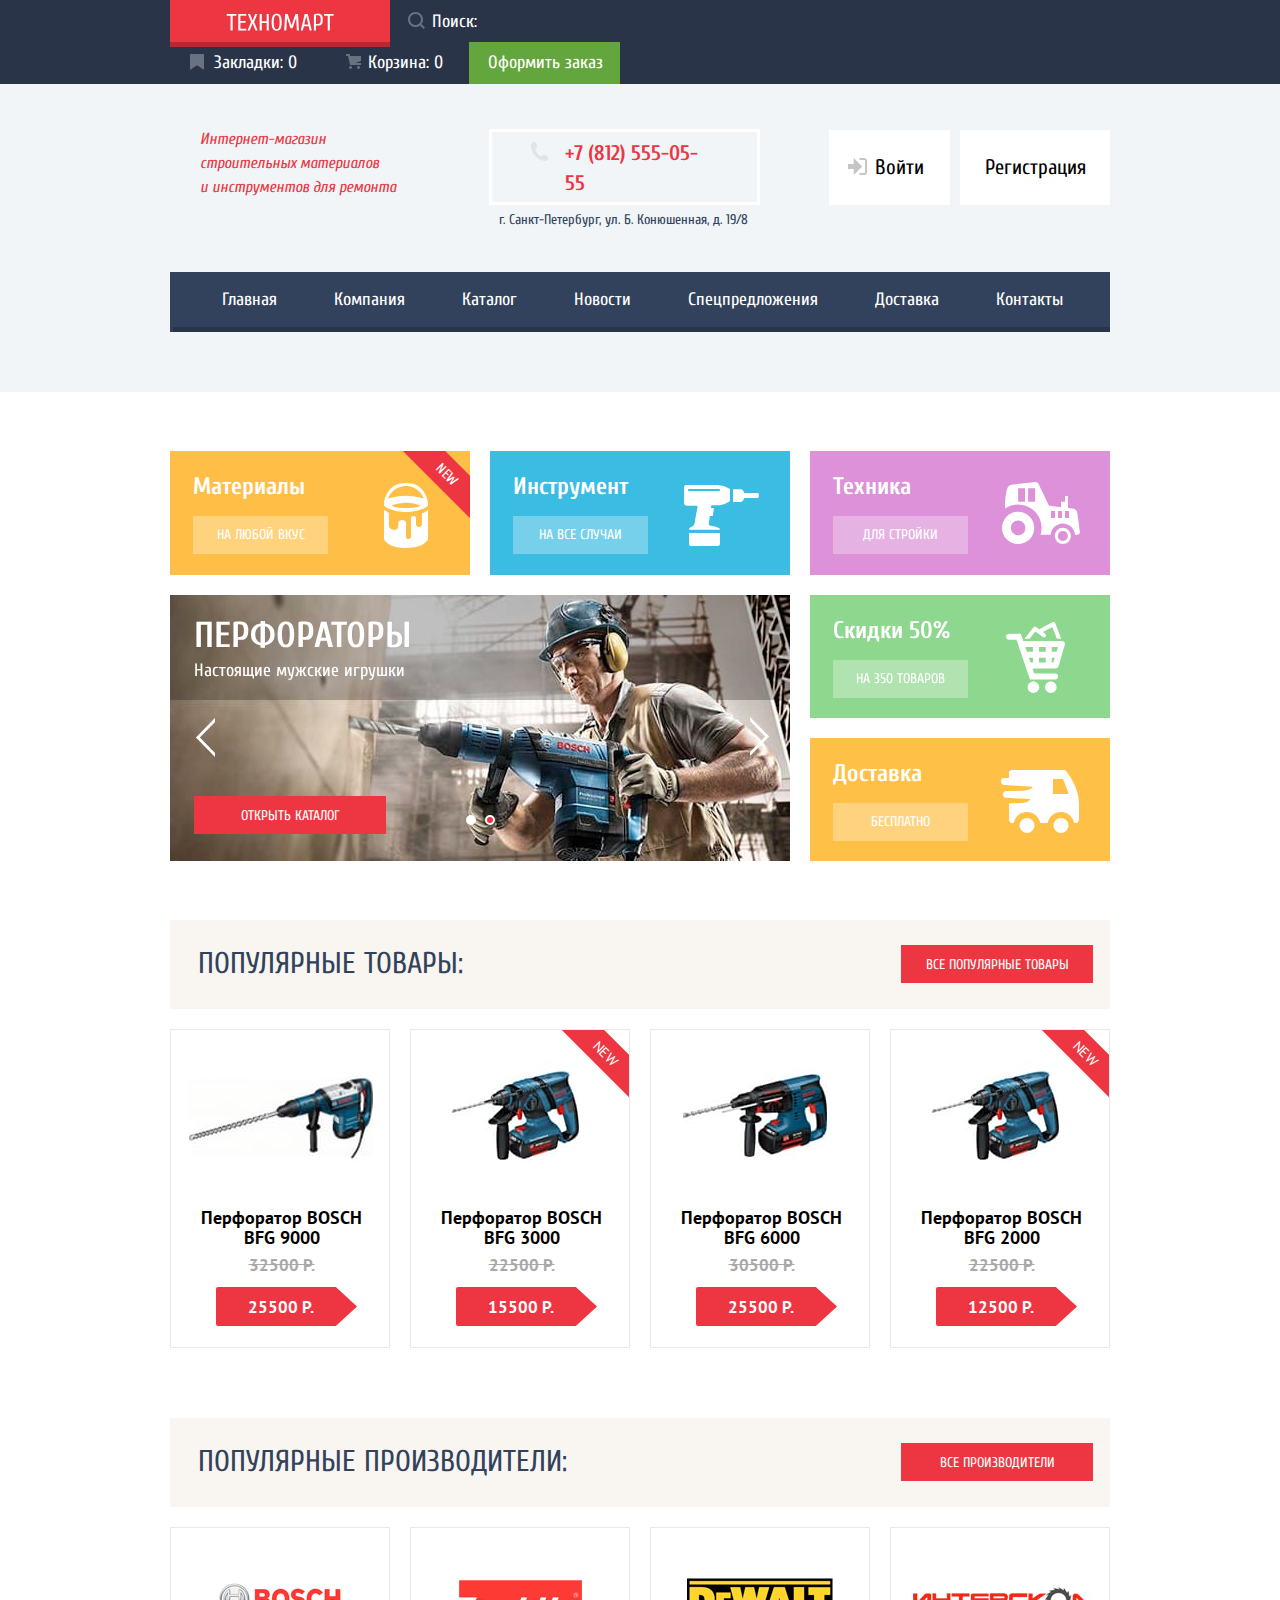
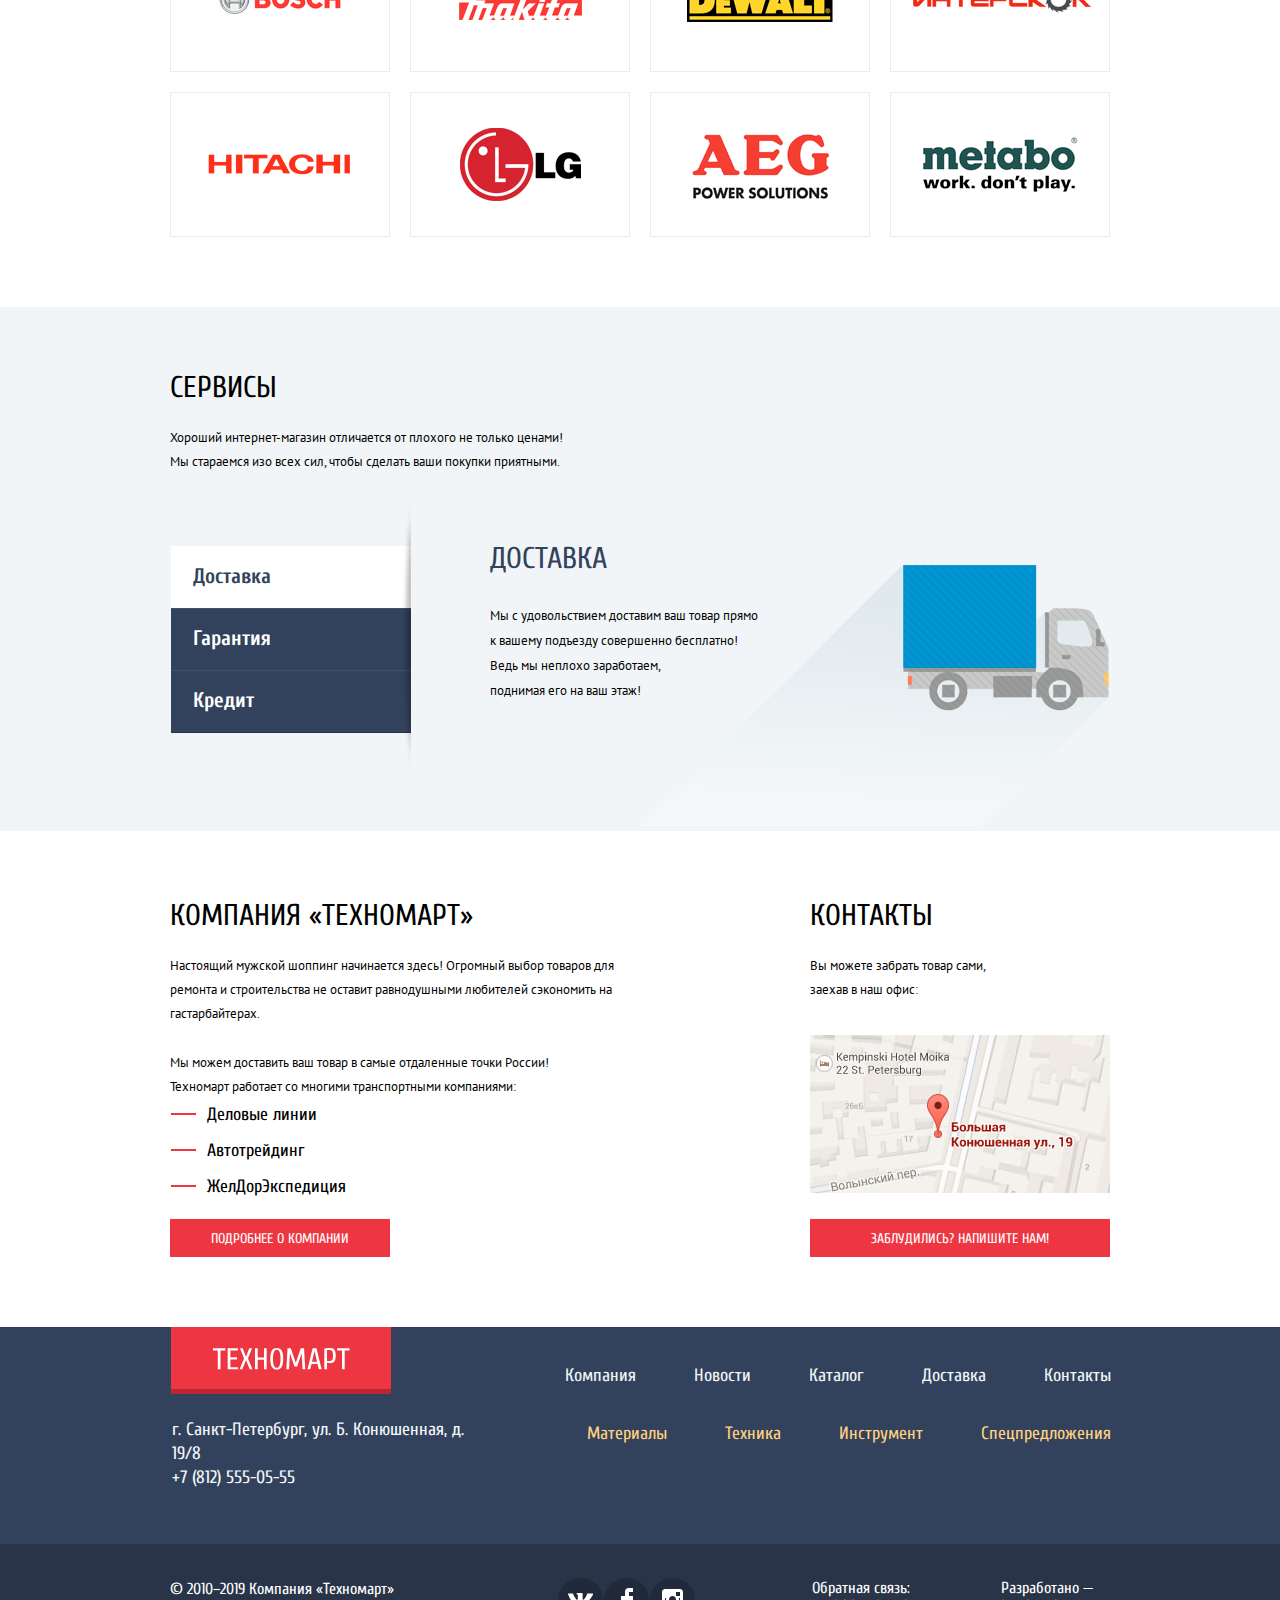
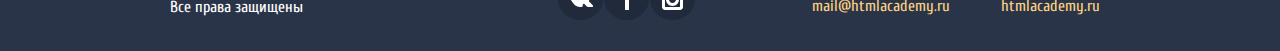
==== commit bdb940b3: "Оживляем интерактивные элементы .Добавляем интерактивную карту" ====
--- a/index.html
+++ b/index.html
@@ -18,11 +18,13 @@
     <div class="top-head-bar">
       <div class="header container">
         <a class="main-logo-header" href="index.html" aria-label="Главная страница интернет магазина Техномарт">
-          <img class="main-logo-img" src="img/logo-technomart.svg" width="108" height="18" alt="Логотип магазина Техномарт">
+          <img src="img/logo-technomart.svg" width="108" height="18" alt="Логотип магазина Техномарт">
         </a>
         <form class="search-form" action="https://echo.htmlacademy.ru/">
           <div class="search">
-            <label for="searching"  aria-label="Поиск товаров"></label>
+            <label for="searching">
+              <span class="visually-hidden">Поиск товаров</span>
+            </label>
             <input id="searching" class="searching" type="search"  name="search" placeholder="Поиск:" >
             <svg aria-hidden="true" focusable="false" class="svg-search" width="17" height="17" viewBox="0 0 17 17" xmlns="http://www.w3.org/2000/svg">
               <path fill-rule="evenodd" clip-rule="evenodd" d="M13.458 12.044L17 15.586L15.586 17L12.044 13.458C10.782 14.421 9.21 15 7.5 15C3.35786 15 0 11.6421 0 7.5C0 3.35786 3.35786 0 7.5 0C11.6421 0 15 3.35786 15 7.5C15.0001 9.14309 14.4581 10.7403 13.458 12.044ZM7.5 2C4.467 2 2 4.467 2 7.5C2.00331 10.5362 4.4638 12.9967 7.5 13C10.532 13 13 10.532 13 7.5C13 4.467 10.532 2 7.5 2Z"/>
@@ -55,14 +57,14 @@
         <div class="login">
           <a class="enter-link" href="#" aria-label="Вход в личный кабинет">
             <svg aria-hidden="true" focusable="false" class="login-svg" width="20" height="17"  xmlns="http://www.w3.org/2000/svg"><path d="M14.1667 8.5L5.7143 0v6H0v5h5.7143v6l8.4524-8.5z"/><path d="M16.1771 15.01h-4.7876V17h4.7876c2.0743 0 2.861-1.81 2.8848-3.026V3.028C19.0381 1.811 18.2514 0 16.1771 0h-4.7876v1.99h4.7876c.7991 0 .9448.681.962 1.057v10.904c-.0162.376-.1629 1.059-.962 1.059z"/></svg>
-            <span class="enter">Войти</span>
+            <span>Войти</span>
           </a>
           <a class="registration-link" href="#" aria-label="Зарегистрировать личный кабинет">
-            <span class="registration">Регистрация</span>
+            <span>Регистрация</span>
           </a>
         </div>
       </section>
-      <section class="nav-head">
+      <section>
         <h2 class="visually-hidden">меню навигации</h2>
         <nav class="nav-header container">
           <ul class="nav-list">
@@ -93,44 +95,44 @@
     </div>
   </header>
   <main>
-    <section class="promo-block container">
+    <section class="container">
       <h2 class="visually-hidden">Промо-блок</h2>
       <ul class="promo-list-text">
         <li class="material-item promo-item new">
           <h3 class="promo-title">Материалы</h3>
           <a class="promo-button" href="#" aria-label="Материалы на любой вкус"> НА ЛЮБОЙ ВКУС</a>
         </li>
-        <li class="instrument-item promo-item ">
+        <li class="instrument-item promo-item">
           <h3 class="promo-title">Инструмент</h3>
           <a class="promo-button" href="#" aria-label="Инструменты на все случаи">НА ВСЕ СЛУЧАИ</a>
         </li>
-        <li class="cars-item promo-item ">
+        <li class="cars-item promo-item">
           <h3 class="promo-title">Техника</h3>
           <a class="promo-button" href="#" aria-label="Техника для стройки">ДЛЯ СТРОЙКИ</a>
         </li>
       </ul>
       <div class="promo-block-bottom">
         <div class="slider-tools">
-          <div class="slides-tools">
-            <div class="slide-tools slide-active">
+          <div>
+            <div class="slide-tools-first">
+              <img class="img-slide" src="img/layer99-2.jpg" width="620" height="266" alt="Рабочий с дрелью сверлит стену">
+              <h2 class="slide-head">Дрели</h2>
+              <p class="slide-text">Соседям на радость!</p>
+              <a class="button button-slide" href="catalog.html">Открыть каталог</a>
+            </div>
+            <div class="slide-tools-second slide-active">
               <img class="img-slide" src="img/layer99.jpg" width="620" height="266" alt="Рабочий с перфоратором штрабит стену">
               <h2 class="slide-head">Перфораторы</h2>
               <p class="slide-text">Настоящие мужские игрушки</p>
               <a class="button button-slide" href="catalog.html">Открыть каталог</a>
             </div>
-            <div class="slide-tools">
-              <img class="img-slide" src="img/layer99-2.jpg" width="620" height="266" alt="Рабочий с дрелью сверлит стену">
-              <h2 class="slide-head">Дрели</h2>
-              <p class="slide-text">Соседям на радость!</p>
-              <a class="button button-slide" href="catalog.html">Открыть каталог</a>
-            </div>
           </div>
           <div class="controls-tools">
-            <button type="button" class="button-arrow" aria-label="Предыдущий слайд"></button>
-            <button type="button" class="button-arrow" aria-label="Следующий слайд"></button>
+            <button type="button" class="button-arrow-prev" aria-label="Предыдущий слайд"></button>
+            <button type="button" class="button-arrow-next" aria-label="Следующий слайд"></button>
             <div class="button-circle-wrapper">
-              <button type="button" class="button-circle button-current" aria-label="Первый слайд"></button>
-              <button type="button" class="button-circle" aria-label="Второй слайд"></button>
+              <button type="button" class="button-circle-first button-current" aria-label="Первый слайд"></button>
+              <button type="button" class="button-circle-second" aria-label="Второй слайд"></button>
             </div>
           </div>
         </div>
@@ -152,6 +154,46 @@
         <a class="button" href="#">все популярные товары</a>
       </div>
       <ul class="products-list popular-products-list">
+        <li class="products-item" tabindex="0">
+          <div class="product-buttons">
+            <a href="#" class="cart-btn" aria-label="Добавить товар в корзину">
+              <span class="cart-btn-wrapper">Купить</span>
+            </a>
+            <a href="#" class="bookmarks-btn" aria-label="Добавить товар в закладки">
+              <span class="bookmarks-btn-wrapper">В закладки</span>
+            </a>
+          </div>
+          <div class="image-wrapper">
+            <img class="img-product no-change-position" src="img/perforators/bfg-9000.jpg" alt="Фото товара: BOSCH BFG 9000" width="184" height="164" >
+          </div>
+          <a class="product-title" href="#">Перфоратор BOSCH BFG&nbsp;9000</a>
+          <p class="old-price">
+            <s>32500 Р.</s>
+          </p>
+          <p class="button-price">
+            <span class="button-price-wrapper">25500 Р.</span>
+          </p>
+        </li>
+        <li class="products-item new">
+          <div class="product-buttons">
+            <a href="#" class="cart-btn" aria-label="Добавить товар в корзину">
+              <span class="cart-btn-wrapper">Купить</span>
+            </a>
+            <a href="#" class="bookmarks-btn" aria-label="Добавить товар в закладки">
+              <span class="bookmarks-btn-wrapper">В закладки</span>
+            </a>
+          </div>
+          <div class="image-wrapper">
+            <img class="img-product" src="img/perforators/bfg-3000.jpg" alt="Фото товара: BOSCH BFG 3000" width="127" height="112" >
+          </div>
+          <a class="product-title" href="#">Перфоратор BOSCH BFG&nbsp;3000</a>
+          <p class="old-price">
+            <s>22500 Р.</s>
+          </p>
+          <p class="button-price">
+            <span class="button-price-wrapper">15500 Р.</span>
+          </p>
+        </li>
         <li class="products-item">
           <div class="product-buttons">
             <a href="#" class="cart-btn" aria-label="Добавить товар в корзину">
@@ -162,11 +204,11 @@
             </a>
           </div>
           <div class="image-wrapper">
-            <img class="img-product no-change-position" src="img/perforators/bfg-9000.jpg" alt="Фото товара: BOSCH BFG 9000" width="184" height="164" >
-          </div>
-          <a class="product-title" href="#">Перфоратор BOSCH BFG&nbsp;9000</a>
+            <img class="img-product" src="img/perforators/bfg-6000.jpg" alt="Фото товара: BOSCH BFG 6000" width="144" height="128" >
+          </div>
+          <a class="product-title" href="#">Перфоратор BOSCH BFG&nbsp;6000</a>
           <p class="old-price">
-            <s>32500 Р.</s>
+            <s>30500 Р.</s>
           </p>
           <p class="button-price">
             <span class="button-price-wrapper">25500 Р.</span>
@@ -182,46 +224,6 @@
             </a>
           </div>
           <div class="image-wrapper">
-            <img class="img-product" src="img/perforators/bfg-3000.jpg" alt="Фото товара: BOSCH BFG 3000" width="127" height="112" >
-          </div>
-          <a class="product-title" href="#">Перфоратор BOSCH BFG&nbsp;3000</a>
-          <p class="old-price">
-            <s>22500 Р.</s>
-          </p>
-          <p class="button-price">
-            <span class="button-price-wrapper">15500 Р.</span>
-          </p>
-        </li>
-        <li class="products-item">
-          <div class="product-buttons">
-            <a href="#" class="cart-btn" aria-label="Добавить товар в корзину">
-              <span class="cart-btn-wrapper">Купить</span>
-            </a>
-            <a href="#" class="bookmarks-btn" aria-label="Добавить товар в закладки">
-              <span class="bookmarks-btn-wrapper">В закладки</span>
-            </a>
-          </div>
-          <div class="image-wrapper">
-            <img class="img-product" src="img/perforators/bfg-6000.jpg" alt="Фото товара: BOSCH BFG 6000" width="144" height="128" >
-          </div>
-          <a class="product-title" href="#">Перфоратор BOSCH BFG&nbsp;6000</a>
-          <p class="old-price">
-            <s>30500 Р.</s>
-          </p>
-          <p class="button-price">
-            <span class="button-price-wrapper">25500 Р.</span>
-          </p>
-        </li>
-        <li class="products-item new">
-          <div class="product-buttons">
-            <a href="#" class="cart-btn" aria-label="Добавить товар в корзину">
-              <span class="cart-btn-wrapper">Купить</span>
-            </a>
-            <a href="#" class="bookmarks-btn" aria-label="Добавить товар в закладки">
-              <span class="bookmarks-btn-wrapper">В закладки</span>
-            </a>
-          </div>
-          <div class="image-wrapper">
             <img class="img-product" src="img/perforators/bfg-2000.jpg" alt="Фото товара: BOSCH BFG 2000" width="127" height="112" >
           </div>
           <a class="product-title" href="#">Перфоратор BOSCH BFG&nbsp;2000</a>
@@ -289,9 +291,9 @@
       </div>
       <div class="service-slider container">
         <div class="service-controls">
-          <button type="button" class="button-service button-service-current">Доставка</button>
-          <button type="button" class="button-service">Гарантия</button>
-          <button type="button" class="button-service">Кредит</button>
+          <button type="button" class="button-service button-service-first button-service-current">Доставка</button>
+          <button type="button" class="button-service button-service-second">Гарантия</button>
+          <button type="button" class="button-service button-service-third">Кредит</button>
         </div>
         <div class="service-slides">
           <div class="service-slide service-slide-image-1 slide-active">
@@ -305,7 +307,7 @@
           <div class="service-slide service-slide-image-3">
             <h3 class="service-header-text service-header-text-credit">Кредит</h3>
             <p class="service-slide-text service-slide-text-credit">Залезть в долговую яму стало проще! Кредитные&nbsp;консультанты придут вам на помощь.</p>
-            <button type="button" class="button button-border-radius">
+            <button type="button" class="button button-border-radius" aria-label="Отправить заявку для оформления кредита">
               <span class="button-credit-margin">Отправить заявку</span>
             </button>
           </div>
@@ -424,7 +426,7 @@
   <div class="popup-map">
     <h2 class="visually-hidden">Интерактивная карта с нашим адрессом</h2>
     <button class="close-popup-map" type="button" value="close-popup">
-      <span class="visually-hidden">Закрыть</span>
+      <span class="visually-hidden">Закрыть интерактивную карту</span>
     </button>
     <iframe src="https://www.google.com/maps/embed?pb=!1m18!1m12!1m3!1d1998.6037999040354!2d30.322010416394033!3d59.938716271971415!2m3!1f0!2f0!3f0!3m2!1i1024!2i768!4f13.1!3m3!1m2!1s0x4696310fca5ba729%3A0xea9c53d4493c879f!2sBolshaya+Konyushennaya+ul.%2C+19%2C+Sankt-Peterburg%2C+Russia%2C+191186!5e0!3m2!1sen!2s!4v1441888483426" width="942" height="442" allowfullscreen title="Офис компании по адресу ул. Большая Конюшенная 19/8, Санкт-Петербург"></iframe>
   </div>
@@ -436,19 +438,22 @@
     <form class="popup-feedback" action="https://echo.htmlacademy.ru/" method="post">
       <ul class="popup-feedback-list">
         <li class="popup-feedback-item">
-          <label for="popup-feedback-name"></label>
-          <span>Ваше имя:</span>
-          <input id="popup-feedback-name" class="placeholder-popup border-label-popup-feedback" type="text" placeholder="Имя Фамилия">
+          <label for="popup-feedback-name">
+            <span>Ваше имя:</span>
+          </label>
+          <input name="User name" id="popup-feedback-name" class="user-name placeholder-popup border-label-popup-feedback" type="text" placeholder="Имя Фамилия">
         </li>
         <li class="popup-feedback-item">
-          <label for="popup-feedback-email"></label>
-          <span>Ваш e-mail:</span>
-          <input id="popup-feedback-email" class="placeholder-popup border-label-popup-feedback" type="email" placeholder="email@example.com">
+          <label for="popup-feedback-email">
+            <span>Ваш e-mail:</span>
+          </label>
+          <input name="User email" id="popup-feedback-email" class="user-email placeholder-popup border-label-popup-feedback" type="email" placeholder="email@example.com">
         </li>
         <li class="popup-feedback-item popup-feedback-item-letter">
-          <label for="popup-feedback-letter"></label>
-          <span>Текст письма:</span>
-          <textarea id="popup-feedback-letter" class="placeholder-popup placeholder-popup-textarea border-label-popup-feedback" placeholder="В свободной форме"></textarea>
+          <label for="popup-feedback-letter">
+            <span>Текст письма:</span>
+          </label>
+          <textarea name="Text letter" id="popup-feedback-letter" class="text-letter placeholder-popup placeholder-popup-textarea border-label-popup-feedback" placeholder="В свободной форме"></textarea>
         </li>
       </ul>
       <div class="popup-feedback-button-wrapper">
@@ -456,5 +461,17 @@
       </div>
     </form>
   </div>
+  <div class="popup-basket">
+    <button class="close-popup-basket" type="button" value="close-popup">
+      <span class="visually-hidden">Закрыть</span>
+    </button>
+    <p class="popup-basket-text">Товар добавлен в корзину!</p>
+    <div class="buttons-popup-basket-wrapper"></div>
+    <p class="buttons-popup-basket">
+      <a class="button" href="#">оформить заказ</a>
+      <button class="button-popup-basket" type="button" value="close">продолжить покупки</button>
+    </p>
+  </div>
+  <script src="js/main.js" type="module"></script>
   </body>
 </html>
--- a/css/style.min.css
+++ b/css/style.min.css
@@ -1 +1 @@
-:root{--black:#000000;--white:#FFFFFF;--basic-red:#EE3643;--basic-green:#63A63E;--basic-grey:#3D546F;--basic-greylight:#C5C5C5;--basic-background:#F1F5F7;--header-nav:#32425C;--header-top:#293449;--background-head:#F9F5F0;--background-delivery:#FFC047;--background-medium-color-slide:#917f6e;--background-svg-social:#212A3A;--background-head-sort:#F2F6F8;--background-sort:#F7F3EC;--background-darkgrey:#ABABAB;--background-popup-basket:#F1F1F1;--background-bottom-head-bar:rgba(0, 0, 0, 0.0001);--background-button-popup:#F4F4F4;--special-yellow:#FFBF47;--special-blue:#3BBCE3;--special-lilac:#DC91D8;--special-grey:#C1C6CE;--special-greenlight:#8ED78F;--special-yellowlight:#FFD180;--special-white:rgba(255, 255, 255, 0.3);--special-greylight:rgba(197,197,197,0.3);--special-greydark:rgba(169,169,169,0.3);--success:#5FBB2D;--error:#BA2732;--border:#EAEAEA;--border-send-form:#E5E5E5;--header-nav-active:#161D29;--shadow-logo:0 5px 0 0 #BA2732;--shadow-slider-service-active:0px 1px 0px #FFFFFF;--shadow-slider-service-no-active:0px 1px 0px #293449, inset 0px 1px 0px #405069;--shadow-header-nav:inset 0px -5px 0px #293449;--shadow-product-buy:inset 0px -3px 0px #367315;--shadow-company-hover:rgba(0, 0, 0, 0.15);--shadow-popup:rgba(0, 0, 0, 0.75);--sale:#A9A9A9;--footer-special-white-address:#F3F7F9;--footer-special-white-nav:#F1F5F7;--footer-special-beige:#FFD180;--hover-header-nav:#293449;--hover-button:#CA2C37;--active-header-nav:#1D2739;--active-button:#BA2732;--cart-btn:#518534;--dash:#444444}.page{height:100%}.page-body{min-width:940px;margin:0;padding:0;font-family:Cuprum,Arial,sans-serif;font-size:13px;line-height:24px;font-weight:400;color:var(--black);min-height:100%;display:grid;grid-template-rows:min-content 1fr min-content;align-content:start}a{text-decoration:none}img{max-width:100%;height:auto}.main-header,.main-header-catalog{background:var(--basic-background);color:var(--white)}.main-header{margin-bottom:59px}.main-header-catalog{margin-bottom:21px}.top-head-bar{background:var(--header-top)}.header{display:flex;flex-wrap:wrap}.main-logo-header{background:var(--basic-red);box-shadow:var(--shadow-logo);display:inline-block;vertical-align:top;min-width:220px;box-sizing:border-box;padding:13px 56px 3px}.searching{font-weight:400;font-size:18px;line-height:24px;color:var(--white);background:var(--header-top);border:0;width:271px;height:42px;box-sizing:border-box;padding-left:42px}.svg-search{position:absolute;left:0;top:0;fill:var(--white);opacity:.3;margin:12px 8px 13px 18px}.searching::placeholder{color:var(--white)}.search{display:flex;flex-direction:row-reverse;position:relative}.bookmark:hover::before,.cart:hover::before,.search:hover .svg-search{opacity:1}.search:active .search::placeholder{opacity:.5}.search:active .svg-search{opacity:.5}.searching:focus{color:var(--black);background-color:var(--white)}.search-form{display:flex;flex-wrap:wrap}.search-form:focus-within .search{background-color:var(--white)}.search-form:focus-within .svg-search{fill:var(--basic-red);opacity:1}.item-header,.list-header{color:var(--white);margin:0;display:flex}.list-header{list-style:none;font-weight:400;font-size:18px;line-height:24px;padding:0;flex-wrap:wrap}.item-header{box-sizing:border-box;justify-content:center;align-items:center;text-align:center}.arrange-order-item{display:flex}.arrange-order-link{padding:9px 17px 9px 19px;color:var(--white);background:var(--basic-green)}.bottom-head-bar{background:var(--background-bottom-head-bar)}.about-company-head{display:flex}.activity{color:var(--basic-red);font-style:italic;font-weight:400;font-size:16px;line-height:24px;margin:43px 69px 43px 30px;width:220px;box-sizing:border-box}.activity-catalog{margin:43px 82px 43px 30px}.contacts-header-wrapper{width:320px;margin:45px 20px 40px 0}.phone-header{color:var(--basic-red);font-style:normal;font-weight:700;font-size:21px;line-height:30px;position:relative;padding:6px 40px 4px 73px;box-sizing:border-box}.phone-wrapper-header{border:3px solid var(--white);box-sizing:border-box;width:271px;margin-top:0;margin-bottom:3px;padding:0;display:flex}.address-header{font-style:normal;font-weight:400;font-size:14px;line-height:24px;color:var(--header-nav);width:260px;margin:0 0 0 10px}.login{font-weight:400;font-size:21px;line-height:21px;display:flex;padding:46px 0 67px;box-sizing:border-box}.enter-link,.registration-link{color:var(--black);background:var(--white);display:flex;justify-content:center;align-items:center;text-align:center;padding:12px 24px;box-sizing:border-box}.enter-link{min-width:121px;margin-right:10px}.registration-link{min-width:150px}.nav-header{font-weight:400;font-size:18px;line-height:24px;background:var(--header-nav);margin:0;padding:0}.nav-list{list-style:none;margin:0 0 60px;padding:0 0 0 22px;display:flex;flex-wrap:wrap;box-sizing:border-box;box-shadow:var(--shadow-header-nav)}.nav-list:first-child{margin-left:3px}.nav-link{color:var(--white);display:inline-block;vertical-align:top;padding:16px 30px 20px 27px}.nav-item:last-child{margin-right:0}.container{width:940px;margin:0 auto;padding:0}.promo-list,.promo-list-text{font-weight:700;font-size:24px;line-height:30px;list-style:none;color:var(--white);padding:0;margin:0;display:grid;grid-template-columns:300px 300px 300px;grid-template-rows:1fr;gap:20px}.promo-list{grid-template-columns:300px;grid-template-rows:123px 123px}.promo-block-bottom{display:grid;grid-template-columns:300px 300px 300px;grid-template-rows:1fr;gap:20px;margin-top:20px;margin-bottom:59px}.promo-title{margin:0;padding:0;font-style:normal;font-weight:700;font-size:24px;line-height:30px}.promo-item{width:300px;position:relative;padding:21px 23px;box-sizing:border-box;overflow:hidden}.promo-item::before{content:"";position:absolute;background-repeat:no-repeat}.material-item{background:var(--special-yellow)}.material-item::before{background-image:url(../img/icon/icon-1.svg);width:44px;height:65px;top:32px;right:42px}.instrument-item{background:var(--special-blue)}.instrument-item::before{background-image:url(../img/icon/icon-2.svg);width:75px;height:61px;top:34px;right:31px}.cars-item{background:var(--special-lilac)}.cars-item::before{background-image:url(../img/icon/icon-3.svg);width:78px;height:62px;top:31px;right:30px}.sale-item{background:var(--special-greenlight)}.sale-item::before{background-image:url(../img/icon/icon-4.svg);width:59px;height:72px;top:26px;right:45px}.delivery-item{background:var(--background-delivery)}.delivery-item::before{background-image:url(../img/icon/icon-5.svg);width:78px;height:63px;top:32px;right:31px}.promo-button{color:var(--white);background:var(--special-white);font-weight:400;font-size:14px;line-height:18px;text-transform:uppercase;display:flex;padding:10px 20px;box-sizing:border-box;width:135px;margin:14px 0 0;text-align:center;justify-content:center;align-items:center}.slider-tools{grid-column:1/3;grid-row:1/2}.slide-tools{position:absolute;box-sizing:border-box;padding:23px 20px 27px 24px;opacity:0;pointer-events:none}.img-slide{position:absolute;z-index:-1;background:var(--background-medium-color-slide);top:0;left:0}.slide-head{font-weight:700;font-size:36px;line-height:36px;color:var(--white);text-transform:uppercase;margin:0;background-color:transparent}.button,.slide-text{font-weight:400;font-size:18px;line-height:24px;color:var(--white);margin:0;padding:5px 0 0}.button{background:var(--basic-red);font-size:14px;line-height:18px;text-transform:uppercase;min-width:192px;display:flex;padding:11px 20px 9px;text-align:center;justify-content:center;box-sizing:border-box;border:0}.button-slide{position:absolute;top:201px;left:24px}.controls-tools{position:relative}.button-arrow{position:absolute;background-image:url(../img/icon/icon-left.svg);background-color:transparent;background-repeat:no-repeat;width:20px;height:44px;border:0}.button-arrow:nth-child(1){left:25px;top:7px}.button-arrow:nth-child(2){transform:rotate(-180deg);right:20px;top:3px}.button-circle-wrapper{position:absolute;left:296px;top:97px}.button-circle{width:10px;height:10px;border-radius:50%;border:2px solid var(--white);background-color:var(--basic-red);padding:0;margin-right:6px}.button-current{background-color:var(--white)}.button-price{background:var(--basic-red);color:var(--white);font-size:17px;line-height:18px;display:flex;width:141px;justify-content:center;margin:0 14px 0 27px;padding:0;border-radius:2px;clip-path:polygon(0 0,85% 0,100% 50%,85% 100%,0 100%)}.button-price-wrapper{display:flex;padding:10px 39px 10px 27px;align-items:center;justify-content:center;text-align:center;margin-top:1px}.products-list{list-style:none;font-family:"PT Sans",Arial,sans-serif;font-style:normal;font-weight:700;font-size:18px;line-height:20px;margin:0 0 46px;padding:0;display:grid;column-gap:20px;row-gap:18px;grid-template-columns:220px 220px 220px}.products-item{max-width:220px;display:flex;flex-wrap:wrap;flex-direction:column;text-align:center;border:1px solid var(--border);box-sizing:border-box;position:relative;padding:6px 18px 21px;overflow:hidden}.products-item-link{display:flex}.product-buttons{position:absolute;left:42px;top:30px;font-family:Cuprum,Arial,sans-serif;font-style:normal;font-weight:400;font-size:14px;line-height:18px;text-transform:uppercase;display:none}.products-item:focus-within .product-buttons,.products-item:hover .product-buttons{display:block}.products-item:focus-within .img-product,.products-item:hover .img-product{display:none}.products-item:hover{box-shadow:0 4px 20px var(--shadow-company-hover)}.image-wrapper{width:184px;display:flex;justify-content:center;align-items:center;min-height:164px;margin-bottom:8px}.img-product{position:relative;top:-2px;left:-6px;object-fit:contain}.no-change-position{position:relative;top:0;left:0}.popular-products-section{margin-bottom:70px}.popular-products-list{grid-template-columns:220px 220px 220px 220px}.title-content{color:var(--header-nav);background:var(--background-head);text-transform:uppercase;display:grid;grid-template-columns:1fr auto;margin-bottom:20px;align-items:center;padding:25px 17px 26px 28px}.popular-producer{padding:25px 19px 26px 28px}.title-content-header{font-weight:400;font-size:30px;line-height:30px;color:var(--header-nav);text-transform:uppercase;margin:0 20px 0 0}.product-title{width:185px;font-size:18px;line-height:20px;color:var(--black)}.old-price{width:173px;font-size:17px;line-height:18px;color:var(--sale);margin:8px 0 13px;box-sizing:border-box;padding-left:12px}.popular-producer-section{margin-bottom:70px}.company-list{list-style:none;display:grid;grid-template-columns:1fr 1fr 1fr 1fr;gap:20px;padding:0;margin:0}.company-item{display:flex;justify-content:center;align-items:center;box-sizing:border-box}.service{background:var(--basic-background);padding:64px 0 5px;box-sizing:border-box;margin-bottom:70px}.button-border-radius{border-radius:2px;border:0;margin:0 0 0 -9px;padding:10px 19px 0 21px}.about-us-button{width:220px;margin-top:20px}.contacts-button{margin-top:18px;width:300px}.service-head{font-weight:400;font-size:30px;line-height:30px;text-transform:uppercase;margin:2px 0 25px}.service-text{width:396px;margin:-2px 0 67px;font-family:"PT Sans",Arial,sans-serif;font-style:normal;font-weight:400;font-size:13px;line-height:24px}.service-slider{display:flex}.service-slides{display:flex;flex-wrap:wrap;margin-left:80px}.button-service,.button-service:active{font-weight:700;font-size:21px;line-height:30px}.button-service:active{color:var(--header-nav);background:var(--white);box-shadow:var(--shadow-slider-service-active)}.button-service:hover{background:var(--header-top)}.button-service{color:var(--white);background:var(--header-nav);box-shadow:var(--shadow-slider-service-no-active);display:block;text-align:left;border:0;min-width:240px;padding:15px 12px 17px 22px;margin:0}.service-controls{position:relative;top:5px;left:1px}.service-controls::after{content:"";position:absolute;background-repeat:no-repeat;background-image:url(../img/shadow-button.png);background-color:var(--background-bottom-head-bar);top:-50px;left:230px;width:10px;height:279px}.service-slide-text{font-family:"PT Sans",Arial,sans-serif;font-style:normal;font-weight:400;font-size:13px;line-height:25px;width:300px}.service-slide-text-credit{margin:0 0 26px -10px}.service-slide-text-guarantee{margin:0 0 0 -9px;width:331px;line-height:24px}.service-slide-image-1{background-image:url(../img/layer-131-1.png);position:relative;top:12px}.service-slide-image-2{background-image:url(../img/layer-130.png);position:relative;left:10px;top:1px}.service-slide-image-3{background-image:url(../img/credit.png);position:relative;left:11px;top:2px}.service-header-text{font-weight:400;font-size:30px;text-transform:uppercase;line-height:30px;color:var(--header-nav);margin:-9px 0 29px;padding:0}.service-header-text-credit{margin:2px 0 28px -11px}.service-header-text-guarantee{margin:3px 0 23px -10px}.button-service:focus{font-weight:700;font-size:21px;line-height:30px;color:var(--header-nav);background:var(--white);box-shadow:var(--shadow-slider-service-active);display:block}.about-us{display:grid;grid-template-columns:6fr 4fr;column-gap:190px;margin-bottom:70px}.benefits-header,.contacts-header{font-weight:400;font-size:30px;line-height:30px;text-transform:uppercase;margin:0 0 23px}.benefits-text1,.benefits-text2,.contacts-text{font-family:"PT Sans",Arial,sans-serif;font-style:normal;font-weight:400;padding:0}.benefits-text1{margin:0 0 25px}.benefits-text2{margin:0 0 4px}.partners-delivery-list{margin:0;padding-left:37px;list-style:none}.partners-delivery-item{font-weight:400;font-size:18px;line-height:24px;margin-bottom:12px;position:relative}.item-link::before,.partners-delivery-item::before{content:"";position:absolute;background-repeat:no-repeat}.partners-delivery-item::before{top:10px;left:-36px;border:1px solid var(--basic-red);background-color:var(--basic-red);width:23px;height:0}.contacts-text{width:180px;margin:0 0 33px}.footer-top{font-weight:400;font-size:18px;line-height:24px;background:var(--header-nav);color:var(--white);margin:0;padding:0}.footer-top-wrapper{display:flex}.footer-logo{background:var(--basic-red);display:inline-block;vertical-align:top;box-shadow:var(--shadow-logo);position:relative;left:1px;width:220px;height:62px}.footer-logo-img{margin:20px 41px 25px}.footer-top-wrapper{padding-bottom:54px}.footer-contacts-wrapper{width:323px;margin:29px 0 0 2px}.footer-address,.footer-phone{color:var(--footer-special-white-address);padding:0;margin:0}.footer-nav-list-bottom,.footer-nav-list-top{list-style:none;padding:0;display:flex;flex-wrap:wrap;justify-content:space-between}.footer-nav-list-top{margin:37px 0 34px 70px;width:546px}.footer-nav-list-bottom{margin:0 0 0 92px}.footer-nav-top{color:var(--footer-special-white-nav)}.footer-nav-bottom{color:var(--footer-special-beige)}.footer-bottom-bar{background:var(--header-top);font-weight:400;font-size:16px;line-height:18px}.footer-bottom{display:flex}.footer-bottom-info{color:var(--white);width:227px;height:37px;margin:36px 161px 34px 0}.footer-social-list{list-style:none;display:flex;align-items:center;margin:34px 116px 29px 0;padding:0}.footer-bottom-contacts{margin:35px 51px 35px 0}.footer-bottom-producer{margin:35px 0}.footer-contacts,.footer-contacts-link{color:var(--footer-special-beige);padding:0;margin:0}.footer-contacts{color:var(--white)}.popup-feedback{font-weight:400;font-size:18px;line-height:24px;display:flex;justify-content:left;text-align:left;align-items:center;flex-wrap:wrap}.popup-feedback-item span{margin-bottom:10px}.placeholder-popup{font-weight:400;font-size:13px;line-height:24px;width:220px;padding:0 0 0 11px;font-family:"PT Sans",Arial,sans-serif;font-style:normal}.placeholder-popup-textarea,.popup-feedback-item span{width:460px}.placeholder-popup-textarea{height:114px;padding:5px 0 0 10px}.popup-feedback-button-wrapper{width:620px;box-sizing:border-box;padding:38px 80px 42px;background:var(--background-button-popup)}.feedback-button{width:460px}.border-label-popup-feedback{background:var(--white);border:2px solid var(--basic-greylight);box-sizing:border-box;border-radius:2px;min-height:38px}.item-link::before{opacity:.3;fill:var(--white)}.bookmark{padding:9px 36px 9px 44px}.cart{padding:9px 26px 9px 35px}.bookmark::before{top:12px;left:20px;width:14px;height:16px;background-image:url(../img/icon/icon-bookmark.svg)}.cart-mark::before,.cart::before{top:12px;width:15px;height:15px;background-image:url(../img/icon/cart.svg);left:13px}.bookmark:active::before,.cart:active::before{opacity:.3}.item-link:active{background:var(--header-nav-active);opacity:.5}.arrange-order-link:hover{background:var(--success)}.arrange-order-link:active{background:var(--basic-green)}.item-link{color:var(--white);position:relative}.cart-btn::before,.phone::before{content:"";position:absolute;background-repeat:no-repeat;background-image:url(../img/icon/icon-phone.svg);opacity:.3;fill:var(--white);top:10px;left:38px;width:19px;height:19px}.enter-link:hover,.registration-link:hover{color:var(--basic-red)}.login-svg{fill:var(--basic-greylight);position:relative;top:-1px;left:-7px}.enter-link:hover .login-svg{fill:var(--basic-grey);opacity:1}.enter-link:active,.registration-link:active{color:var(--basic-greylight)}.enter-link:active .login-svg{fill:var(--basic-greylight);opacity:1}.nav-item{display:flex;margin:0}.nav-link:hover{background:var(--header-top)}.nav-link:active{background:var(--active-header-nav)}.promo-button:hover{background:var(--special-greylight)}.promo-button:active{background:var(--special-greydark)}.button:hover{background:var(--hover-button)}.button:active{background:var(--active-button)}.cart-btn::before{background-image:url(../img/icon/cart.svg);left:30px;width:15px;height:15px}.cart-btn{background:var(--basic-green);border-radius:2px;box-shadow:var(--shadow-product-buy);color:var(--white);position:relative;min-width:135px;margin-bottom:10px;display:flex}.bookmarks-btn,.cart-btn-wrapper{box-sizing:border-box;display:flex}.cart-btn-wrapper{padding:10px 37px 10px 55px;min-width:98px;justify-content:center;align-items:center;text-align:center}.cart-btn:hover{background:var(--success)}.cart-btn:active{background:var(--cart-btn)}.bookmarks-btn:hover{border:3px solid var(--header-nav)}.bookmarks-btn:active{opacity:.5}.bookmarks-btn{font-weight:400;font-size:14px;line-height:18px;color:var(--header-nav);border:3px solid var(--basic-green);border-radius:2px;width:135px;height:38px}.bookmarks-btn-wrapper,.company-link{display:flex;justify-content:center;align-items:center;box-sizing:border-box}.bookmarks-btn-wrapper{min-width:69px;padding:11px 30px 9px;text-align:center}.company-link{background:var(--white);padding:0;width:220px;height:145px;border:1px solid var(--border)}.company-img{object-fit:contain}.company-link:active,.company-link:hover{filter:drop-shadow(0 4px 20px var(--shadow-company-hover))}.company-link:active{opacity:.5}.visually-hidden{position:absolute;clip:rect(0 0 0 0);width:1px;height:1px;margin:-1px}.nav-footer-link:hover{text-decoration-line:underline}.nav-footer-link:active{opacity:.5}.footer-contacts-link:hover{text-decoration-line:underline}.footer-contacts-link:active{color:var(--basic-red);text-decoration-line:none}.footer-social-list-item{flex:none;margin-right:1px}.footer-social-link{display:flex;flex-direction:column;justify-content:center;align-items:center;width:45px;height:42px;background-color:var(--background-svg-social);border-radius:50%}.footer-social-link img{display:block;max-width:26px;max-height:22px;width:auto;height:auto}.footer-social-link:active,.footer-social-link:hover{background-color:var(--basic-red)}.small-map{background:var(--background-medium-color-slide);margin:0}.cart-mark{background:var(--basic-red);padding:9px 2px 9px 15px;box-sizing:border-box;min-width:136px}.user-profile{color:var(--black);font-weight:400;font-size:21px;line-height:21px}.icon-user-profile{fill:var(--basic-greylight);position:relative;right:16px;top:2px}.user-profile:active{fill:var(--basic-greylight);color:var(--basic-greylight)}.log-out{position:relative;left:20px;top:5px}.log-out:hover,.user-profile:hover .icon-user-profile{fill:var(--basic-grey)}.log-out,.log-out:active,.user-profile:active .icon-user-profile{fill:var(--basic-greylight)}.account,.account-background{display:flex;justify-content:center;align-items:center;text-align:center;width:299px}.account{margin:46px 0 42px;flex-wrap:wrap}.account-background{background-color:var(--white);box-sizing:border-box;padding:9px 6px 12px 0}.account-list{display:flex;justify-content:space-around;min-width:210px;margin:0;padding:0;position:relative;top:4px;left:-2px;list-style:none}.account-link{color:var(--header-nav);position:relative;font-style:normal;font-weight:400;font-size:16px;line-height:18px}.account-item:first-child{margin-right:32px}.account-item{position:relative}.account-item::after{content:"";position:absolute;width:5px;height:5px;background-color:var(--header-nav);border-radius:50%;top:9px;left:91px}.account-item:last-child::after{display:none}.account-link:hover{color:var(--basic-red)}.account-link:active{color:var(--basic-greylight)}.icon-point{fill:var(--header-nav)}.account-link:hover .icon-point{fill:var(--basic-red)}.account-link:active .icon-point{fill:var(--basic-greylight)}.main-catalog{font-family:"PT Sans",Arial,sans-serif;font-style:normal;font-weight:400;font-size:13px;line-height:18px;color:var(--black)}.crumbs-list{display:flex;flex-wrap:wrap;box-sizing:border-box;margin:0 0 14px;list-style:none;padding:0}.crumbs-link,.crumbs-list{color:var(--black)}.crumbs-item:last-child{margin-right:0}.crumbs-item:first-child{min-width:14px}.crumbs-item{margin-right:17px;display:flex;margin-bottom:11px;line-height:15px;text-transform:uppercase;position:relative}.crumbs-item:not(:first-child)::before{content:"";display:block;align-self:center;background-image:url(../img/icon/shape.svg);width:8px;height:12px;margin-right:16px;background-repeat:no-repeat;background-size:contain;padding:0;position:relative;top:1px}.crumbs-item:nth-child(3){margin-right:10px}.home-page{position:relative}.home-page::before{content:"";position:absolute;background-repeat:no-repeat;background-image:url(../img/icon/icon-home.svg);opacity:1;top:2px;left:0;width:14px;height:12px}.page-title{font-family:Cuprum,Arial,sans-serif;font-style:normal;font-weight:400;font-size:30px;line-height:30px;color:var(--header-nav);background:var(--background-head-sort);box-sizing:border-box;padding:29px;margin:0 0 20px;text-transform:uppercase}.catalog{display:grid;grid-template-columns:220px 700px;gap:21px}.product-sort{display:flex;margin-bottom:28px;background:var(--background-sort);align-items:center;box-sizing:border-box;padding:3px 2px 5px 19px}.filter,.filter-form{display:flex;flex-direction:column}.filter{width:220px;margin:0;padding:0}.filter-form{flex-wrap:wrap}.filter-form fieldset{border-image:url(../img/line.svg) 0 0 1 0}.filter-form fieldset:last-of-type{border:0}.filter-head,.sort-head{font-weight:400;font-size:13px;line-height:18px;background:var(--background-sort);text-transform:uppercase}.filter-head{box-sizing:border-box;padding:9px 14px 9px 18px;margin:0 0 16px}.sort-head{margin:0 141px 0 0}.sort-item:first-child{margin-right:68px}.sort-item:nth-child(2){margin-right:66px}.filter-fieldset{margin:0 0 15px;padding:0}.filter-price{font-weight:700;font-size:17px;line-height:30px;margin:0 0 11px;text-transform:uppercase}.range-slider{display:flex;flex-direction:column;justify-content:center;-webkit-box-sizing:border-box;-moz-box-sizing:border-box;box-sizing:border-box;padding:8px 21px;width:220px;height:80px;background:var(--background-sort);border-radius:0;margin:0 0 9px}.range-slider-bar{position:relative;width:100%;height:2px;background-color:var(--background-sort)}.range-slider-progress{position:absolute;height:100%;background-color:var(--success);width:152px}.range-slider-toggler1,.range-slider-toggler2{position:absolute;top:50%;transform:translate(-50%,-50%);display:block;-webkit-box-sizing:content-box;-moz-box-sizing:content-box;box-sizing:content-box;padding:0;width:4px;height:4px;background-color:var(--background-darkgrey);border:8px solid var(--white);border-radius:50%;cursor:pointer}.range-slider-toggler1{left:6px}.range-slider-toggler2{left:147px}.filter-write-price-wrapper{display:flex;justify-content:center;align-items:center;text-align:center;margin:0 0 25px}.filter-write-price,.filter-write-price-wrapper span{text-align:center;margin:0;padding:0;font-weight:400;line-height:18px}.filter-write-price{background:var(--background-sort);font-size:17px;border:0 solid var(--white);width:95px;height:38px}.filter-write-price-wrapper span{display:flex;justify-content:center;align-items:center;width:30px;height:18px;font-size:16px;color:var(--dash)}.filter-power-head,.filter-producer-head{font-weight:700;font-size:17px;line-height:30px;text-transform:uppercase}.filter-power-list,.filter-producer-list{list-style:none;padding:0}.filter-power-supply,.filter-producer{position:absolute;z-index:-1;opacity:0}.filter-power-supply+label,.filter-producer+label{display:inline-block;vertical-align:top;align-items:center;user-select:none}.filter-power-supply+label::before,.filter-producer+label::before{content:"";display:inline-block;vertical-align:top;position:absolute}.filter-producer+label::before{width:23px;height:23px;background-image:url(../img/icon/filter-button/checkbox-off.svg);left:-36px;top:2px}.filter-power-supply+label::before{width:25px;height:25px;background-image:url(../img/icon/filter-button/radio-off.svg);left:-35px;bottom:-5px}.filter-power-supply:checked+label::before,.filter-producer:checked+label::before{content:"";display:inline-block;vertical-align:top;width:27px;height:23px;background-image:url(../img/icon/filter-button/checkbox-on.svg);position:absolute;left:-36px}.filter-power-supply:checked+label::before{width:25px;height:25px;background-image:url(../img/icon/filter-button/radio-on.svg);left:-35px;bottom:-5px}.filter-producer:not(:disabled):not(:checked)+label:hover::before{background-image:url(../img/icon/filter-button/checkbox-off-hover.svg)}.filter-power-supply:not(:disabled):not(:checked)+label:hover::before{background-image:url(../img/icon/filter-button/radio-off-hover.svg)}.filter-producer:not(:disabled):hover+label::before{background-image:url(../img/icon/filter-button/checkbox-on-hover.svg)}.filter-power-supply:not(:disabled):hover+label::before{background-image:url(../img/icon/filter-button/radio-on-hover.svg)}.filter-producer:not(:disabled):not(:checked)+label:disabled::before{background-image:url(../img/icon/filter-button/checkbox-off-disable.svg)}.filter-power-supply:not(:disabled):not(:checked)+label:disabled::before{background-image:url(../img/icon/filter-button/radio-off-disable.svg)}.filter-producer:not(:disabled):disabled+label::before{background-image:url(../img/icon/filter-button/checkbox-on-disable.svg)}.filter-power-supply:not(:disabled):disabled+label::before{background-image:url(../img/icon/filter-button/radio-on-disable.svg)}.filter-power-list{margin-bottom:22px}.filter-producer-list{margin-bottom:26px}.filter-power-item,.filter-producer-item{font-weight:400;font-size:15px;line-height:19px;text-transform:uppercase;margin-bottom:15px;padding:6px 0 0;position:relative;margin-left:35px}.filter-power-item{padding:13px 0 0;margin-bottom:10px}.button-send-form,.sort-list{text-align:center;box-sizing:border-box}.button-send-form{font-weight:400;font-size:13px;line-height:18px;background:var(--white);border:1px solid var(--border-send-form);padding:10px;text-transform:uppercase;width:220px}.sort-list{list-style:none;display:flex;margin:0 45px 0 0;padding:0;align-items:center;justify-content:space-around;min-width:354px}.sort-arrow-list{display:flex;min-width:43px}.sort-link{opacity:.3;text-decoration:none;border-bottom:1px dotted var(--basic-red);color:var(--black);text-transform:uppercase}.sort-link:hover{opacity:1;text-decoration:none;border-bottom:1px solid var(--basic-red)}.sort-link-current,.sort-link:focus{color:var(--basic-red);border-bottom:1px solid var(--background-sort);opacity:1}.sort-arrow-list{list-style:none;margin:0;padding:0}.sort-arrow-link{display:inline-block;vertical-align:top;fill:var(--basic-greylight);width:32px;height:30px;position:relative;top:7px}.-sort-arrow-link:hover{fill:var(--black)}.sort-arrow-link-current,.sort-arrow-link:focus{fill:var(--basic-red)}.rotate{transform:rotate(180deg)}.page-catalog-item,.page-catalog-list{display:flex;align-items:center;text-align:center}.page-catalog-list{list-style:none;flex-wrap:wrap;margin:0;padding:0}.page-catalog-item{justify-content:center;margin-right:10px}.page-catalog-link{padding:10px 15px;color:var(--black);border:1px solid var(--border-send-form);box-sizing:border-box;border-radius:2px}.page-catalog-link-next{padding:9px 31px 10px 29px;text-transform:uppercase}.page-catalog-link:hover{border:1px solid var(--basic-greylight)}.page-catalog-link:active,.page-catalog-link:focus{border:1px solid var(--basic-red)}.page-catalog-current-link{padding:9px 14px;box-sizing:border-box;border:1px solid var(--basic-red);background:var(--basic-red);color:var(--white);border-radius:2px}.product-description{background:var(--basic-background);margin-top:59px;margin-bottom:2px;box-sizing:border-box;padding:64px 0 68px}.product-description-head{font-family:Cuprum,Arial,sans-serif;font-style:normal;font-weight:400;font-size:30px;line-height:30px;color:var(--black);margin:0 0 25px;padding:0}.product-description-text{font-weight:400;font-size:13px;line-height:24px;margin:0;padding:0}.popup-basket{width:620px;border-top:7px solid var(--basic-red);position:fixed;top:50%;left:50%;transform:translate(-50%,-50%);background:var(--white);display:none;filter:drop-shadow(0 20px 40px var(--shadow-popup))}.button-popup-basket{color:var(--black);background:var(--white);border:0;width:192px;font-weight:400;font-size:14px;line-height:18px;text-transform:uppercase}.buttons-popup-basket,.buttons-popup-basket-wrapper{background:var(--background-popup-basket)}.buttons-popup-basket{display:flex;box-sizing:border-box;padding:38px 112px 37px 114px;margin:0}.buttons-popup-basket .button{margin-right:10px}.popup-basket-text{font-weight:700;font-size:24px;line-height:30px;box-sizing:border-box;padding:66px 99px 67px;text-align:center;margin:0}.popup-basket-text::before{content:"";position:absolute;background-repeat:no-repeat;background-image:url(../img/icon/icon-mark.svg);opacity:1;top:48px;left:81px;width:66px;height:66px}.new{position:relative}.new::after{content:"New";position:absolute;top:8px;right:-27px;transform:rotate(45deg);display:block;box-sizing:border-box;width:100px;height:30px;padding:7px 5px 5px;font-size:14px;line-height:18px;text-align:center;text-transform:uppercase;color:var(--white);background-color:var(--basic-red);font-style:normal;font-weight:400}.popup-feedback-wrapper-form{width:620px;position:fixed;top:50%;left:50%;transform:translate(-50%,-50%);background:var(--white);filter:drop-shadow(0 20px 40px var(--shadow-popup));display:none}.popup-feedback-wrapper-form,.popup-map{border-top:7px solid var(--basic-red)}.popup-map{top:50%;left:50%;transform:translate(-50%,-50%);position:fixed;height:449px;display:none;filter:drop-shadow(0 20px 40px var(--shadow-popup))}.popup-map iframe{border:0}.close-popup-basket,.close-popup-feedback,.close-popup-map{position:absolute;border:0;width:21px;height:21px;padding:0;margin:0;background:url(../img/icon/cross.svg)}.close-popup-map{top:10px;right:10px}.close-popup-feedback{top:14px;right:11px}.popup-feedback-list{display:flex;flex-wrap:wrap;padding:41px 80px 23px;list-style:none;margin:0;box-sizing:border-box}.popup-feedback-item{display:flex;flex-wrap:wrap;width:220px;margin:0 0 13px}.popup-feedback-item-letter{width:460px}.popup-feedback-item:not(:last-child):nth-child(odd){margin-right:20px}.button-service-current{background:var(--white);box-shadow:0 1px 0 var(--white);color:var(--header-nav)}.button-service-current:hover{background:var(--white)}.service-slide{background-repeat:no-repeat;background-position:right;min-height:285px;min-width:619px;opacity:0;pointer-events:none;position:absolute}.slide-active{position:relative;opacity:1;pointer-events:auto}.close-popup-basket{top:11px;right:11px}
+@-webkit-keyframes bounce{0%{-webkit-transform:translate(-50%,-50%) translateY(-2000px);transform:translate(-50%,-50%) translateY(-2000px)}70%{-webkit-transform:translate(-50%,-50%) translateY(30px);transform:translate(-50%,-50%) translateY(30px)}90%{-webkit-transform:translate(-50%,-50%) translateY(-10px);transform:translate(-50%,-50%) translateY(-10px)}to{-webkit-transform:translate(-50%,-50%) translateY(0);transform:translate(-50%,-50%) translateY(0)}}@keyframes bounce{0%{-webkit-transform:translate(-50%,-50%) translateY(-2000px);transform:translate(-50%,-50%) translateY(-2000px)}70%{-webkit-transform:translate(-50%,-50%) translateY(30px);transform:translate(-50%,-50%) translateY(30px)}90%{-webkit-transform:translate(-50%,-50%) translateY(-10px);transform:translate(-50%,-50%) translateY(-10px)}to{-webkit-transform:translate(-50%,-50%) translateY(0);transform:translate(-50%,-50%) translateY(0)}}@-webkit-keyframes shake{0%,to{-webkit-transform:translate(-50%,-50%) translateX(0);transform:translate(-50%,-50%) translateX(0)}10%,30%,50%,70%,90%{-webkit-transform:translate(-50%,-50%) translateX(-10px);transform:translate(-50%,-50%) translateX(-10px)}20%,40%,60%,80%{-webkit-transform:translate(-50%,-50%) translateX(10px);transform:translate(-50%,-50%) translateX(10px)}}@keyframes shake{0%,to{-webkit-transform:translate(-50%,-50%) translateX(0);transform:translate(-50%,-50%) translateX(0)}10%,30%,50%,70%,90%{-webkit-transform:translate(-50%,-50%) translateX(-10px);transform:translate(-50%,-50%) translateX(-10px)}20%,40%,60%,80%{-webkit-transform:translate(-50%,-50%) translateX(10px);transform:translate(-50%,-50%) translateX(10px)}}:root{--black:#000000;--white:#FFFFFF;--basic-red:#EE3643;--basic-green:#63A63E;--basic-grey:#3D546F;--basic-greylight:#C5C5C5;--basic-background:#F1F5F7;--header-nav:#32425C;--header-top:#293449;--background-head:#F9F5F0;--background-delivery:#FFC047;--background-medium-color-slide:#917f6e;--background-svg-social:#212A3A;--background-head-sort:#F2F6F8;--background-sort:#F7F3EC;--background-darkgrey:#ABABAB;--background-popup-basket:#F1F1F1;--background-bottom-head-bar:rgba(0, 0, 0, 0.0001);--background-button-popup:#F4F4F4;--special-yellow:#FFBF47;--special-blue:#3BBCE3;--special-lilac:#DC91D8;--special-grey:#C1C6CE;--special-greenlight:#8ED78F;--special-yellowlight:#FFD180;--special-white:rgba(255, 255, 255, 0.3);--special-greylight:rgba(197,197,197,0.3);--special-greydark:rgba(169,169,169,0.3);--success:#5FBB2D;--error:#BA2732;--border:#EAEAEA;--border-send-form:#E5E5E5;--header-nav-active:#161D29;--shadow-logo:0 5px 0 0 #BA2732;--shadow-slider-service-active:0px 1px 0px #FFFFFF;--shadow-slider-service-no-active:0px 1px 0px #293449, inset 0px 1px 0px #405069;--shadow-header-nav:inset 0px -5px 0px #293449;--shadow-product-buy:inset 0px -3px 0px #367315;--shadow-company-hover:rgba(0, 0, 0, 0.15);--shadow-popup:rgba(0, 0, 0, 0.75);--sale:#A9A9A9;--footer-special-white-address:#F3F7F9;--footer-special-white-nav:#F1F5F7;--footer-special-beige:#FFD180;--hover-header-nav:#293449;--hover-button:#CA2C37;--active-header-nav:#1D2739;--active-button:#BA2732;--cart-btn:#518534;--dash:#444444}.page{height:100%}.page-body{min-width:940px;margin:0;padding:0;font-family:Cuprum,Arial,sans-serif;font-size:13px;line-height:24px;font-weight:400;color:var(--black);min-height:100%;display:-ms-grid;display:grid;-ms-grid-rows:-webkit-min-content 1fr -webkit-min-content;-ms-grid-rows:min-content 1fr min-content;grid-template-rows:-webkit-min-content 1fr -webkit-min-content;grid-template-rows:min-content 1fr min-content;-ms-flex-line-pack:start;align-content:start}a{text-decoration:none}img{max-width:100%;height:auto}.main-header,.main-header-catalog{background:var(--basic-background);color:var(--white)}.main-header{margin-bottom:59px}.main-header-catalog{margin-bottom:21px}.top-head-bar{background:var(--header-top)}.header{display:-webkit-box;display:-ms-flexbox;display:flex;-ms-flex-wrap:wrap;flex-wrap:wrap}.main-logo-header,.searching{-webkit-box-sizing:border-box;box-sizing:border-box}.main-logo-header{background:var(--basic-red);-webkit-box-shadow:var(--shadow-logo);box-shadow:var(--shadow-logo);display:inline-block;vertical-align:top;min-width:220px;padding:13px 56px 3px}.searching{font-weight:400;font-size:18px;line-height:24px;color:var(--white);background:var(--header-top);border:0;width:271px;height:42px;padding-left:42px}.svg-search{position:absolute;left:0;top:0;fill:var(--white);opacity:.3;margin:12px 8px 13px 18px}.searching::-webkit-input-placeholder{color:var(--white)}.searching::-moz-placeholder{color:var(--white)}.searching:-ms-input-placeholder{color:var(--white)}.searching::-ms-input-placeholder{color:var(--white)}.searching::placeholder{color:var(--white)}.search{display:-webkit-box;display:-ms-flexbox;display:flex;-webkit-box-orient:horizontal;-webkit-box-direction:reverse;-ms-flex-direction:row-reverse;flex-direction:row-reverse;position:relative}.bookmark:hover::before,.cart:hover::before,.search:hover .svg-search{opacity:1}.search:active .search::-webkit-input-placeholder{opacity:.5}.search:active .search::-moz-placeholder{opacity:.5}.search:active .search:-ms-input-placeholder{opacity:.5}.search:active .search::-ms-input-placeholder{opacity:.5}.search:active .search::placeholder{opacity:.5}.search:active .svg-search{opacity:.5}.searching:focus{color:var(--black);background-color:var(--white)}.search-form{display:-webkit-box;display:-ms-flexbox;display:flex;-ms-flex-wrap:wrap;flex-wrap:wrap}.search-form:focus-within .search{background-color:var(--white)}.search-form:focus-within .svg-search{fill:var(--basic-red);opacity:1}.item-header,.list-header{color:var(--white);margin:0}.list-header{list-style:none;font-weight:400;font-size:18px;line-height:24px;padding:0;display:-webkit-box;display:-ms-flexbox;display:flex;-ms-flex-wrap:wrap;flex-wrap:wrap}.item-header{-webkit-box-sizing:border-box;box-sizing:border-box;-webkit-box-pack:center;-ms-flex-pack:center;justify-content:center;-webkit-box-align:center;-ms-flex-align:center;align-items:center;text-align:center}.arrange-order-item,.item-header{display:-webkit-box;display:-ms-flexbox;display:flex}.arrange-order-link{padding:9px 17px 9px 19px;color:var(--white);background:var(--basic-green)}.bottom-head-bar{background:var(--background-bottom-head-bar)}.about-company-head{display:-webkit-box;display:-ms-flexbox;display:flex}.activity{color:var(--basic-red);font-style:italic;font-weight:400;font-size:16px;line-height:24px;margin:43px 69px 43px 30px;width:220px;-webkit-box-sizing:border-box;box-sizing:border-box}.activity-catalog{margin:43px 82px 43px 30px}.contacts-header-wrapper{width:320px;margin:45px 20px 40px 0}.phone-header,.phone-wrapper-header{-webkit-box-sizing:border-box;box-sizing:border-box}.phone-header{color:var(--basic-red);font-style:normal;font-weight:700;font-size:21px;line-height:30px;position:relative;padding:6px 40px 4px 73px}.phone-wrapper-header{border:3px solid var(--white);width:271px;margin-top:0;margin-bottom:3px;padding:0;display:-webkit-box;display:-ms-flexbox;display:flex}.address-header{font-style:normal;font-weight:400;font-size:14px;line-height:24px;color:var(--header-nav);width:260px;margin:0 0 0 10px}.enter-link,.login,.registration-link{display:-webkit-box;display:-ms-flexbox;display:flex;-webkit-box-sizing:border-box;box-sizing:border-box}.login{font-weight:400;font-size:21px;line-height:21px;padding:46px 0 67px}.enter-link,.registration-link{color:var(--black);background:var(--white);-webkit-box-pack:center;-ms-flex-pack:center;justify-content:center;-webkit-box-align:center;-ms-flex-align:center;align-items:center;text-align:center;padding:12px 24px}.enter-link{min-width:121px;margin-right:10px}.registration-link{min-width:150px}.nav-header{font-weight:400;font-size:18px;line-height:24px;background:var(--header-nav);margin:0;padding:0}.nav-list{list-style:none;margin:0 0 60px;padding:0 0 0 22px;display:-webkit-box;display:-ms-flexbox;display:flex;-ms-flex-wrap:wrap;flex-wrap:wrap;-webkit-box-sizing:border-box;box-sizing:border-box;-webkit-box-shadow:var(--shadow-header-nav);box-shadow:var(--shadow-header-nav)}.nav-list:first-child{margin-left:3px}.nav-link{color:var(--white);display:inline-block;vertical-align:top;padding:16px 30px 20px 27px}.nav-item:last-child{margin-right:0}.container{width:940px;margin:0 auto;padding:0}.promo-list-text{font-weight:700;font-size:24px;line-height:30px;list-style:none;color:var(--white);padding:0;margin:0;display:-ms-grid;display:grid;-ms-grid-columns:300px 20px 300px 20px 300px;grid-template-columns:300px 300px 300px;-ms-grid-rows:1fr;grid-template-rows:1fr;gap:20px}.promo-list-text>:nth-child(1){-ms-grid-row:1;-ms-grid-column:1}.promo-list-text>:nth-child(2){-ms-grid-row:1;-ms-grid-column:3}.promo-list-text>:nth-child(3){-ms-grid-row:1;-ms-grid-column:5}.promo-list{list-style:none;font-weight:700;font-size:24px;line-height:30px;color:var(--white);padding:0;margin:0;display:-ms-grid;display:grid;-ms-grid-columns:300px;grid-template-columns:300px;-ms-grid-rows:123px 20px 123px;grid-template-rows:123px 123px;gap:20px}.promo-list>:nth-child(1){-ms-grid-row:1;-ms-grid-column:1}.promo-list>:nth-child(2){-ms-grid-row:3;-ms-grid-column:1}.promo-block-bottom{display:-ms-grid;display:grid;-ms-grid-columns:300px 20px 300px 20px 300px;grid-template-columns:300px 300px 300px;-ms-grid-rows:1fr;grid-template-rows:1fr;gap:20px;margin-top:20px;margin-bottom:59px}.promo-block-bottom>:nth-child(1){-ms-grid-row:1;-ms-grid-column:1}.promo-block-bottom>:nth-child(2){-ms-grid-row:1;-ms-grid-column:3}.promo-block-bottom>:nth-child(3){-ms-grid-row:1;-ms-grid-column:5}.promo-title{margin:0;padding:0;font-style:normal;font-weight:700;font-size:24px;line-height:30px}.promo-item{width:300px;position:relative;padding:21px 23px;-webkit-box-sizing:border-box;box-sizing:border-box;overflow:hidden}.promo-item::before{content:"";position:absolute;background-repeat:no-repeat}.material-item{background:var(--special-yellow)}.material-item::before{background-image:url(../img/icon/icon-1.svg);width:44px;height:65px;top:32px;right:42px}.instrument-item{background:var(--special-blue)}.instrument-item::before{background-image:url(../img/icon/icon-2.svg);width:75px;height:61px;top:34px;right:31px}.cars-item{background:var(--special-lilac)}.cars-item::before{background-image:url(../img/icon/icon-3.svg);width:78px;height:62px;top:31px;right:30px}.sale-item{background:var(--special-greenlight)}.sale-item::before{background-image:url(../img/icon/icon-4.svg);width:59px;height:72px;top:26px;right:45px}.delivery-item{background:var(--background-delivery)}.delivery-item::before{background-image:url(../img/icon/icon-5.svg);width:78px;height:63px;top:32px;right:31px}.promo-button{color:var(--white);background:var(--special-white);font-weight:400;font-size:14px;line-height:18px;text-transform:uppercase;display:-webkit-box;display:-ms-flexbox;display:flex;padding:10px 20px;-webkit-box-sizing:border-box;box-sizing:border-box;width:135px;margin:14px 0 0;text-align:center;-webkit-box-pack:center;-ms-flex-pack:center;justify-content:center;-webkit-box-align:center;-ms-flex-align:center;align-items:center}.slider-tools{-ms-grid-column:1;-ms-grid-column-span:2;grid-column:1/3;-ms-grid-row:1;-ms-grid-row-span:1;grid-row:1/2}.slide-tools-first,.slide-tools-second{position:absolute;-webkit-box-sizing:border-box;box-sizing:border-box;padding:23px 20px 27px 24px;opacity:0;pointer-events:none}.img-slide{position:absolute;z-index:-1;background:var(--background-medium-color-slide);top:0;left:0}.slide-head{font-weight:700;font-size:36px;line-height:36px;color:var(--white);text-transform:uppercase;margin:0;background-color:transparent}.button,.slide-text{font-weight:400;font-size:18px;line-height:24px;color:var(--white);margin:0;padding:5px 0 0}.button{background:var(--basic-red);font-size:14px;line-height:18px;text-transform:uppercase;min-width:192px;display:-webkit-box;display:-ms-flexbox;display:flex;padding:11px 20px 9px;text-align:center;-webkit-box-pack:center;-ms-flex-pack:center;justify-content:center;-webkit-box-sizing:border-box;box-sizing:border-box;border:0}.button-slide{position:absolute;top:201px;left:24px}.controls-tools{position:relative}.button-arrow-next,.button-arrow-prev{position:absolute;background-image:url(../img/icon/icon-left.svg);background-color:transparent;background-repeat:no-repeat;width:20px;height:44px;border:0}.button-arrow-prev{left:25px;top:7px}.button-arrow-next{-webkit-transform:rotate(-180deg);-ms-transform:rotate(-180deg);transform:rotate(-180deg);right:20px;top:3px}.button-circle-wrapper{position:absolute;left:296px;top:97px}.button-circle-first,.button-circle-second{width:10px;height:10px;border-radius:50%;border:2px solid var(--white);background-color:var(--basic-red);padding:0;margin-right:6px}.button-current{background-color:var(--white)}.button-price,.button-price-wrapper{display:-webkit-box;display:-ms-flexbox;display:flex;-webkit-box-pack:center;-ms-flex-pack:center;justify-content:center}.button-price{background:var(--basic-red);color:var(--white);font-size:17px;line-height:18px;width:141px;margin:0 14px 0 27px;padding:0;border-radius:2px;-webkit-clip-path:polygon(0 0,85% 0,100% 50%,85% 100%,0 100%);clip-path:polygon(0 0,85% 0,100% 50%,85% 100%,0 100%)}.button-price-wrapper{padding:10px 39px 10px 27px;-webkit-box-align:center;-ms-flex-align:center;align-items:center;text-align:center;margin-top:1px}.products-list{list-style:none;font-family:"PT Sans",Arial,sans-serif;font-style:normal;font-weight:700;font-size:18px;line-height:20px;margin:0 0 46px;padding:0;display:-ms-grid;display:grid;-webkit-column-gap:20px;-moz-column-gap:20px;column-gap:20px;row-gap:18px;-ms-grid-columns:220px 20px 220px 20px 220px;grid-template-columns:220px 220px 220px}.products-item{max-width:220px;-ms-flex-wrap:wrap;flex-wrap:wrap;-webkit-box-orient:vertical;-webkit-box-direction:normal;-ms-flex-direction:column;flex-direction:column;text-align:center;border:1px solid var(--border);-webkit-box-sizing:border-box;box-sizing:border-box;position:relative;padding:6px 18px 21px;overflow:hidden}.products-item,.products-item-link{display:-webkit-box;display:-ms-flexbox;display:flex}.product-buttons{position:absolute;left:42px;top:30px;font-family:Cuprum,Arial,sans-serif;font-style:normal;font-weight:400;font-size:14px;line-height:18px;text-transform:uppercase;clip:rect(0 0 0 0);width:1px;height:1px;margin:-1px}.products-item:hover .product-buttons{display:block;clip:auto;width:auto;height:auto;margin:auto}.products-item:focus-within .product-buttons{display:block;clip:auto;width:auto;height:auto;margin:auto}.products-item:hover .img-product{display:none}.products-item:focus-within .img-product{display:none}.products-item:hover{-webkit-box-shadow:0 4px 20px var(--shadow-company-hover);box-shadow:0 4px 20px var(--shadow-company-hover)}.image-wrapper{width:184px;display:-webkit-box;display:-ms-flexbox;display:flex;-webkit-box-pack:center;-ms-flex-pack:center;justify-content:center;-webkit-box-align:center;-ms-flex-align:center;align-items:center;min-height:164px;margin-bottom:8px}.img-product{position:relative;top:-2px;left:-6px;-o-object-fit:contain;object-fit:contain}.no-change-position{position:relative;top:0;left:0}.popular-products-section{margin-bottom:70px}.popular-products-list{-ms-grid-columns:220px 220px 220px 220px;grid-template-columns:220px 220px 220px 220px}.title-content{color:var(--header-nav);background:var(--background-head);text-transform:uppercase;display:-ms-grid;display:grid;-ms-grid-columns:1fr auto;grid-template-columns:1fr auto;margin-bottom:20px;-webkit-box-align:center;-ms-flex-align:center;align-items:center;padding:25px 17px 26px 28px}.popular-producer{padding:25px 19px 26px 28px}.title-content-header{font-weight:400;font-size:30px;line-height:30px;color:var(--header-nav);text-transform:uppercase;margin:0 20px 0 0}.product-title{width:185px;font-size:18px;line-height:20px;color:var(--black)}.old-price{width:173px;font-size:17px;line-height:18px;color:var(--sale);margin:8px 0 13px;-webkit-box-sizing:border-box;box-sizing:border-box;padding-left:12px}.popular-producer-section{margin-bottom:70px}.company-list{list-style:none;display:-ms-grid;display:grid;-ms-grid-columns:1fr 20px 1fr 20px 1fr 20px 1fr;grid-template-columns:1fr 1fr 1fr 1fr;gap:20px;padding:0;margin:0}.company-item,.service{-webkit-box-sizing:border-box;box-sizing:border-box}.company-item{display:-webkit-box;display:-ms-flexbox;display:flex;-webkit-box-pack:center;-ms-flex-pack:center;justify-content:center;-webkit-box-align:center;-ms-flex-align:center;align-items:center}.service{background:var(--basic-background);padding:64px 0 5px;margin-bottom:70px}.button-border-radius{border-radius:2px;border:0;margin:0 0 0 -9px;padding:10px 19px 9px 21px}.about-us-button{width:220px;margin-top:20px}.contacts-button{margin-top:18px;width:300px}.service-head{font-weight:400;font-size:30px;line-height:30px;text-transform:uppercase;margin:2px 0 25px}.service-text{width:396px;margin:-2px 0 67px;font-family:"PT Sans",Arial,sans-serif;font-style:normal;font-weight:400;font-size:13px;line-height:24px}.service-slider,.service-slides{display:-webkit-box;display:-ms-flexbox;display:flex}.service-slides{-ms-flex-wrap:wrap;flex-wrap:wrap;margin-left:80px}.button-service,.button-service:active{font-weight:700;font-size:21px;line-height:30px}.button-service:active{color:var(--header-nav);background:var(--white);-webkit-box-shadow:var(--shadow-slider-service-active);box-shadow:var(--shadow-slider-service-active)}.button-service:hover{background:var(--header-top)}.button-service{color:var(--white);background:var(--header-nav);-webkit-box-shadow:var(--shadow-slider-service-no-active);box-shadow:var(--shadow-slider-service-no-active);display:block;text-align:left;border:0;min-width:240px;padding:15px 12px 17px 22px;margin:0}.service-controls{position:relative;top:5px;left:1px}.service-controls::after{content:"";position:absolute;background-repeat:no-repeat;background-image:url(../img/shadow-button.png);background-color:var(--background-bottom-head-bar);top:-50px;left:230px;width:10px;height:279px}.service-slide-text{font-family:"PT Sans",Arial,sans-serif;font-style:normal;font-weight:400;font-size:13px;line-height:25px;width:300px}.service-slide-text-credit{margin:0 0 26px -10px}.service-slide-text-guarantee{margin:0 0 0 -9px;width:331px;line-height:24px}.service-slide-image-1{background-image:url(../img/layer-131-1.png);position:relative;top:12px}.service-slide-image-2{background-image:url(../img/layer-130.png);position:relative;left:10px;top:1px}.service-slide-image-3{background-image:url(../img/credit.png);position:relative;left:11px;top:2px}.service-header-text{font-weight:400;font-size:30px;text-transform:uppercase;line-height:30px;color:var(--header-nav);margin:-9px 0 29px;padding:0}.service-header-text-credit{margin:2px 0 28px -11px}.service-header-text-guarantee{margin:3px 0 23px -10px}.button-service:focus{font-weight:700;font-size:21px;line-height:30px;color:var(--header-nav);background:var(--white);-webkit-box-shadow:var(--shadow-slider-service-active);box-shadow:var(--shadow-slider-service-active);display:block}.about-us{display:-ms-grid;display:grid;-ms-grid-columns:6fr 190px 4fr;grid-template-columns:6fr 4fr;-webkit-column-gap:190px;-moz-column-gap:190px;column-gap:190px;margin-bottom:70px}.benefits-header,.contacts-header{font-weight:400;font-size:30px;line-height:30px;text-transform:uppercase;margin:0 0 23px}.benefits-text1,.benefits-text2,.contacts-text{font-family:"PT Sans",Arial,sans-serif;font-style:normal;font-weight:400;padding:0}.benefits-text1{margin:0 0 25px}.benefits-text2{margin:0 0 4px}.partners-delivery-list{margin:0;padding-left:37px;list-style:none}.partners-delivery-item{font-weight:400;font-size:18px;line-height:24px;margin-bottom:12px;position:relative}.item-link::before,.partners-delivery-item::before{content:"";position:absolute;background-repeat:no-repeat}.partners-delivery-item::before{top:10px;left:-36px;border:1px solid var(--basic-red);background-color:var(--basic-red);width:23px;height:0}.contacts-text{width:180px;margin:0 0 33px}.footer-top{font-weight:400;font-size:18px;line-height:24px;background:var(--header-nav);color:var(--white);margin:0;padding:0}.footer-top-wrapper{display:-webkit-box;display:-ms-flexbox;display:flex}.footer-logo{background:var(--basic-red);display:inline-block;vertical-align:top;-webkit-box-shadow:var(--shadow-logo);box-shadow:var(--shadow-logo);position:relative;left:1px;width:220px;height:62px}.footer-logo-img{margin:20px 41px 25px}.footer-top-wrapper{padding-bottom:54px}.footer-contacts-wrapper{width:323px;margin:29px 0 0 2px}.footer-address,.footer-phone{color:var(--footer-special-white-address);padding:0;margin:0}.footer-nav-list-bottom,.footer-nav-list-top{list-style:none;padding:0;display:-webkit-box;display:-ms-flexbox;display:flex;-ms-flex-wrap:wrap;flex-wrap:wrap;-webkit-box-pack:justify;-ms-flex-pack:justify;justify-content:space-between}.footer-nav-list-top{margin:37px 0 34px 70px;width:546px}.footer-nav-list-bottom{margin:0 0 0 92px}.footer-nav-top{color:var(--footer-special-white-nav)}.footer-nav-bottom{color:var(--footer-special-beige)}.footer-bottom-bar{background:var(--header-top);font-weight:400;font-size:16px;line-height:18px}.footer-bottom{display:-webkit-box;display:-ms-flexbox;display:flex}.footer-bottom-info{color:var(--white);width:227px;height:37px;margin:36px 161px 34px 0}.footer-social-list{list-style:none;display:-webkit-box;display:-ms-flexbox;display:flex;-webkit-box-align:center;-ms-flex-align:center;align-items:center;margin:34px 116px 29px 0;padding:0}.footer-bottom-contacts{margin:35px 51px 35px 0}.footer-bottom-producer{margin:35px 0}.footer-contacts,.footer-contacts-link{color:var(--footer-special-beige);padding:0;margin:0}.footer-contacts{color:var(--white)}.popup-feedback{font-weight:400;font-size:18px;line-height:24px;display:-webkit-box;display:-ms-flexbox;display:flex;-webkit-box-pack:left;-ms-flex-pack:left;justify-content:left;text-align:left;-webkit-box-align:center;-ms-flex-align:center;align-items:center;-ms-flex-wrap:wrap;flex-wrap:wrap}.popup-feedback-item span{margin-bottom:10px}.placeholder-popup{font-weight:400;font-size:13px;line-height:24px;width:220px;padding:0 0 0 11px;font-family:"PT Sans",Arial,sans-serif;font-style:normal}.placeholder-popup-textarea,.popup-feedback-item span{width:460px}.placeholder-popup-textarea{height:114px;padding:5px 0 0 10px}.popup-feedback-button-wrapper{width:620px;-webkit-box-sizing:border-box;box-sizing:border-box;padding:38px 80px 42px;background:var(--background-button-popup)}.feedback-button{width:460px}.border-label-popup-feedback{background:var(--white);border:2px solid var(--basic-greylight);-webkit-box-sizing:border-box;box-sizing:border-box;border-radius:2px;min-height:38px}.item-link::before{opacity:.3;fill:var(--white)}.bookmark{padding:9px 36px 9px 44px}.cart{padding:9px 26px 9px 35px}.bookmark::before{top:12px;left:20px;width:14px;height:16px;background-image:url(../img/icon/icon-bookmark.svg)}.cart-mark::before,.cart::before{top:12px;width:15px;height:15px;background-image:url(../img/icon/cart.svg);left:13px}.bookmark:active::before,.cart:active::before{opacity:.3}.item-link:active{background:var(--header-nav-active);opacity:.5}.arrange-order-link:hover{background:var(--success)}.arrange-order-link:active{background:var(--basic-green)}.item-link{color:var(--white);position:relative}.cart-btn::before,.phone::before{content:"";position:absolute;background-repeat:no-repeat;background-image:url(../img/icon/icon-phone.svg);opacity:.3;fill:var(--white);top:10px;left:38px;width:19px;height:19px}.enter-link:hover,.registration-link:hover{color:var(--basic-red)}.login-svg{fill:var(--basic-greylight);position:relative;top:-1px;left:-7px}.enter-link:hover .login-svg{fill:var(--basic-grey);opacity:1}.enter-link:active,.registration-link:active{color:var(--basic-greylight)}.enter-link:active .login-svg{fill:var(--basic-greylight);opacity:1}.cart-btn,.nav-item{display:-webkit-box;display:-ms-flexbox;display:flex}.nav-item{margin:0}.nav-link:hover{background:var(--header-top)}.nav-link:active{background:var(--active-header-nav)}.promo-button:hover{background:var(--special-greylight)}.promo-button:active{background:var(--special-greydark)}.button:hover{background:var(--hover-button)}.button:active{background:var(--active-button)}.cart-btn::before{background-image:url(../img/icon/cart.svg);left:30px;width:15px;height:15px}.cart-btn{background:var(--basic-green);border-radius:2px;-webkit-box-shadow:var(--shadow-product-buy);box-shadow:var(--shadow-product-buy);color:var(--white);position:relative;min-width:135px;margin-bottom:10px}.cart-btn-wrapper{padding:10px 37px 10px 55px;min-width:98px;-webkit-box-pack:center;-ms-flex-pack:center;justify-content:center;-webkit-box-align:center;-ms-flex-align:center;align-items:center;text-align:center}.cart-btn:hover{background:var(--success)}.cart-btn:active{background:var(--cart-btn)}.bookmarks-btn:hover{border:3px solid var(--header-nav)}.bookmarks-btn:active{opacity:.5}.bookmarks-btn,.bookmarks-btn-wrapper,.cart-btn-wrapper,.company-link{display:-webkit-box;display:-ms-flexbox;display:flex;-webkit-box-sizing:border-box;box-sizing:border-box}.bookmarks-btn{font-weight:400;font-size:14px;line-height:18px;color:var(--header-nav);border:3px solid var(--basic-green);border-radius:2px;width:135px;height:38px}.bookmarks-btn-wrapper,.company-link{-webkit-box-pack:center;-ms-flex-pack:center;justify-content:center;-webkit-box-align:center;-ms-flex-align:center;align-items:center}.bookmarks-btn-wrapper{min-width:69px;padding:11px 30px 9px;text-align:center}.company-link{background:var(--white);padding:0;width:220px;height:145px;border:1px solid var(--border)}.company-img{-o-object-fit:contain;object-fit:contain}.company-link:active,.company-link:hover{-webkit-filter:drop-shadow(0 4px 20px var(--shadow-company-hover));filter:drop-shadow(0 4px 20px var(--shadow-company-hover))}.company-link:active{opacity:.5}.visually-hidden{position:absolute;clip:rect(0 0 0 0);width:1px;height:1px;margin:-1px}.nav-footer-link:hover{-webkit-text-decoration-line:underline;text-decoration-line:underline}.nav-footer-link:active{opacity:.5}.footer-contacts-link:hover{-webkit-text-decoration-line:underline;text-decoration-line:underline}.footer-contacts-link:active{color:var(--basic-red);-webkit-text-decoration-line:none;text-decoration-line:none}.footer-social-list-item{-webkit-box-flex:0;-ms-flex:none;flex:none;margin-right:1px}.footer-social-link{display:-webkit-box;display:-ms-flexbox;display:flex;-webkit-box-orient:vertical;-webkit-box-direction:normal;-ms-flex-direction:column;flex-direction:column;-webkit-box-pack:center;-ms-flex-pack:center;justify-content:center;-webkit-box-align:center;-ms-flex-align:center;align-items:center;width:45px;height:42px;background-color:var(--background-svg-social);border-radius:50%}.footer-social-link img{display:block;max-width:26px;max-height:22px;width:auto;height:auto}.footer-social-link:active,.footer-social-link:hover{background-color:var(--basic-red)}.small-map{background:var(--background-medium-color-slide);margin:0}.cart-mark{background:var(--basic-red);padding:9px 2px 9px 15px;-webkit-box-sizing:border-box;box-sizing:border-box;min-width:136px}.user-profile{color:var(--black);font-weight:400;font-size:21px;line-height:21px}.icon-user-profile{fill:var(--basic-greylight);position:relative;right:16px;top:2px}.user-profile:active{fill:var(--basic-greylight);color:var(--basic-greylight)}.log-out{position:relative;left:20px;top:5px}.log-out:hover,.user-profile:hover .icon-user-profile{fill:var(--basic-grey)}.log-out,.log-out:active,.user-profile:active .icon-user-profile{fill:var(--basic-greylight)}.account{margin:46px 0 42px;width:299px;-webkit-box-pack:center;-ms-flex-pack:center;justify-content:center;-webkit-box-align:center;-ms-flex-align:center;align-items:center;text-align:center;-ms-flex-wrap:wrap;flex-wrap:wrap}.account,.account-background,.account-list{display:-webkit-box;display:-ms-flexbox;display:flex}.account-background{background-color:var(--white);-webkit-box-pack:center;-ms-flex-pack:center;justify-content:center;-webkit-box-align:center;-ms-flex-align:center;align-items:center;text-align:center;-webkit-box-sizing:border-box;box-sizing:border-box;padding:9px 6px 12px 0;width:299px}.account-list{-ms-flex-pack:distribute;justify-content:space-around;min-width:210px;margin:0;padding:0;position:relative;top:4px;left:-2px;list-style:none}.account-link{color:var(--header-nav);position:relative;font-style:normal;font-weight:400;font-size:16px;line-height:18px}.account-item:first-child{margin-right:32px}.account-item{position:relative}.account-item::after{content:"";position:absolute;width:5px;height:5px;background-color:var(--header-nav);border-radius:50%;top:9px;left:91px}.account-item:last-child::after{display:none}.account-link:hover{color:var(--basic-red)}.account-link:active{color:var(--basic-greylight)}.icon-point{fill:var(--header-nav)}.account-link:hover .icon-point{fill:var(--basic-red)}.account-link:active .icon-point{fill:var(--basic-greylight)}.main-catalog{font-family:"PT Sans",Arial,sans-serif;font-style:normal;font-weight:400;font-size:13px;line-height:18px;color:var(--black)}.crumbs-list{display:-webkit-box;display:-ms-flexbox;display:flex;-ms-flex-wrap:wrap;flex-wrap:wrap;-webkit-box-sizing:border-box;box-sizing:border-box;margin:0 0 14px;list-style:none;padding:0}.crumbs-link,.crumbs-list{color:var(--black)}.crumbs-item:last-child{margin-right:0}.crumbs-item:first-child{min-width:14px}.crumbs-item{margin-right:17px;display:-webkit-box;display:-ms-flexbox;display:flex;margin-bottom:11px;line-height:15px;text-transform:uppercase;position:relative}.crumbs-item:not(:first-child)::before{content:"";display:block;-ms-flex-item-align:center;-ms-grid-row-align:center;align-self:center;background-image:url(../img/icon/shape.svg);width:8px;height:12px;margin-right:16px;background-repeat:no-repeat;background-size:contain;padding:0;position:relative;top:1px}.crumbs-item:nth-child(3){margin-right:10px}.home-page,.home-page::before{position:relative;width:14px;height:12px}.home-page::before{content:"";position:absolute;background-repeat:no-repeat;background-image:url(../img/icon/icon-home.svg);opacity:1;top:2px;left:0}.page-title{font-family:Cuprum,Arial,sans-serif;font-style:normal;font-weight:400;font-size:30px;line-height:30px;color:var(--header-nav);background:var(--background-head-sort);-webkit-box-sizing:border-box;box-sizing:border-box;padding:29px;margin:0 0 20px;text-transform:uppercase}.catalog{display:-ms-grid;display:grid;-ms-grid-columns:220px 21px 700px;grid-template-columns:220px 700px;gap:21px}.filter,.filter-form,.product-sort{display:-webkit-box;display:-ms-flexbox;display:flex}.product-sort{margin-bottom:28px;background:var(--background-sort);-webkit-box-align:center;-ms-flex-align:center;align-items:center;-webkit-box-sizing:border-box;box-sizing:border-box;padding:3px 2px 5px 19px}.filter,.filter-form{-webkit-box-orient:vertical;-webkit-box-direction:normal;-ms-flex-direction:column;flex-direction:column}.filter{width:220px;margin:0;padding:0}.filter-form{-ms-flex-wrap:wrap;flex-wrap:wrap}.filter-form fieldset{-o-border-image:url(../img/line.svg) 0 0 1 0;border-image:url(../img/line.svg) 0 0 1 0}.filter-form fieldset:last-of-type{border:0}.filter-head,.sort-head{font-weight:400;font-size:13px;line-height:18px;background:var(--background-sort);text-transform:uppercase}.filter-head{-webkit-box-sizing:border-box;box-sizing:border-box;padding:9px 14px 9px 18px;margin:0 0 16px}.sort-head{margin:0 141px 0 0}.sort-item:first-child{margin-right:68px}.sort-item:nth-child(2){margin-right:66px}.filter-fieldset{margin:0 0 15px;padding:0}.filter-price{font-weight:700;font-size:17px;line-height:30px;margin:0 0 11px;text-transform:uppercase}.range-slider{display:-webkit-box;display:-ms-flexbox;display:flex;-webkit-box-orient:vertical;-webkit-box-direction:normal;-ms-flex-direction:column;flex-direction:column;-webkit-box-pack:center;-ms-flex-pack:center;justify-content:center;-webkit-box-sizing:border-box;box-sizing:border-box;padding:8px 21px;width:220px;height:80px;background:var(--background-sort);border-radius:0;margin:0 0 9px}.range-slider-bar{position:relative;width:100%;height:2px;background-color:var(--background-sort)}.range-slider-progress{position:absolute;height:100%;background-color:var(--success);width:152px}.range-slider-toggler1,.range-slider-toggler2{position:absolute;top:50%;-webkit-transform:translate(-50%,-50%);-ms-transform:translate(-50%,-50%);transform:translate(-50%,-50%);display:block;-webkit-box-sizing:content-box;box-sizing:content-box;padding:0;width:4px;height:4px;background-color:var(--background-darkgrey);border:8px solid var(--white);border-radius:50%;cursor:pointer}.range-slider-toggler1{left:6px}.range-slider-toggler2{left:147px}.filter-write-price-wrapper{display:-webkit-box;display:-ms-flexbox;display:flex;-webkit-box-pack:center;-ms-flex-pack:center;justify-content:center;-webkit-box-align:center;-ms-flex-align:center;align-items:center;text-align:center;margin:0 0 25px}.filter-write-price,.filter-write-price-wrapper span{text-align:center;margin:0;padding:0;font-weight:400;line-height:18px}.filter-write-price{background:var(--background-sort);font-size:17px;border:0 solid var(--white);width:95px;height:38px}.filter-write-price-wrapper span{display:-webkit-box;display:-ms-flexbox;display:flex;-webkit-box-pack:center;-ms-flex-pack:center;justify-content:center;-webkit-box-align:center;-ms-flex-align:center;align-items:center;width:30px;height:18px;font-size:16px;color:var(--dash)}.filter-power-head,.filter-producer-head{font-weight:700;font-size:17px;line-height:30px;text-transform:uppercase}.filter-power-list,.filter-producer-list{list-style:none;padding:0}.filter-input:focus+label,.filter-input:focus+label::before{outline:var(--black) solid 2px}.filter-producer-item+label{display:block;position:relative;cursor:pointer;-webkit-user-select:none;-moz-user-select:none;-ms-user-select:none;user-select:none}.filter-power-supply+label::before,.filter-producer+label::before{content:"";display:inline-block;vertical-align:top;position:absolute}.filter-producer+label::before{width:23px;height:23px;background-image:url(../img/icon/filter-button/checkbox-off.svg);left:-36px;top:2px}.filter-power-supply+label::before{width:25px;height:25px;background-image:url(../img/icon/filter-button/radio-off.svg);left:-35px;bottom:-5px}.filter-power-supply:checked+label::before,.filter-producer:checked+label::before{content:"";display:inline-block;vertical-align:top;width:27px;height:23px;background-image:url(../img/icon/filter-button/checkbox-on.svg);position:absolute;left:-36px}.filter-power-supply:checked+label::before{width:25px;height:25px;background-image:url(../img/icon/filter-button/radio-on.svg);left:-35px;bottom:-5px}.filter-producer:not(:disabled):not(:checked)+label:hover::before{background-image:url(../img/icon/filter-button/checkbox-off-hover.svg)}.filter-power-supply:not(:disabled):not(:checked)+label:hover::before{background-image:url(../img/icon/filter-button/radio-off-hover.svg)}.filter-producer:not(:disabled):hover+label::before{background-image:url(../img/icon/filter-button/checkbox-on-hover.svg)}.filter-power-supply:not(:disabled):hover+label::before{background-image:url(../img/icon/filter-button/radio-on-hover.svg)}.filter-producer:not(:disabled):not(:checked)+label:disabled::before{background-image:url(../img/icon/filter-button/checkbox-off-disable.svg)}.filter-power-supply:not(:disabled):not(:checked)+label:disabled::before{background-image:url(../img/icon/filter-button/radio-off-disable.svg)}.filter-producer:not(:disabled):disabled+label::before{background-image:url(../img/icon/filter-button/checkbox-on-disable.svg)}.filter-power-supply:not(:disabled):disabled+label::before{background-image:url(../img/icon/filter-button/radio-on-disable.svg)}.filter-power-list{margin-bottom:22px}.filter-producer-list{margin-bottom:26px}.filter-producer-item{font-size:15px;line-height:19px;margin-bottom:15px;padding:6px 0 0;position:relative;margin-left:35px}.button-send-form,.filter-power-item,.filter-producer-item{font-weight:400;text-transform:uppercase}.filter-power-item{font-size:15px;line-height:19px;position:relative;margin-left:35px;padding:13px 0 0;margin-bottom:10px}.button-send-form{font-size:13px;line-height:18px;background:var(--white);border:1px solid var(--border-send-form);-webkit-box-sizing:border-box;box-sizing:border-box;padding:10px;text-align:center;width:220px}.sort-arrow-list,.sort-list{display:-webkit-box;display:-ms-flexbox;display:flex}.sort-list{list-style:none;margin:0 45px 0 0;padding:0;-webkit-box-align:center;-ms-flex-align:center;align-items:center;text-align:center;-ms-flex-pack:distribute;justify-content:space-around;-webkit-box-sizing:border-box;box-sizing:border-box;min-width:354px}.sort-arrow-list{min-width:43px}.sort-link{opacity:.3;text-decoration:none;border-bottom:1px dotted var(--basic-red);color:var(--black);text-transform:uppercase}.sort-link:hover{opacity:1;text-decoration:none;border-bottom:1px solid var(--basic-red)}.sort-link-current,.sort-link:focus{color:var(--basic-red);border-bottom:1px solid var(--background-sort);opacity:1}.sort-arrow-list{list-style:none;margin:0;padding:0}.sort-arrow-link{display:inline-block;vertical-align:top;fill:var(--basic-greylight);width:32px;height:30px;position:relative;top:7px}.-sort-arrow-link:hover{fill:var(--black)}.sort-arrow-link-current,.sort-arrow-link:focus{fill:var(--basic-red)}.rotate{-webkit-transform:rotate(180deg);-ms-transform:rotate(180deg);transform:rotate(180deg)}.page-catalog-item,.page-catalog-list{display:-webkit-box;display:-ms-flexbox;display:flex;-webkit-box-align:center;-ms-flex-align:center;align-items:center;text-align:center}.page-catalog-list{list-style:none;-ms-flex-wrap:wrap;flex-wrap:wrap;margin:0;padding:0}.page-catalog-item{-webkit-box-pack:center;-ms-flex-pack:center;justify-content:center;margin-right:10px}.page-catalog-link{padding:10px 15px;color:var(--black);border:1px solid var(--border-send-form);-webkit-box-sizing:border-box;box-sizing:border-box;border-radius:2px}.page-catalog-link-next{padding:9px 31px 10px 29px;text-transform:uppercase}.page-catalog-link:hover{border:1px solid var(--basic-greylight)}.page-catalog-link:active,.page-catalog-link:focus{border:1px solid var(--basic-red)}.page-catalog-current-link,.product-description{-webkit-box-sizing:border-box;box-sizing:border-box}.page-catalog-current-link{padding:9px 14px;border:1px solid var(--basic-red);background:var(--basic-red);color:var(--white);border-radius:2px}.product-description{background:var(--basic-background);margin-top:59px;margin-bottom:2px;padding:64px 0 68px}.product-description-head{font-family:Cuprum,Arial,sans-serif;font-style:normal;font-weight:400;font-size:30px;line-height:30px;color:var(--black);margin:0 0 25px;padding:0}.product-description-text{font-weight:400;font-size:13px;line-height:24px;margin:0;padding:0}.popup-basket{width:620px;border-top:7px solid var(--basic-red);position:fixed;top:50%;left:50%;-webkit-transform:translate(-50%,-50%);-ms-transform:translate(-50%,-50%);transform:translate(-50%,-50%);background:var(--white);display:none;-webkit-filter:drop-shadow(0 20px 40px var(--shadow-popup));filter:drop-shadow(0 20px 40px var(--shadow-popup))}.button-popup-basket{color:var(--black);background:var(--white);border:0;width:192px;font-weight:400;font-size:14px;line-height:18px;text-transform:uppercase}.buttons-popup-basket-wrapper{background:var(--background-popup-basket)}.buttons-popup-basket,.popup-basket-text{-webkit-box-sizing:border-box;box-sizing:border-box;margin:0}.buttons-popup-basket{background:var(--background-popup-basket);display:-webkit-box;display:-ms-flexbox;display:flex;padding:38px 112px 37px 114px}.buttons-popup-basket .button{margin-right:10px}.popup-basket-text{font-weight:700;font-size:24px;line-height:30px;padding:66px 99px 67px;text-align:center}.popup-basket-text::before{content:"";position:absolute;background-repeat:no-repeat;background-image:url(../img/icon/icon-mark.svg);opacity:1;top:48px;left:81px;width:66px;height:66px}.new{position:relative}.new::after{content:"New";position:absolute;top:8px;right:-27px;-webkit-transform:rotate(45deg);-ms-transform:rotate(45deg);transform:rotate(45deg);display:block;-webkit-box-sizing:border-box;box-sizing:border-box;width:100px;height:30px;padding:7px 5px 5px;font-size:14px;line-height:18px;text-align:center;text-transform:uppercase;color:var(--white);background-color:var(--basic-red);font-style:normal;font-weight:400}.popup-feedback-wrapper-form{width:620px;position:fixed;top:50%;left:50%;-webkit-transform:translate(-50%,-50%);-ms-transform:translate(-50%,-50%);transform:translate(-50%,-50%);background:var(--white);-webkit-filter:drop-shadow(0 20px 40px var(--shadow-popup));filter:drop-shadow(0 20px 40px var(--shadow-popup));display:none}.popup-feedback-wrapper-form,.popup-map{border-top:7px solid var(--basic-red)}.popup-map{top:50%;left:50%;-webkit-transform:translate(-50%,-50%);-ms-transform:translate(-50%,-50%);transform:translate(-50%,-50%);position:fixed;height:449px;display:none;-webkit-filter:drop-shadow(0 20px 40px var(--shadow-popup));filter:drop-shadow(0 20px 40px var(--shadow-popup))}.popup-map iframe{border:0}.close-popup-basket,.close-popup-feedback,.close-popup-map{position:absolute;border:0;width:21px;height:21px;padding:0;margin:0;background:url(../img/icon/cross.svg)}.close-popup-map{top:10px;right:10px}.close-popup-feedback{top:14px;right:11px}.popup-feedback-item,.popup-feedback-list{display:-webkit-box;display:-ms-flexbox;display:flex;-ms-flex-wrap:wrap;flex-wrap:wrap}.popup-feedback-list{padding:41px 80px 23px;list-style:none;margin:0;-webkit-box-sizing:border-box;box-sizing:border-box}.popup-feedback-item{width:220px;margin:0 0 13px}.popup-feedback-item-letter{width:460px}.popup-feedback-item:not(:last-child):nth-child(odd){margin-right:20px}.button-service-current{background:var(--white);-webkit-box-shadow:0 1px 0 var(--white);box-shadow:0 1px 0 var(--white);color:var(--header-nav)}.button-service-current:hover{background:var(--white)}.service-slide{background-repeat:no-repeat;background-position:right;min-height:285px;min-width:619px;opacity:0;pointer-events:none;position:absolute}.slide-active{position:relative;opacity:1;pointer-events:auto}.close-popup-basket{top:11px;right:11px}.show-popup{display:block;-webkit-animation:bounce .6s;animation:bounce .6s}.error{-webkit-animation:shake .6s;animation:shake .6s}
